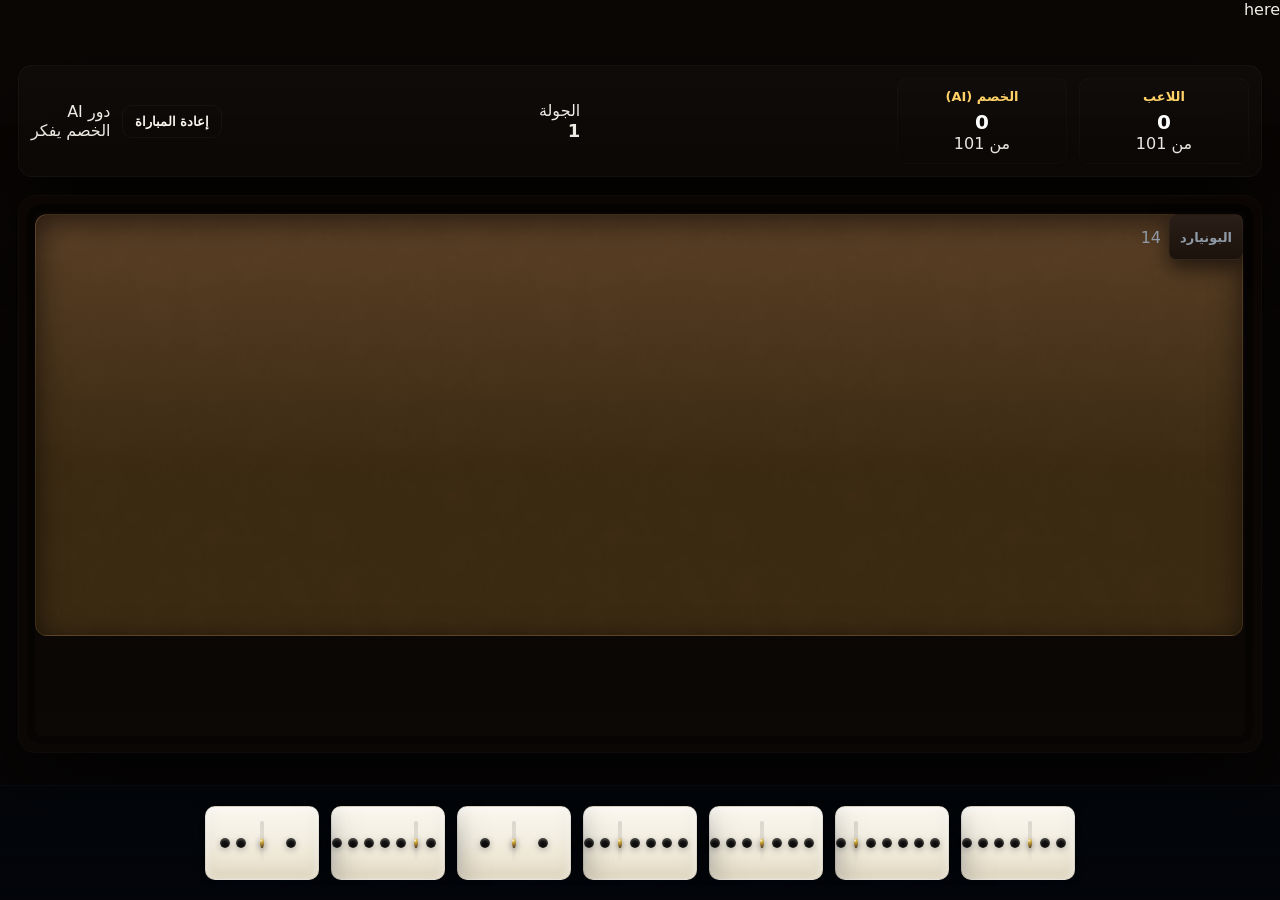
==== Ab.html @ db0b3e27 "Create Ab.html" ====
here<!doctype html>
<html lang="ar">
<head>
  <meta charset="utf-8" />
  <meta name="viewport" content="width=device-width,initial-scale=1" />
  <title>Dominoes — Wood Table Single File</title>

  <style>
    :root{
      --bg-dark-1:#0b0705;
      --wood-1:#3b2a12;
      --wood-2:#6b4a2a;
      --felt-1:#0b2a1f;
      --ivory:#fbf7ef;
      --pip-black:#0b0b0b;
      --muted:#8f9aa6;
      --accent:#ffd166;
      --tile-w:96px;
      --tile-h:56px;
      --tile-gap:12px;
      --ui-radius:12px;
      --card-shadow: 0 30px 90px rgba(0,0,0,0.75);
    }

    /* Page */
    html,body{ height:100%; margin:0; background: linear-gradient(180deg,var(--bg-dark-1), #070505); font-family: Inter, system-ui, "Noto Naskh Arabic", Arial; color:#efece6; -webkit-font-smoothing:antialiased; -moz-osx-font-smoothing:grayscale; direction: rtl; }
    .app-wrap{ max-width:1280px; margin:28px auto; padding:18px; box-sizing:border-box; }

    /* Scoreboard */
    .scoreboard{ display:flex; align-items:center; justify-content:space-between; gap:16px; padding:12px; border-radius:14px; background: linear-gradient(180deg, rgba(255,255,255,0.02), rgba(255,255,255,0.01)); border:1px solid rgba(255,255,255,0.03); box-shadow: var(--card-shadow); }
    .score-left, .score-right{ display:flex; gap:12px; align-items:center; }
    .score-card{ padding:10px 14px; border-radius:10px; background: linear-gradient(180deg, rgba(255,255,255,0.01), rgba(255,255,255,0.00)); min-width:140px; text-align:center; border:1px solid rgba(255,255,255,0.02); }
    .score-card h4{ margin:0; color:var(--accent); font-weight:800; font-size:13px; }
    .score-card p{ margin:6px 0 0 0; font-weight:900; font-size:20px; color:#fff; }
    .round-number{ font-weight:800; font-size:18px; }

    /* Buttons */
    .btn{ background:transparent; border:1px solid rgba(255,255,255,0.04); padding:8px 12px; border-radius:10px; color:var(--ivory); font-weight:700; cursor:pointer; transition: transform 160ms ease; }
    .btn:active{ transform: translateY(1px) scale(0.998); }

    /* Board wrap */
    .board-wrap{ margin-top:18px; border-radius:18px; padding:18px; position:relative; overflow:hidden; border:1px solid rgba(255,255,255,0.02); box-shadow: var(--card-shadow); background: linear-gradient(180deg,#0b0604 0%, #0b0705 100%); min-height:520px; }

    .board-wrap::before{
      content:"";
      position:absolute; inset:8px; border-radius:14px; pointer-events:none;
      background:
        linear-gradient(180deg, rgba(0,0,0,0.25), rgba(255,255,255,0.02)),
        repeating-linear-gradient(90deg, rgba(255,255,255,0.02) 0 1px, transparent 1px 6px);
      mix-blend-mode:overlay;
      box-shadow: inset 0 0 0 8px rgba(0,0,0,0.45);
    }

    /* Board canvas: polished walnut wood with inset felt playing area */
    .board-canvas{
      position:relative;
      width:100%;
      height:420px;
      border-radius:12px;
      margin:0 auto;
      overflow:hidden;
      background:
        linear-gradient(180deg, #5a3f26 0%, #3b2a12 60%),
        radial-gradient(800px 200px at 50% 10%, rgba(255,255,255,0.02), transparent 10%);
      box-shadow: inset 0 6px 30px rgba(0,0,0,0.6);
      border:1px solid rgba(255,255,255,0.02);
    }

    .board-canvas::after{
      content:"";
      position:absolute; inset:0; border-radius:12px; pointer-events:none;
      background-image: url("data:image/svg+xml;utf8,<svg xmlns='http://www.w3.org/2000/svg' width='400' height='400'><defs><filter id='g'><feTurbulence baseFrequency='0.02' numOctaves='3' stitchTiles='stitch'/><feColorMatrix type='saturate' values='0'/></filter></defs><rect width='100%' height='100%' filter='url(%23g)' opacity='0.06' fill='%23000000'/></svg>");
      mix-blend-mode:overlay;
      opacity:0.9;
    }

    /* Placement hints */
    .placement-hints{ position:absolute; top:12px; left:12px; display:flex; gap:8px; z-index:20; pointer-events:none; }
    .hint-dot{ width:12px; height:12px; border-radius:50%; background: linear-gradient(180deg,#ffd88a,#ffd166); box-shadow: 0 6px 18px rgba(255,209,102,0.12); opacity:0; transform:scale(.6); transition: all 180ms cubic-bezier(.2,.9,.3,1); }
    .hint-dot.show{ opacity:1; transform:scale(1); }

    /* Boneyard UI */
    .boneyard-ui{ position:absolute; right:18px; top:18px; display:flex; gap:8px; align-items:center; z-index:30; color:var(--muted); }
    .bone-stack{ width:72px; height:44px; border-radius:8px; background: linear-gradient(180deg,#2b1f18,#1a120b); border:1px solid rgba(255,255,255,0.03); box-shadow: 0 8px 20px rgba(0,0,0,0.6); display:flex; align-items:center; justify-content:center; color:var(--muted); font-weight:700; font-size:13px; cursor:pointer; user-select:none; }

    /* Hand area */
    .hand{ position:fixed; left:0; right:0; bottom:0; background: linear-gradient(180deg, rgba(2,6,12,0.6), rgba(2,6,12,0.85)); border-top:1px solid rgba(255,255,255,0.02); padding:14px 18px; display:flex; align-items:center; justify-content:center; gap:12px; z-index:60; }
    .hand-inner{ display:flex; gap:12px; align-items:center; justify-content:center; max-width:100%; overflow:auto; padding:6px; }

    /* Tile base style (white ivory look) */
    .tile, .domino{
      width: var(--tile-w);
      height: var(--tile-h);
      border-radius:10px;
      display:flex;
      align-items:center;
      justify-content:space-between;
      padding:8px;
      gap:8px;
      position:absolute;
      transform-origin:center;
      transition: transform 220ms cubic-bezier(.2,.9,.3,1), box-shadow 180ms ease, left 220ms linear, top 220ms linear;
      background: linear-gradient(180deg, var(--ivory) 0%, #f3efe3 40%, #e9dfc8 100%);
      border: 1px solid rgba(0,0,0,0.08);
      box-shadow:
        0 18px 40px rgba(2,6,12,0.6),
        0 6px 18px rgba(2,6,12,0.45),
        inset 0 2px 8px rgba(255,255,255,0.6),
        inset 0 -8px 18px rgba(0,0,0,0.06);
      color: var(--pip-black);
      user-select:none;
      -webkit-user-select:none;
      will-change: transform, left, top;
    }

    /* For hand tiles (not on board) we use relative positioning */
    .domino.hand-tile{ position:relative; left:auto; top:auto; margin:0; cursor:grab; transition: transform 160ms ease, box-shadow 160ms ease; }

    /* halves and divider */
    .tile .half, .domino .half{ flex:1; display:flex; align-items:center; justify-content:center; gap:6px; height:100%; }
    .tile .divider, .domino .divider{
      width:4px; height:80%; border-radius:4px; display:flex; align-items:center; justify-content:center;
      background: linear-gradient(180deg, rgba(0,0,0,0.12), rgba(255,255,255,0.06));
      box-shadow: inset 0 1px 0 rgba(255,255,255,0.02);
    }

    /* metallic stud */
    .tile .stud, .domino .stud{
      width:10px; height:10px; border-radius:50%;
      background: radial-gradient(circle at 30% 25%, #fff9e6 0%, #d4af37 20%, #8b6b2f 60%, #3b2a12 100%);
      box-shadow: 0 2px 6px rgba(0,0,0,0.6), inset 0 1px 0 rgba(255,255,255,0.6);
    }

    /* pips: deep engraved black dots */
    .tile .pip, .domino .pip{
      width:10px; height:10px; border-radius:50%;
      background:
        radial-gradient(circle at 35% 30%, rgba(255,255,255,0.06), rgba(255,255,255,0.02) 6%),
        radial-gradient(circle at 50% 60%, rgba(0,0,0,0.95), rgba(0,0,0,0.85) 40%, rgba(0,0,0,0.6) 60%);
      box-shadow:
        inset 0 2px 6px rgba(255,255,255,0.02),
        inset 0 -6px 10px rgba(0,0,0,0.6),
        0 2px 6px rgba(0,0,0,0.25);
      transform: translateZ(-2px);
    }

    /* playable highlight */
    .tile.playable, .domino.playable{
      transform: translateZ(12px) scale(1.04);
      box-shadow: 0 40px 100px rgba(0,0,0,0.9), 0 0 24px rgba(0,0,0,0.06);
      outline: 2px solid rgba(255,255,255,0.02);
    }

    /* dragging state */
    .tile.dragging, .domino.dragging{
      transform: translateZ(20px) scale(1.08) rotate(-2deg);
      box-shadow: 0 60px 140px rgba(0,0,0,0.95);
      z-index:1200;
    }

    /* tooltip & modal */
    .hint-tooltip{ position:absolute; bottom:84px; left:50%; transform:translateX(-50%); background: rgba(10,14,20,0.92); border:1px solid rgba(255,255,255,0.04); padding:10px 14px; border-radius:10px; color:var(--muted); font-size:13px; z-index:60; box-shadow: 0 10px 30px rgba(0,0,0,0.6); opacity:0; transition: opacity 180ms; pointer-events:none; }
    .hint-tooltip.show{ opacity:1; pointer-events:auto; }

    /* confetti canvas */
    .confetti-canvas{ position:fixed; inset:0; pointer-events:none; z-index:90; display:none; }

    /* responsive */
    @media (max-width: 720px){
      :root{ --tile-w:72px; --tile-h:44px; --tile-gap:8px; }
      .board-canvas{ height:320px; }
      .app-wrap{ padding:12px; }
    }
  </style>
</head>
<body>
  <div id="app" class="app-wrap" aria-live="polite">
    <header class="scoreboard" role="region" aria-label="Scoreboard">
      <div class="score-left">
        <div class="score-card">
          <h4>اللاعب</h4>
          <p id="player-score">0</p>
          <div class="muted">من 101</div>
        </div>
        <div class="score-card">
          <h4>الخصم (AI)</h4>
          <p id="ai-score">0</p>
          <div class="muted">من 101</div>
        </div>
      </div>

      <div class="score-center">
        <div class="muted">الجولة</div>
        <div id="round-number" class="round-number">1</div>
      </div>

      <div class="score-right">
        <button id="reset-match" class="btn">إعادة المباراة</button>
        <div class="status">
          <div id="turn-indicator">—</div>
          <div id="status-text" class="muted">مرحبًا — ابدأ اللعب</div>
        </div>
      </div>
    </header>

    <main class="board-wrap" id="board-wrap" role="application" aria-label="لوحة الدومينو">
      <div id="board-canvas" class="board-canvas" aria-hidden="false"></div>

      <div id="placement-hints" class="placement-hints" aria-hidden="true">
        <div id="hint-left" class="hint-dot"></div>
        <div id="hint-right" class="hint-dot"></div>
      </div>

      <div id="boneyard-ui" class="boneyard-ui" aria-label="البونيارد">
        <div id="bone-stack" class="bone-stack" title="اسحب قطعة">البونيارد</div>
        <div id="boneyard-count" class="muted">28</div>
      </div>

      <div id="first-move-tooltip" class="hint-tooltip" aria-hidden="true"></div>
    </main>

    <aside class="hand" id="player-hand-area" aria-label="يد اللاعب">
      <div class="hand-inner" id="player-hand" role="list"></div>
    </aside>

    <div id="modal-root" class="modal-root" aria-hidden="true"></div>

    <canvas id="confetti" class="confetti-canvas" width="1920" height="1080" aria-hidden="true"></canvas>
  </div>

  <script type="module">
    /* ============================
       Audio Manager (WebAudio synthesis)
       ============================ */
    function AudioManager(){
      const ctx = new (window.AudioContext || window.webkitAudioContext)();
      const master = ctx.createGain(); master.gain.value = 0.9; master.connect(ctx.destination);
      let shuffleInterval = null;
      function now(){ return ctx.currentTime; }
      function resumeIfNeeded(){ if(ctx.state === 'suspended') ctx.resume().catch(()=>{}); }

      function playClack(opts = {}){
        resumeIfNeeded();
        const gainVal = opts.gain ?? 0.12;
        const pitch = opts.pitch ?? 1.0;
        const t = now();
        const o1 = ctx.createOscillator(); o1.type = 'triangle'; o1.frequency.value = 120 * pitch;
        const o2 = ctx.createOscillator(); o2.type = 'square'; o2.frequency.value = 180 * pitch;
        const g = ctx.createGain(); g.gain.value = 0.0001;
        const hpf = ctx.createBiquadFilter(); hpf.type = 'highpass'; hpf.frequency.value = 800;
        const lpf = ctx.createBiquadFilter(); lpf.type = 'lowpass'; lpf.frequency.value = 6000;
        o1.connect(g); o2.connect(g); g.connect(hpf); hpf.connect(lpf); lpf.connect(master);
        g.gain.setValueAtTime(0.0001, t);
        g.gain.exponentialRampToValueAtTime(gainVal, t + 0.005);
        g.gain.exponentialRampToValueAtTime(0.0001, t + 0.18);
        o1.start(t); o2.start(t); o1.stop(t + 0.22); o2.stop(t + 0.22);

        const bufferSize = Math.floor(ctx.sampleRate * 0.06);
        const noiseBuffer = ctx.createBuffer(1, bufferSize, ctx.sampleRate);
        const out = noiseBuffer.getChannelData(0);
        for(let i=0;i<bufferSize;i++) out[i] = (Math.random()*2-1) * Math.exp(-i/(ctx.sampleRate*0.02));
        const noise = ctx.createBufferSource(); noise.buffer = noiseBuffer;
        const ng = ctx.createGain(); ng.gain.value = gainVal * 0.6;
        const nf = ctx.createBiquadFilter(); nf.type = 'bandpass'; nf.frequency.value = 3000;
        noise.connect(nf); nf.connect(ng); ng.connect(master);
        noise.start(t); noise.stop(t + 0.12);
      }

      function playSlide(opts = {}){
        resumeIfNeeded();
        const gainVal = opts.gain ?? 0.08;
        const t = now();
        const len = Math.floor(ctx.sampleRate * 0.9);
        const buffer = ctx.createBuffer(1, len, ctx.sampleRate);
        const data = buffer.getChannelData(0);
        for(let i=0;i<len;i++) data[i] = (Math.random()*2-1) * (1 - i/len) * 0.6;
        const src = ctx.createBufferSource(); src.buffer = buffer;
        const g = ctx.createGain(); g.gain.value = 0.0001;
        const bp = ctx.createBiquadFilter(); bp.type = 'bandpass'; bp.frequency.value = 1200;
        src.connect(bp); bp.connect(g); g.connect(master);
        g.gain.setValueAtTime(0.0001, t);
        g.gain.linearRampToValueAtTime(gainVal, t + 0.02);
        g.gain.exponentialRampToValueAtTime(0.0001, t + 0.9);
        src.start(t); src.stop(t + 1.0);
      }

      function startShuffle(opts = {}){
        resumeIfNeeded();
        const gainVal = opts.gain ?? 0.06;
        if(shuffleInterval) return;
        shuffleInterval = setInterval(()=> playClack({ gain: gainVal, pitch: 0.9 + Math.random()*0.2 }), 140);
      }
      function stopShuffle(){ if(shuffleInterval){ clearInterval(shuffleInterval); shuffleInterval = null; } }

      function playFanfare(opts = {}){
        resumeIfNeeded();
        const gainVal = opts.gain ?? 0.18;
        const t = now() + 0.02;
        const notes = [880, 1100, 1320, 1760];
        notes.forEach((freq, i)=>{
          const o = ctx.createOscillator(); o.type = 'sine';
          const g = ctx.createGain(); g.gain.value = 0.0001;
          const f = ctx.createBiquadFilter(); f.type = 'lowpass'; f.frequency.value = 6000;
          o.frequency.setValueAtTime(freq, t + i*0.08);
          o.connect(f); f.connect(g); g.connect(master);
          g.gain.setValueAtTime(0.0001, t + i*0.08);
          g.gain.exponentialRampToValueAtTime(gainVal * (1 - i*0.12), t + i*0.08 + 0.02);
          g.gain.exponentialRampToValueAtTime(0.0001, t + i*0.08 + 1.2);
          o.start(t + i*0.08); o.stop(t + i*0.08 + 1.2);
        });
        const bell = ctx.createOscillator(); bell.type = 'triangle'; bell.frequency.value = 1760;
        const bg = ctx.createGain(); bg.gain.value = 0.0001;
        const bf = ctx.createBiquadFilter(); bf.type = 'highpass'; bf.frequency.value = 800;
        bell.connect(bf); bf.connect(bg); bg.connect(master);
        bg.gain.setValueAtTime(0.0001, t);
        bg.gain.exponentialRampToValueAtTime(gainVal*0.6, t + 0.02);
        bg.gain.exponentialRampToValueAtTime(0.0001, t + 1.6);
        bell.start(t); bell.stop(t + 1.6);
      }

      function playError(opts = {}){ playClack({ gain: opts.gain ?? 0.06, pitch: 0.6 }); }

      return {
        play(name, opts = {}){
          if(name === 'clack') playClack(opts);
          else if(name === 'slide') playSlide(opts);
          else if(name === 'shuffle') startShuffle(opts);
          else if(name === 'fanfare') playFanfare(opts);
          else if(name === 'error') playError(opts);
        },
        stop(name){
          if(name === 'shuffle') stopShuffle();
        },
        setMasterVolume(v){ master.gain.value = Math.max(0, Math.min(1, v)); },
        ctx
      };
    }

    /* ============================
       Engine (game logic)
       ============================ */
    class Engine {
      constructor(opts = {}) {
        this.targetScore = opts.targetScore || 101;
        this._listeners = new Map();
        this._initState();
      }
      _initState(){
        this.deck = [];
        this.boneyard = [];
        this.hands = { player: [], ai: [] };
        this.train = [];
        this.currentTurn = null;
        this.round = 1;
        this.scores = { player:0, ai:0 };
        this.roundStarter = null;
        this.roundWinner = null;
        this.animLock = false;
        this.highestDoubleTile = null;
        this.highestDoubleOwner = null;
        this.roundFirstMove = true;
      }
      on(evt, fn){ if(!this._listeners.has(evt)) this._listeners.set(evt,[]); this._listeners.get(evt).push(fn); }
      off(evt, fn){ if(!this._listeners.has(evt)) return; this._listeners.set(evt, this._listeners.get(evt).filter(f=>f!==fn)); }
      emit(evt, payload){ (this._listeners.get(evt) || []).forEach(f=>{ try{ f(payload); }catch(e){console.error(e);} }); }

      buildDeck(){
        const arr=[];
        for(let i=0;i<=6;i++) for(let j=i;j<=6;j++) arr.push({a:i,b:j,id:`${i}-${j}`});
        return arr;
      }
      shuffle(arr){
        for(let i=arr.length-1;i>0;i--){
          const j = Math.floor(Math.random()*(i+1));
          [arr[i],arr[j]]=[arr[j],arr[i]];
        }
        return arr;
      }

      initMatch(){
        this.scores = { player:0, ai:0 };
        this.round = 1;
        this.emit('state', this.getState());
        this.startRound(true);
      }
      resetMatch(){ this.initMatch(); }

      startRound(isInitial=false, prevWinner=null){
        this.deck = this.buildDeck();
        this.shuffle(this.deck);
        this.boneyard = [...this.deck];
        this.train = [];
        this.hands = { player: [], ai: [] };
        for(let i=0;i<7;i++){
          this.hands.player.push(this.boneyard.pop());
          this.hands.ai.push(this.boneyard.pop());
        }
        this.updateHighestDouble();
        this.roundFirstMove = true;
        if(isInitial) this.roundStarter = this.determineStarter();
        else if(prevWinner) this.roundStarter = prevWinner;
        this.currentTurn = this.roundStarter;
        this.emit('roundStart', { round: this.round, starter: this.roundStarter, highestDouble: this.highestDoubleTile });
        this.emit('state', this.getState());
      }

      determineStarter(){
        const all = [...this.hands.player.map(t=>({...t,owner:'player'})), ...this.hands.ai.map(t=>({...t,owner:'ai'}))];
        const doubles = all.filter(t=>t.a===t.b);
        if(doubles.length){
          doubles.sort((x,y)=> y.a - x.a);
          return doubles[0].owner;
        }
        all.sort((x,y)=> (y.a+y.b) - (x.a+x.b));
        return all[0].owner;
      }

      updateHighestDouble(){
        const all = [...this.hands.player.map(t=>({...t,owner:'player'})), ...this.hands.ai.map(t=>({...t,owner:'ai'}))];
        const doubles = all.filter(t=>t.a===t.b);
        if(doubles.length===0){ this.highestDoubleTile = null; this.highestDoubleOwner = null; return; }
        doubles.sort((x,y)=> y.a - x.a);
        this.highestDoubleTile = { a: doubles[0].a, b: doubles[0].b, id: doubles[0].id };
        this.highestDoubleOwner = doubles[0].owner;
      }

      attemptPlaceFromPlayer(handIndex, side, coords){
        if(this.currentTurn !== 'player' || this.animLock) return { success:false, reason:'not-your-turn' };
        const tile = this.hands.player[handIndex];
        if(!tile) return { success:false, reason:'no-tile' };
        if(!this.isTilePlayable(tile, 'player')) return { success:false, reason:'not-playable' };
        const placement = this._placeTile(tile, 'player', side, coords);
        if(placement){
          this.hands.player.splice(handIndex,1);
          this.roundFirstMove = false;
          this.emit('tilePlaced', { tile: placement, by:'player' });
          this._afterPlacement('player');
          return { success:true, tile: placement };
        }
        return { success:false, reason:'invalid-placement' };
      }

      _placeTile(tile, owner, side='right', coords=null){
        const placed = { ...tile, owner, isDouble: tile.a===tile.b, id: tile.id, spinner:false };
        if(this.train.length === 0){
          placed.dir = { x: 1, y: 0 };
          placed.index = 0;
          placed.rot = placed.isDouble ? 0 : 90;
          if(placed.isDouble) placed.spinner = true;
          this.train.push(placed);
          return placed;
        }

        const spinnerIndex = this.train.findIndex(t=>t.isDouble && t.spinner);
        if(spinnerIndex >= 0){
          if(side === 'left'){
            placed.dir = { x: -1, y: 0 };
            placed.rot = placed.isDouble ? 0 : 90;
            this.train.unshift(placed);
          } else {
            placed.dir = { x: 1, y: 0 };
            placed.rot = placed.isDouble ? 0 : 90;
            this.train.push(placed);
          }
          if(placed.isDouble && !this.train.some(t=>t.spinner)) placed.spinner = true;
          return placed;
        }

        const leftEnd = this.train[0];
        const rightEnd = this.train[this.train.length-1];
        const leftVal = leftEnd.a;
        const rightVal = rightEnd.b;

        const canLeft = (tile.a === leftVal || tile.b === leftVal);
        const canRight = (tile.a === rightVal || tile.b === rightVal);

        if(!canLeft && !canRight) return null;

        let targetSide = null;
        if(canLeft && !canRight) targetSide = 'left';
        else if(canRight && !canLeft) targetSide = 'right';
        else targetSide = side || 'right';

        if(targetSide === 'left'){
          placed.dir = { x: -1, y: 0 };
          placed.rot = placed.isDouble ? 0 : 90;
          this.train.unshift(placed);
        } else {
          placed.dir = { x: 1, y: 0 };
          placed.rot = placed.isDouble ? 0 : 90;
          this.train.push(placed);
        }

        if(placed.isDouble && !this.train.some(t=>t.spinner)){
          placed.spinner = true;
        }

        return placed;
      }

      _afterPlacement(who){
        this.emit('state', this.getState());

        if(this.hands.player.length === 0 || this.hands.ai.length === 0){
          const winner = this.hands.player.length === 0 ? 'player' : 'ai';
          this.roundWinner = winner;
          const loser = winner === 'player' ? 'ai' : 'player';
          const points = this.sumPips(this.hands[loser]);
          this.scores[winner] += points;
          this.emit('roundEnd', { winner, points });
          this.emit('victory', winner);
          return;
        }

        const playerPlayable = this.getPlayableTiles(this.hands.player).length > 0;
        const aiPlayable = this.getPlayableTiles(this.hands.ai).length > 0;
        if(!playerPlayable && !aiPlayable && this.boneyard.length === 0){
          const playerPips = this.sumPips(this.hands.player);
          const aiPips = this.sumPips(this.hands.ai);
          let winner = null, points = 0;
          if(playerPips < aiPips){ winner = 'player'; points = aiPips - playerPips; }
          else if(aiPips < playerPips){ winner = 'ai'; points = playerPips - aiPips; }
          if(winner){
            this.scores[winner] += points;
            this.roundWinner = winner;
            this.emit('roundEnd', { winner, points, reason:'blocked' });
            this.emit('victory', winner);
            return;
          } else {
            this.emit('roundEnd', { winner:null, points:0, reason:'tie' });
            return;
          }
        }

        this.currentTurn = (who === 'player') ? 'ai' : 'player';
        this.emit('state', this.getState());
        if(this.currentTurn === 'ai') setTimeout(()=> this._aiPlay(), 500);
      }

      _aiPlay(){
        if(this.animLock) return;
        if(this.train.length === 0 && this.roundFirstMove && this.highestDoubleTile && this.highestDoubleOwner === 'ai'){
          const idx = this.hands.ai.findIndex(t=>t.id === this.highestDoubleTile.id);
          if(idx >= 0){
            const tile = this.hands.ai[idx];
            const placement = this._placeTile(tile, 'ai', 'right', null);
            if(placement){
              this.hands.ai.splice(idx,1);
              this.roundFirstMove = false;
              this.emit('tilePlaced', { tile: placement, by:'ai' });
              this._afterPlacement('ai');
              return;
            }
          }
        }

        const playable = this.getPlayableTiles(this.hands.ai);
        if(playable.length === 0){
          if(this.boneyard.length > 0){
            this.draw('ai');
            setTimeout(()=> this._aiPlay(), 400);
            return;
          } else {
            this.currentTurn = 'player';
            this.emit('state', this.getState());
            this.emit('pass', { who:'ai' });
            return;
          }
        }

        playable.sort((x,y)=>{
          const xScore = (x.a===x.b?100:0) + (x.a+x.b);
          const yScore = (y.a===y.b?100:0) + (y.a+y.b);
          return yScore - xScore;
        });

        const chosen = playable[0];
        const idx = this.hands.ai.findIndex(t=>t.id===chosen.id);
        const placement = this._placeTile(chosen, 'ai', 'right', null);
        if(placement){
          this.hands.ai.splice(idx,1);
          this.emit('tilePlaced', { tile: placement, by:'ai' });
          this._afterPlacement('ai');
        }
      }

      draw(who){
        if(this.boneyard.length === 0) return null;
        const tile = this.boneyard.pop();
        if(who === 'player') this.hands.player.push(tile);
        else this.hands.ai.push(tile);
        this.emit('draw', { who, tile });
        this.emit('state', this.getState());
        return tile;
      }
      playerDraw(){ return this.draw('player'); }
      canPlayerDraw(){ return this.boneyard.length > 0 && this.currentTurn === 'player' && !this.animLock; }

      isTilePlayable(tile, who){
        if(this.train.length === 0 && this.roundFirstMove && this.highestDoubleTile){
          if(this.highestDoubleOwner === who) return tile.id === this.highestDoubleTile.id;
          return false;
        }
        if(this.train.length === 0) return true;
        const leftEnd = this.train[0].a;
        const rightEnd = this.train[this.train.length-1].b;
        return tile.a === leftEnd || tile.b === leftEnd || tile.a === rightEnd || tile.b === rightEnd;
      }

      getPlayableTiles(hand){
        return hand.filter(t => this.isTilePlayable(t, hand === this.hands.player ? 'player' : 'ai'));
      }

      sumPips(hand){ return hand.reduce((s,t)=> s + t.a + t.b, 0); }

      getState(){
        return {
          round: this.round,
          scores: {...this.scores},
          hands: { player: [...this.hands.player], ai: [...this.hands.ai] },
          boneyard: [...this.boneyard],
          train: [...this.train],
          currentTurn: this.currentTurn,
          highestDoubleTile: this.highestDoubleTile,
          highestDoubleOwner: this.highestDoubleOwner,
          animLock: this.animLock,
          roundFirstMove: this.roundFirstMove
        };
      }
    }

    /* ============================
       Board (2D layout & rendering)
       ============================ */
    class Board {
      constructor(opts = {}){
        this.container = opts.container;
        this.tileW = opts.tileWidth || 96;
        this.tileH = opts.tileHeight || 56;
        this.gap = opts.gap || 12;
        this.onPlaceRequest = opts.onPlaceRequest || function(){ return { success:false }; };
        this.placedElements = new Map();
        this.origin = { x: Math.floor((this.container.clientWidth)/2), y: Math.floor((this.container.clientHeight)/2) };
        this._init();
      }
      _init(){
        this.container.style.position = 'relative';
        this.container.innerHTML = '';
        window.addEventListener('resize', ()=> {
          this.origin = { x: Math.floor((this.container.clientWidth)/2), y: Math.floor((this.container.clientHeight)/2) };
          if(this.lastState) this.updateFromState(this.lastState);
        });
      }

      computeLayout(train){
        const layout = [];
        if(!train || train.length === 0) return layout;

        let x = this.origin.x;
        let y = this.origin.y;
        let dir = { x: 1, y: 0 };
        const stepX = this.tileW + this.gap;
        const stepY = this.tileH + this.gap;

        for(let i=0;i<train.length;i++){
          const t = train[i];
          const isDouble = !!t.isDouble;
          let rot = 0;
          if(isDouble) rot = 0;
          else rot = dir.x !== 0 ? 90 : 0;

          layout.push({ id: t.id, a:t.a, b:t.b, owner:t.owner, isDouble, rot, x, y, dir:{...dir}, index:i, spinner: !!t.spinner });

          let nx = x + dir.x * stepX;
          let ny = y + dir.y * stepY;

          const padding = Math.max(40, this.tileW);
          const withinX = nx > padding && nx < (this.container.clientWidth - padding);
          const withinY = ny > padding && ny < (this.container.clientHeight - padding);
          if(!withinX || !withinY){
            const newDir = { x: dir.y, y: -dir.x };
            dir = newDir;
            nx = x + dir.x * stepX;
            ny = y + dir.y * stepY;
          }

          x = nx; y = ny;
        }

        return layout;
      }

      updateFromState(state){
        this.lastState = state;
        const layout = this.computeLayout(state.train);
        const ids = new Set(layout.map(l=>l.id));
        for(const [id,el] of this.placedElements.entries()){
          if(!ids.has(id)){
            el.remove();
            this.placedElements.delete(id);
          }
        }
        layout.forEach(item=>{
          let el = this.placedElements.get(item.id);
          if(!el){
            el = this._createTileElement(item);
            this.container.appendChild(el);
            this.placedElements.set(item.id, el);
          }
          this._moveTileElement(el, item.x - this.tileW/2, item.y - this.tileH/2, item.rot, item.isDouble);
        });
      }

      _createTileElement(item){
        const el = document.createElement('div');
        el.className = 'tile';
        el.dataset.id = item.id;
        const left = document.createElement('div'); left.className = 'half pips-'+item.a;
        for(let i=0;i<this._pipCount(item.a);i++){ const p=document.createElement('div'); p.className='pip'; left.appendChild(p); }
        const div = document.createElement('div'); div.className='divider';
        const stud = document.createElement('div'); stud.className='stud'; div.appendChild(stud);
        const right = document.createElement('div'); right.className = 'half pips-'+item.b;
        for(let i=0;i<this._pipCount(item.b);i++){ const p=document.createElement('div'); p.className='pip'; right.appendChild(p); }
        el.appendChild(left); el.appendChild(div); el.appendChild(right);
        el.style.position = 'absolute';
        el.style.left = `${this.origin.x - this.tileW/2}px`;
        el.style.top = `${this.origin.y - this.tileH/2}px`;
        el.style.width = `${this.tileW}px`;
        el.style.height = `${this.tileH}px`;
        el.style.transition = 'transform 260ms cubic-bezier(.2,.9,.3,1), left 260ms linear, top 260ms linear';
        return el;
      }

      _moveTileElement(el, left, top, rot, isDouble){
        el.style.left = `${left}px`;
        el.style.top = `${top}px`;
        const r = isDouble ? 0 : 90;
        el.style.transform = `rotate(${r}deg) translateZ(0)`;
      }

      _pipCount(n){ return n===0 ? 1 : n; }

      computeDropSide(clientX, clientY){
        const rect = this.container.getBoundingClientRect();
        const cx = rect.left + rect.width/2;
        if(clientX < cx - rect.width*0.15) return 'left';
        if(clientX > cx + rect.width*0.15) return 'right';
        return 'middle';
      }

      requestPlace(handIndex, side, clientX, clientY){
        const coords = { x: clientX, y: clientY };
        return this.onPlaceRequest(handIndex, side, coords);
      }
    }

    /* ============================
       UI (hand rendering, drag/drop, interactions)
       ============================ */
    class UI {
      constructor(opts = {}){
        this.engine = opts.engine;
        this.board = opts.board;
        this.audio = opts.audio;
        this.elements = opts.elements || {};
        this.playerHandEl = this.elements.playerHand;
        this.boneyardCountEl = this.elements.boneyardCount;
        this.boneStackEl = this.elements.boneStack;
        this.roundNumberEl = this.elements.roundNumber;
        this.playerScoreEl = this.elements.playerScore;
        this.aiScoreEl = this.elements.aiScore;
        this.turnIndicatorEl = this.elements.turnIndicator;
        this.statusTextEl = this.elements.statusText;
        this.modalRoot = this.elements.modalRoot;
        this.confettiCanvas = this.elements.confettiCanvas;
        this.firstMoveTooltip = this.elements.firstMoveTooltip;

        this._bindEngineEvents();
        this._bindBoardUI();
      }

      _bindEngineEvents(){
        this.engine.on('state', (s)=> this.updateFromState(s));
        this.engine.on('tilePlaced', (info)=> {
          this.flashStatus(`${info.by === 'player' ? 'أنت' : 'الخصم'} لعب ${info.tile.a}-${info.tile.b}`);
          this.board.updateFromState(this.engine.getState());
        });
        this.engine.on('draw', ()=> {
          this.updateFromState(this.engine.getState());
        });
        this.engine.on('victory', (winner)=> {
          this.showVictory(winner);
        });
      }

      _bindBoardUI(){
        if(this.boneStackEl){
          this.boneStackEl.addEventListener('click', ()=>{
            if(this.engine.canPlayerDraw()){
              const tile = this.engine.playerDraw();
              if(tile){
                this.flashStatus('سحبت قطعة');
                this.audio.play('slide', { gain: 0.08 });
              } else {
                this.flashStatus('البونيارد فارغ');
                this.audio.play('error', { gain: 0.06 });
              }
            }
          });
        }
      }

      updateFromState(state){
        this._renderHand(state.hands.player);
        this._updateBoneyard(state.boneyard.length);
        this._updateScores(state.scores);
        this._updateRound(state.round);
        this._updateTurn(state.currentTurn);
      }

      _renderHand(hand){
        this.playerHandEl.innerHTML = '';
        hand.forEach((tile, idx)=>{
          const el = document.createElement('div');
          el.className = 'domino hand-tile';
          el.dataset.index = idx;
          el.dataset.tileId = tile.id;
          el.style.width = `${parseInt(getComputedStyle(document.documentElement).getPropertyValue('--tile-w')) || 96}px`;
          el.style.height = `${parseInt(getComputedStyle(document.documentElement).getPropertyValue('--tile-h')) || 56}px`;

          const left = document.createElement('div'); left.className = 'half pips-'+tile.a;
          for(let i=0;i<this._pipCount(tile.a);i++){ const p=document.createElement('div'); p.className='pip'; left.appendChild(p); }
          const div = document.createElement('div'); div.className = 'divider';
          const stud = document.createElement('div'); stud.className='stud'; div.appendChild(stud);
          const right = document.createElement('div'); right.className = 'half pips-'+tile.b;
          for(let i=0;i<this._pipCount(tile.b);i++){ const p=document.createElement('div'); p.className='pip'; right.appendChild(p); }
          el.appendChild(left); el.appendChild(div); el.appendChild(right);

          el.addEventListener('pointermove', (ev)=> this._onTilePointerMove(ev, el));
          el.addEventListener('pointerleave', ()=> this._onTilePointerLeave(el));
          el.addEventListener('pointerdown', (ev)=> this._onTilePointerDown(ev, el, idx));
          el.addEventListener('click', (ev)=> this._onTileClick(ev, el, idx));

          this.playerHandEl.appendChild(el);
        });
      }

      _pipCount(n){ return n===0 ? 1 : n; }

      _updateBoneyard(count){ if(this.boneyardCountEl) this.boneyardCountEl.textContent = count; }
      _updateScores(scores){ if(this.playerScoreEl) this.playerScoreEl.textContent = scores.player; if(this.aiScoreEl) this.aiScoreEl.textContent = scores.ai; }
      _updateRound(r){ if(this.roundNumberEl) this.roundNumberEl.textContent = r; }
      _updateTurn(turn){
        if(this.turnIndicatorEl) this.turnIndicatorEl.textContent = turn === 'player' ? 'دورك' : 'دور AI';
        if(this.statusTextEl) this.statusTextEl.textContent = turn === 'player' ? 'قم بالحركة' : 'الخصم يفكر';
      }

      flashStatus(msg){
        if(this.statusTextEl) this.statusTextEl.textContent = msg;
        setTimeout(()=> {
          const s = this.engine.getState();
          this._updateTurn(s.currentTurn);
        }, 1400);
      }

      showVictory(winner){
        this.modalRoot.innerHTML = '';
        const modal = document.createElement('div'); modal.className = 'modal';
        modal.style.position = 'fixed';
        modal.style.inset = '0';
        modal.style.display = 'flex';
        modal.style.alignItems = 'center';
        modal.style.justifyContent = 'center';
        modal.style.zIndex = 2000;
        const card = document.createElement('div'); card.className = 'modal-card';
        card.style.background = 'linear-gradient(180deg, rgba(255,255,255,0.02), rgba(255,255,255,0.01))';
        card.style.borderRadius = '12px';
        card.style.padding = '18px';
        card.style.boxShadow = '0 30px 80px rgba(0,0,0,0.7)';
        card.innerHTML = `<h2 style="margin:0 0 8px 0">${winner === 'player' ? 'البطل — أنت!' : 'البطل — AI'}</h2>
          <p style="color:var(--muted); margin:8px 0 12px 0;">انتهت المباراة — النتيجة النهائية</p>
          <div style="font-size:20px; font-weight:900; margin:8px 0; color:var(--accent);">أنت: ${this.engine.scores.player} • AI: ${this.engine.scores.ai}</div>
          <div style="display:flex; gap:12px; justify-content:center; margin-top:12px;">
            <button id="play-again" class="btn">العب مرة أخرى</button>
            <button id="close-match" class="btn">إغلاق</button>
          </div>`;
        modal.appendChild(card);
        this.modalRoot.appendChild(modal);
        this.modalRoot.style.display = 'block';
        this.modalRoot.setAttribute('aria-hidden','false');

        card.querySelector('#play-again').addEventListener('click', ()=>{
          this.modalRoot.style.display = 'none';
          this.modalRoot.innerHTML = '';
          this.engine.startRound(true);
        });
        card.querySelector('#close-match').addEventListener('click', ()=>{
          this.modalRoot.style.display = 'none';
          this.modalRoot.innerHTML = '';
        });
      }

      _onTilePointerMove(e, el){
        const rect = el.getBoundingClientRect();
        const cx = rect.left + rect.width/2;
        const cy = rect.top + rect.height/2;
        const dx = (e.clientX - cx) / rect.width;
        const dy = (e.clientY - cy) / rect.height;
        const rx = dy * 6;
        const ry = -dx * 8;
        el.style.transform = `perspective(800px) rotateX(${rx}deg) rotateY(${ry}deg) translateZ(8px)`;
      }
      _onTilePointerLeave(el){
        el.style.transform = `perspective(800px) rotateX(2deg) rotateY(-1deg) translateZ(0)`;
      }

      _onTilePointerDown(e, el, handIndex){
        if(this.engine.currentTurn !== 'player' || this.engine.animLock) return;
        e.preventDefault();
        el.setPointerCapture(e.pointerId);
        el.classList.add('dragging');
        const startX = e.clientX;
        const startY = e.clientY;
        const origRect = el.getBoundingClientRect();
        const offsetX = startX - origRect.left;
        const offsetY = startY - origRect.top;

        const move = (ev)=>{
          el.style.position = 'fixed';
          el.style.left = `${ev.clientX - offsetX}px`;
          el.style.top = `${ev.clientY - offsetY}px`;
          const side = this.board.computeDropSide(ev.clientX, ev.clientY);
          const hintLeft = document.getElementById('hint-left');
          const hintRight = document.getElementById('hint-right');
          if(hintLeft && hintRight){
            hintLeft.classList.remove('show'); hintRight.classList.remove('show');
            if(side === 'left') hintLeft.classList.add('show');
            if(side === 'right') hintRight.classList.add('show');
          }
        };

        const up = (ev)=>{
          try{ el.releasePointerCapture(e.pointerId); }catch(_){}
          el.classList.remove('dragging');
          document.removeEventListener('pointermove', move);
          document.removeEventListener('pointerup', up);
          const side = this.board.computeDropSide(ev.clientX, ev.clientY);
          const result = this.board.requestPlace(handIndex, side, ev.clientX, ev.clientY);
          if(result && result.success){
            this.audio.play('clack', { gain: 0.12 });
          } else {
            el.style.transition = 'left 260ms cubic-bezier(.2,.9,.3,1), top 260ms cubic-bezier(.2,.9,.3,1), transform 260ms';
            el.style.left = '';
            el.style.top = '';
            setTimeout(()=> { el.style.transition = ''; }, 300);
            this.audio.play('error', { gain: 0.06 });
          }
          const hintLeft = document.getElementById('hint-left');
          const hintRight = document.getElementById('hint-right');
          if(hintLeft) hintLeft.classList.remove('show');
          if(hintRight) hintRight.classList.remove('show');
        };

        document.addEventListener('pointermove', move);
        document.addEventListener('pointerup', up, { once:true });
      }

      _onTileClick(e, el, handIndex){
        const rect = this.board.container.getBoundingClientRect();
        const cx = rect.left + rect.width/2;
        const side = (e.clientX < cx) ? 'left' : 'right';
        const result = this.board.requestPlace(handIndex, side, e.clientX, e.clientY);
        if(result && result.success){
          this.audio.play('clack', { gain: 0.12 });
        } else {
          this.flashStatus('القطعة غير قابلة للعب');
          this.audio.play('error', { gain: 0.06 });
        }
      }
    }

    /* ============================
       Confetti helper
       ============================ */
    function startConfetti(canvas){
      if(!canvas) return;
      canvas.style.display='block';
      canvas.width = window.innerWidth; canvas.height = window.innerHeight;
      const ctx = canvas.getContext('2d'); const pieces=[];
      const colors = ['#ffd166','#7ef9ff','#ff7ab6','#9bffb8','#ffd1a9'];
      for(let i=0;i<120;i++){
        pieces.push({ x: Math.random()*canvas.width, y: Math.random()*canvas.height - canvas.height, w: 6 + Math.random()*10, h: 6 + Math.random()*10, vx: -2 + Math.random()*4, vy: 2 + Math.random()*6, r: Math.random()*360, vr: -6 + Math.random()*12, color: colors[Math.floor(Math.random()*colors.length)], opacity: 0.8 + Math.random()*0.2 });
      }
      let anim = null;
      (function loop(){ ctx.clearRect(0,0,canvas.width,canvas.height); pieces.forEach(p=>{ p.x += p.vx; p.y += p.vy; p.r += p.vr; ctx.save(); ctx.translate(p.x,p.y); ctx.rotate(p.r * Math.PI/180); ctx.fillStyle = p.color; ctx.globalAlpha = p.opacity; ctx.fillRect(-p.w/2, -p.h/2, p.w, p.h); ctx.restore(); if(p.y > canvas.height + 40){ p.y = -40; p.x = Math.random()*canvas.width; } }); anim = requestAnimationFrame(loop); })();
      setTimeout(()=>{ if(anim) cancelAnimationFrame(anim); canvas.style.display='none'; }, 6000);
    }

    /* ============================
       Bootstrap: initialize everything
       ============================ */
    (function bootstrap(){
      const audio = AudioManager();
      audio.setMasterVolume(0.9);

      const engine = new Engine({ targetScore: 101 });

      const board = new Board({
        container: document.getElementById('board-canvas'),
        tileWidth: parseInt(getComputedStyle(document.documentElement).getPropertyValue('--tile-w')) || 96,
        tileHeight: parseInt(getComputedStyle(document.documentElement).getPropertyValue('--tile-h')) || 56,
        onPlaceRequest: (handIndex, side, coords) => {
          const result = engine.attemptPlaceFromPlayer(handIndex, side, coords);
          if(result.success){
            audio.play('clack', { gain: 0.12, pitch: 1 + (result.tile.a + result.tile.b)/24 });
          } else {
            audio.play('error', { gain: 0.06 });
          }
          return result;
        }
      });

      const ui = new UI({
        engine,
        board,
        audio,
        elements: {
          playerHand: document.getElementById('player-hand'),
          boneyardCount: document.getElementById('boneyard-count'),
          boneStack: document.getElementById('bone-stack'),
          roundNumber: document.getElementById('round-number'),
          playerScore: document.getElementById('player-score'),
          aiScore: document.getElementById('ai-score'),
          turnIndicator: document.getElementById('turn-indicator'),
          statusText: document.getElementById('status-text'),
          modalRoot: document.getElementById('modal-root'),
          confettiCanvas: document.getElementById('confetti'),
          firstMoveTooltip: document.getElementById('first-move-tooltip')
        }
      });

      engine.on('state', (state) => {
        ui.updateFromState(state);
        board.updateFromState(state);
      });

      engine.on('roundStart', (info) => {
        audio.play('shuffle', { gain: 0.06 });
        setTimeout(()=> audio.stop('shuffle'), 900);
      });

      engine.on('tilePlaced', (info) => {
        audio.play('clack', { gain: 0.12, pitch: 1 + (info.tile.a + info.tile.b)/24 });
        board.updateFromState(engine.getState());
      });

      engine.on('draw', (payload) => {
        audio.play('slide', { gain: 0.08 });
      });

      engine.on('victory', (winner) => {
        audio.play('fanfare', { gain: 0.18 });
        startConfetti(document.getElementById('confetti'));
        ui.showVictory(winner);
      });

      document.getElementById('reset-match').addEventListener('click', () => {
        if(confirm('إعادة المباراة وإعادة ضبط النقاط؟')) engine.resetMatch();
      });

      document.getElementById('bone-stack').addEventListener('click', () => {
        if(engine.canPlayerDraw()){
          const tile = engine.playerDraw();
          if(tile){
            ui.flashStatus('سحبت قطعة');
            audio.play('slide', { gain: 0.08 });
          } else {
            ui.flashStatus('البونيارد فارغ');
            audio.play('error', { gain: 0.06 });
          }
        }
      });

      // Start
      engine.initMatch();

      // Expose for debugging
      window.DOMINO = { engine, board, ui, audio };
    })();
  </script>
</body>
    </html>
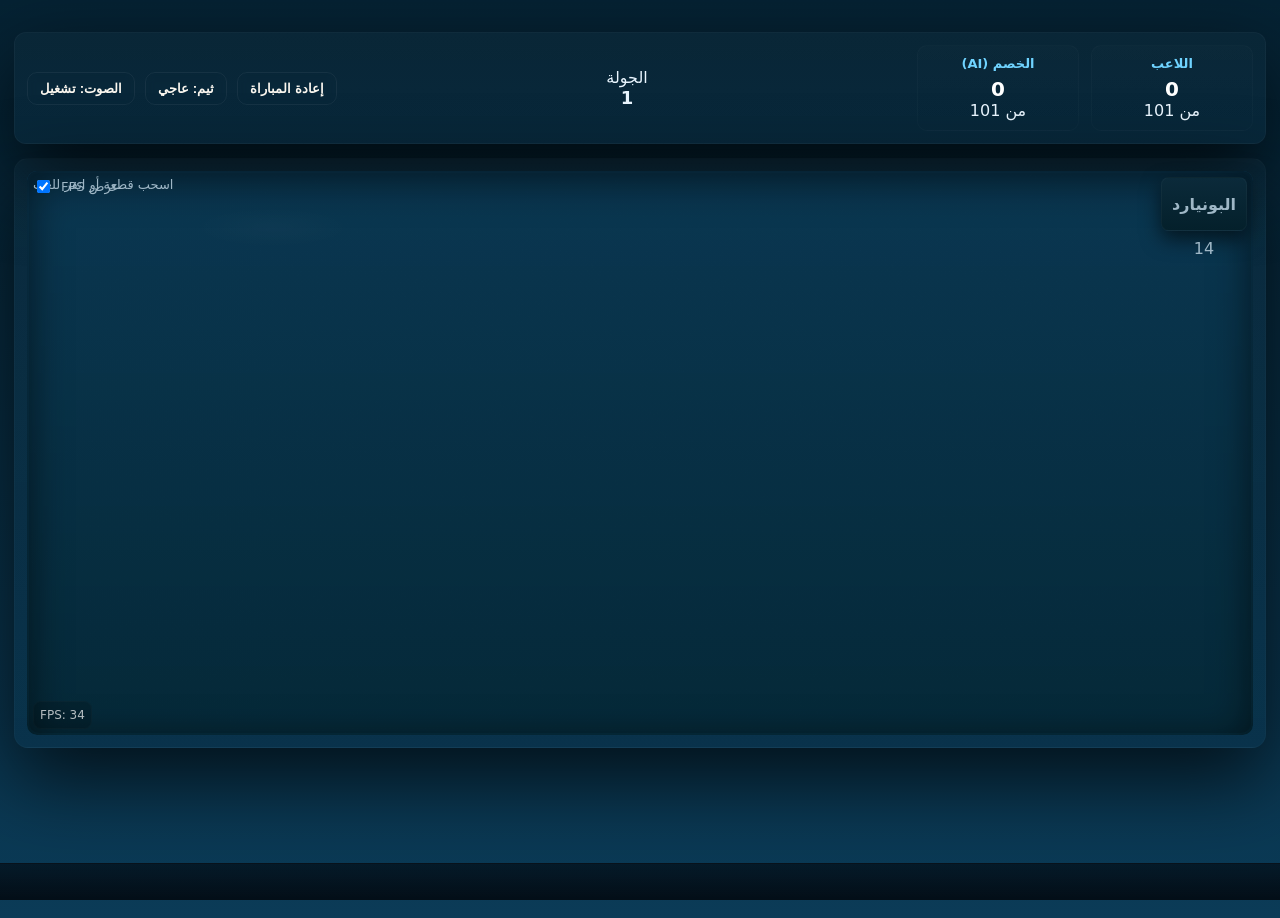
==== commit cffb8681: "Update Ab.html" ====
--- a/Ab.html
+++ b/Ab.html
@@ -1,1092 +1,599 @@
-here<!doctype html>
+<!doctype html>
 <html lang="ar">
 <head>
   <meta charset="utf-8" />
   <meta name="viewport" content="width=device-width,initial-scale=1" />
-  <title>Dominoes — Wood Table Single File</title>
+  <title>Dominoes — Blue Pro — Single File</title>
 
   <style>
     :root{
-      --bg-dark-1:#0b0705;
-      --wood-1:#3b2a12;
-      --wood-2:#6b4a2a;
-      --felt-1:#0b2a1f;
+      --bg-1:#052233;
+      --bg-2:#0b3b57;
+      --panel:#072a3a;
+      --accent:#6fd3ff;
+      --muted:#9fb7c6;
       --ivory:#fbf7ef;
-      --pip-black:#0b0b0b;
-      --muted:#8f9aa6;
-      --accent:#ffd166;
+      --obsidian:#0b0b0d;
       --tile-w:96px;
       --tile-h:56px;
       --tile-gap:12px;
       --ui-radius:12px;
-      --card-shadow: 0 30px 90px rgba(0,0,0,0.75);
+      --shadow-strong: 0 30px 80px rgba(0,0,0,0.7);
+      --glass: rgba(255,255,255,0.03);
+      --fps-color: rgba(255,255,255,0.7);
     }
 
     /* Page */
-    html,body{ height:100%; margin:0; background: linear-gradient(180deg,var(--bg-dark-1), #070505); font-family: Inter, system-ui, "Noto Naskh Arabic", Arial; color:#efece6; -webkit-font-smoothing:antialiased; -moz-osx-font-smoothing:grayscale; direction: rtl; }
-    .app-wrap{ max-width:1280px; margin:28px auto; padding:18px; box-sizing:border-box; }
-
-    /* Scoreboard */
-    .scoreboard{ display:flex; align-items:center; justify-content:space-between; gap:16px; padding:12px; border-radius:14px; background: linear-gradient(180deg, rgba(255,255,255,0.02), rgba(255,255,255,0.01)); border:1px solid rgba(255,255,255,0.03); box-shadow: var(--card-shadow); }
-    .score-left, .score-right{ display:flex; gap:12px; align-items:center; }
-    .score-card{ padding:10px 14px; border-radius:10px; background: linear-gradient(180deg, rgba(255,255,255,0.01), rgba(255,255,255,0.00)); min-width:140px; text-align:center; border:1px solid rgba(255,255,255,0.02); }
-    .score-card h4{ margin:0; color:var(--accent); font-weight:800; font-size:13px; }
-    .score-card p{ margin:6px 0 0 0; font-weight:900; font-size:20px; color:#fff; }
-    .round-number{ font-weight:800; font-size:18px; }
-
-    /* Buttons */
-    .btn{ background:transparent; border:1px solid rgba(255,255,255,0.04); padding:8px 12px; border-radius:10px; color:var(--ivory); font-weight:700; cursor:pointer; transition: transform 160ms ease; }
-    .btn:active{ transform: translateY(1px) scale(0.998); }
-
-    /* Board wrap */
-    .board-wrap{ margin-top:18px; border-radius:18px; padding:18px; position:relative; overflow:hidden; border:1px solid rgba(255,255,255,0.02); box-shadow: var(--card-shadow); background: linear-gradient(180deg,#0b0604 0%, #0b0705 100%); min-height:520px; }
-
-    .board-wrap::before{
-      content:"";
-      position:absolute; inset:8px; border-radius:14px; pointer-events:none;
-      background:
-        linear-gradient(180deg, rgba(0,0,0,0.25), rgba(255,255,255,0.02)),
-        repeating-linear-gradient(90deg, rgba(255,255,255,0.02) 0 1px, transparent 1px 6px);
-      mix-blend-mode:overlay;
-      box-shadow: inset 0 0 0 8px rgba(0,0,0,0.45);
-    }
-
-    /* Board canvas: polished walnut wood with inset felt playing area */
-    .board-canvas{
-      position:relative;
-      width:100%;
-      height:420px;
-      border-radius:12px;
-      margin:0 auto;
-      overflow:hidden;
-      background:
-        linear-gradient(180deg, #5a3f26 0%, #3b2a12 60%),
-        radial-gradient(800px 200px at 50% 10%, rgba(255,255,255,0.02), transparent 10%);
-      box-shadow: inset 0 6px 30px rgba(0,0,0,0.6);
-      border:1px solid rgba(255,255,255,0.02);
-    }
-
-    .board-canvas::after{
-      content:"";
-      position:absolute; inset:0; border-radius:12px; pointer-events:none;
-      background-image: url("data:image/svg+xml;utf8,<svg xmlns='http://www.w3.org/2000/svg' width='400' height='400'><defs><filter id='g'><feTurbulence baseFrequency='0.02' numOctaves='3' stitchTiles='stitch'/><feColorMatrix type='saturate' values='0'/></filter></defs><rect width='100%' height='100%' filter='url(%23g)' opacity='0.06' fill='%23000000'/></svg>");
-      mix-blend-mode:overlay;
-      opacity:0.9;
-    }
-
-    /* Placement hints */
-    .placement-hints{ position:absolute; top:12px; left:12px; display:flex; gap:8px; z-index:20; pointer-events:none; }
-    .hint-dot{ width:12px; height:12px; border-radius:50%; background: linear-gradient(180deg,#ffd88a,#ffd166); box-shadow: 0 6px 18px rgba(255,209,102,0.12); opacity:0; transform:scale(.6); transition: all 180ms cubic-bezier(.2,.9,.3,1); }
-    .hint-dot.show{ opacity:1; transform:scale(1); }
-
-    /* Boneyard UI */
-    .boneyard-ui{ position:absolute; right:18px; top:18px; display:flex; gap:8px; align-items:center; z-index:30; color:var(--muted); }
-    .bone-stack{ width:72px; height:44px; border-radius:8px; background: linear-gradient(180deg,#2b1f18,#1a120b); border:1px solid rgba(255,255,255,0.03); box-shadow: 0 8px 20px rgba(0,0,0,0.6); display:flex; align-items:center; justify-content:center; color:var(--muted); font-weight:700; font-size:13px; cursor:pointer; user-select:none; }
-
-    /* Hand area */
-    .hand{ position:fixed; left:0; right:0; bottom:0; background: linear-gradient(180deg, rgba(2,6,12,0.6), rgba(2,6,12,0.85)); border-top:1px solid rgba(255,255,255,0.02); padding:14px 18px; display:flex; align-items:center; justify-content:center; gap:12px; z-index:60; }
-    .hand-inner{ display:flex; gap:12px; align-items:center; justify-content:center; max-width:100%; overflow:auto; padding:6px; }
-
-    /* Tile base style (white ivory look) */
-    .tile, .domino{
-      width: var(--tile-w);
-      height: var(--tile-h);
-      border-radius:10px;
-      display:flex;
-      align-items:center;
-      justify-content:space-between;
-      padding:8px;
-      gap:8px;
-      position:absolute;
-      transform-origin:center;
-      transition: transform 220ms cubic-bezier(.2,.9,.3,1), box-shadow 180ms ease, left 220ms linear, top 220ms linear;
-      background: linear-gradient(180deg, var(--ivory) 0%, #f3efe3 40%, #e9dfc8 100%);
-      border: 1px solid rgba(0,0,0,0.08);
-      box-shadow:
-        0 18px 40px rgba(2,6,12,0.6),
-        0 6px 18px rgba(2,6,12,0.45),
-        inset 0 2px 8px rgba(255,255,255,0.6),
-        inset 0 -8px 18px rgba(0,0,0,0.06);
-      color: var(--pip-black);
-      user-select:none;
-      -webkit-user-select:none;
-      will-change: transform, left, top;
-    }
-
-    /* For hand tiles (not on board) we use relative positioning */
-    .domino.hand-tile{ position:relative; left:auto; top:auto; margin:0; cursor:grab; transition: transform 160ms ease, box-shadow 160ms ease; }
-
-    /* halves and divider */
-    .tile .half, .domino .half{ flex:1; display:flex; align-items:center; justify-content:center; gap:6px; height:100%; }
-    .tile .divider, .domino .divider{
-      width:4px; height:80%; border-radius:4px; display:flex; align-items:center; justify-content:center;
-      background: linear-gradient(180deg, rgba(0,0,0,0.12), rgba(255,255,255,0.06));
-      box-shadow: inset 0 1px 0 rgba(255,255,255,0.02);
-    }
-
-    /* metallic stud */
-    .tile .stud, .domino .stud{
-      width:10px; height:10px; border-radius:50%;
-      background: radial-gradient(circle at 30% 25%, #fff9e6 0%, #d4af37 20%, #8b6b2f 60%, #3b2a12 100%);
-      box-shadow: 0 2px 6px rgba(0,0,0,0.6), inset 0 1px 0 rgba(255,255,255,0.6);
-    }
-
-    /* pips: deep engraved black dots */
-    .tile .pip, .domino .pip{
-      width:10px; height:10px; border-radius:50%;
-      background:
-        radial-gradient(circle at 35% 30%, rgba(255,255,255,0.06), rgba(255,255,255,0.02) 6%),
-        radial-gradient(circle at 50% 60%, rgba(0,0,0,0.95), rgba(0,0,0,0.85) 40%, rgba(0,0,0,0.6) 60%);
-      box-shadow:
-        inset 0 2px 6px rgba(255,255,255,0.02),
-        inset 0 -6px 10px rgba(0,0,0,0.6),
-        0 2px 6px rgba(0,0,0,0.25);
-      transform: translateZ(-2px);
-    }
-
-    /* playable highlight */
-    .tile.playable, .domino.playable{
-      transform: translateZ(12px) scale(1.04);
-      box-shadow: 0 40px 100px rgba(0,0,0,0.9), 0 0 24px rgba(0,0,0,0.06);
-      outline: 2px solid rgba(255,255,255,0.02);
-    }
-
-    /* dragging state */
-    .tile.dragging, .domino.dragging{
-      transform: translateZ(20px) scale(1.08) rotate(-2deg);
-      box-shadow: 0 60px 140px rgba(0,0,0,0.95);
-      z-index:1200;
-    }
-
-    /* tooltip & modal */
-    .hint-tooltip{ position:absolute; bottom:84px; left:50%; transform:translateX(-50%); background: rgba(10,14,20,0.92); border:1px solid rgba(255,255,255,0.04); padding:10px 14px; border-radius:10px; color:var(--muted); font-size:13px; z-index:60; box-shadow: 0 10px 30px rgba(0,0,0,0.6); opacity:0; transition: opacity 180ms; pointer-events:none; }
-    .hint-tooltip.show{ opacity:1; pointer-events:auto; }
-
-    /* confetti canvas */
-    .confetti-canvas{ position:fixed; inset:0; pointer-events:none; z-index:90; display:none; }
-
-    /* responsive */
-    @media (max-width: 720px){
-      :root{ --tile-w:72px; --tile-h:44px; --tile-gap:8px; }
-      .board-canvas{ height:320px; }
-      .app-wrap{ padding:12px; }
+    html,body{height:100%;margin:0;font-family:Inter, system-ui, "Noto Naskh Arabic", Arial; background: linear-gradient(180deg,var(--bg-1), var(--bg-2)); color:#eaf6ff; -webkit-font-smoothing:antialiased; -moz-osx-font-smoothing:grayscale; direction:rtl;}
+    .app{max-width:1280px;margin:18px auto;padding:14px;box-sizing:border-box;}
+
+    /* Top bar */
+    header.topbar{display:flex;align-items:center;justify-content:space-between;padding:12px;border-radius:12px;background:linear-gradient(180deg, rgba(255,255,255,0.02), rgba(255,255,255,0.01));box-shadow:var(--shadow-strong);border:1px solid rgba(255,255,255,0.03);}
+    .scores{display:flex;gap:12px;align-items:center;}
+    .score{min-width:140px;padding:10px;border-radius:10px;background:linear-gradient(180deg, rgba(255,255,255,0.01), transparent);text-align:center;border:1px solid rgba(255,255,255,0.02);}
+    .score h4{margin:0;color:var(--accent);font-size:13px;font-weight:800}
+    .score p{margin:6px 0 0 0;font-weight:900;font-size:20px;color:#fff}
+
+    .center-info{text-align:center;}
+    .controls{display:flex;gap:10px;align-items:center;}
+
+    .btn{background:transparent;border:1px solid rgba(255,255,255,0.06);padding:8px 12px;border-radius:10px;color:var(--ivory);font-weight:700;cursor:pointer;backdrop-filter: blur(4px);}
+    .btn:active{transform:translateY(1px)}
+
+    /* Board area */
+    .board-wrap{margin-top:14px;border-radius:14px;padding:14px;position:relative;overflow:hidden;background:linear-gradient(180deg, rgba(255,255,255,0.02), rgba(0,0,0,0.06));box-shadow:var(--shadow-strong);border:1px solid rgba(255,255,255,0.02);min-height:560px;}
+    .board-bg{position:absolute;inset:12px;border-radius:10px;background:
+      radial-gradient(800px 200px at 20% 10%, rgba(255,255,255,0.02), transparent 10%),
+      linear-gradient(180deg,#0b3b57,#063042);box-shadow:inset 0 8px 40px rgba(0,0,0,0.6);overflow:hidden;}
+    .board-bg::after{content:"";position:absolute;inset:0;background-image:url("data:image/svg+xml;utf8,<svg xmlns='http://www.w3.org/2000/svg' width='300' height='300'><defs><filter id='t'><feTurbulence baseFrequency='0.6' numOctaves='1' stitchTiles='stitch'/></filter></defs><rect width='100%' height='100%' filter='url(%23t)' opacity='0.02' fill='%23000000'/></svg>");mix-blend-mode:overlay;opacity:0.9}
+    #boardCanvas{position:relative;display:block;width:100%;height:420px;border-radius:10px;z-index:2}
+
+    /* boneyard */
+    .boneyard{position:absolute;right:18px;top:18px;z-index:6;display:flex;flex-direction:column;align-items:center;gap:8px;color:var(--muted)}
+    .boneyard .stack{width:84px;height:52px;border-radius:8px;background:linear-gradient(180deg,#0b2a3a,#04202b);display:flex;align-items:center;justify-content:center;border:1px solid rgba(255,255,255,0.03);cursor:pointer;box-shadow:0 8px 20px rgba(0,0,0,0.6);font-weight:800;color:var(--muted)}
+
+    /* hints */
+    .hint{position:absolute;left:18px;top:18px;z-index:6;color:var(--muted);font-size:13px}
+
+    /* hand */
+    .hand{position:fixed;left:0;right:0;bottom:0;background:linear-gradient(180deg, rgba(2,6,12,0.6), rgba(2,6,12,0.85));border-top:1px solid rgba(255,255,255,0.02);padding:12px 18px;display:flex;align-items:center;justify-content:center;gap:12px;z-index:60}
+    .hand-inner{display:flex;gap:12px;align-items:center;justify-content:center;max-width:100%;overflow:auto;padding:6px}
+
+    /* hand tile (DOM) */
+    .hand-tile{width:var(--tile-w);height:var(--tile-h);border-radius:10px;background:linear-gradient(180deg,var(--ivory),#f0ebe0);box-shadow:0 12px 30px rgba(0,0,0,0.6), inset 0 2px 8px rgba(255,255,255,0.6);display:flex;align-items:center;justify-content:space-between;padding:8px;gap:8px;cursor:grab;user-select:none;flex:0 0 auto;transition:transform 160ms ease, box-shadow 160ms ease}
+    .hand-tile:active{cursor:grabbing}
+    .half{flex:1;display:flex;align-items:center;justify-content:center;gap:6px;height:100%}
+    .divider{width:4px;height:80%;border-radius:4px;background:linear-gradient(180deg, rgba(0,0,0,0.12), rgba(255,255,255,0.06));display:flex;align-items:center;justify-content:center}
+    .stud{width:10px;height:10px;border-radius:50%;background:radial-gradient(circle at 30% 25%, #fff9e6 0%, #ffd36a 20%, #b07a2a 60%, #3b2a12 100%);box-shadow:0 2px 6px rgba(0,0,0,0.6), inset 0 1px 0 rgba(255,255,255,0.6)}
+    .pip{width:10px;height:10px;border-radius:50%;background:radial-gradient(circle at 50% 60%, #000, #111);box-shadow:inset 0 -6px 10px rgba(0,0,0,0.6);}
+
+    /* dragging */
+    .dragging{transform:translateZ(20px) scale(1.06);box-shadow:0 60px 140px rgba(0,0,0,0.95);z-index:1200}
+
+    /* modal */
+    .modal-root{position:fixed;inset:0;display:none;align-items:center;justify-content:center;z-index:2000}
+    .modal-card{background:linear-gradient(180deg, rgba(255,255,255,0.02), rgba(255,255,255,0.01));padding:18px;border-radius:12px;box-shadow:0 30px 80px rgba(0,0,0,0.7);min-width:320px;text-align:center}
+
+    /* settings */
+    .settings{position:absolute;left:18px;top:18px;z-index:6;display:flex;flex-direction:column;gap:8px}
+    .toggle{display:flex;gap:8px;align-items:center}
+
+    /* debug */
+    .debug{position:absolute;left:18px;bottom:18px;color:var(--fps-color);font-size:12px;z-index:80;background:rgba(0,0,0,0.18);padding:6px;border-radius:8px;border:1px solid rgba(255,255,255,0.02)}
+
+    @media (max-width:720px){
+      :root{--tile-w:72px;--tile-h:44px}
+      .board-wrap{min-height:480px}
+      #boardCanvas{height:320px}
     }
   </style>
 </head>
 <body>
-  <div id="app" class="app-wrap" aria-live="polite">
-    <header class="scoreboard" role="region" aria-label="Scoreboard">
-      <div class="score-left">
-        <div class="score-card">
-          <h4>اللاعب</h4>
-          <p id="player-score">0</p>
-          <div class="muted">من 101</div>
-        </div>
-        <div class="score-card">
-          <h4>الخصم (AI)</h4>
-          <p id="ai-score">0</p>
-          <div class="muted">من 101</div>
-        </div>
+  <div class="app" id="app">
+    <header class="topbar" role="banner">
+      <div class="scores">
+        <div class="score"><h4>اللاعب</h4><p id="playerScore">0</p><div class="muted">من 101</div></div>
+        <div class="score"><h4>الخصم (AI)</h4><p id="aiScore">0</p><div class="muted">من 101</div></div>
       </div>
 
-      <div class="score-center">
+      <div class="center-info">
         <div class="muted">الجولة</div>
-        <div id="round-number" class="round-number">1</div>
+        <div id="roundNumber" style="font-weight:800;font-size:18px">1</div>
       </div>
 
-      <div class="score-right">
-        <button id="reset-match" class="btn">إعادة المباراة</button>
-        <div class="status">
-          <div id="turn-indicator">—</div>
-          <div id="status-text" class="muted">مرحبًا — ابدأ اللعب</div>
-        </div>
+      <div class="controls">
+        <button id="resetBtn" class="btn">إعادة المباراة</button>
+        <button id="themeBtn" class="btn">ثيم: عاجي</button>
+        <button id="soundBtn" class="btn">الصوت: تشغيل</button>
       </div>
     </header>
 
-    <main class="board-wrap" id="board-wrap" role="application" aria-label="لوحة الدومينو">
-      <div id="board-canvas" class="board-canvas" aria-hidden="false"></div>
-
-      <div id="placement-hints" class="placement-hints" aria-hidden="true">
-        <div id="hint-left" class="hint-dot"></div>
-        <div id="hint-right" class="hint-dot"></div>
+    <main class="board-wrap" role="main" aria-label="لوحة اللعب">
+      <div class="board-bg"></div>
+      <canvas id="boardCanvas" width="1200" height="420"></canvas>
+
+      <div class="boneyard" aria-hidden="false">
+        <div id="boneStack" class="stack">البونيارد</div>
+        <div id="boneyardCount" style="color:var(--muted)">28</div>
       </div>
 
-      <div id="boneyard-ui" class="boneyard-ui" aria-label="البونيارد">
-        <div id="bone-stack" class="bone-stack" title="اسحب قطعة">البونيارد</div>
-        <div id="boneyard-count" class="muted">28</div>
+      <div class="hint" id="hintText">اسحب قطعة أو انقر للعب</div>
+
+      <div class="settings" id="settings">
+        <div class="toggle"><label style="font-size:13px;color:var(--muted)">عرض FPS</label><input id="fpsToggle" type="checkbox" checked></div>
       </div>
 
-      <div id="first-move-tooltip" class="hint-tooltip" aria-hidden="true"></div>
+      <div class="debug" id="debug">FPS: --</div>
+
+      <div class="modal-root" id="modalRoot"></div>
     </main>
 
-    <aside class="hand" id="player-hand-area" aria-label="يد اللاعب">
-      <div class="hand-inner" id="player-hand" role="list"></div>
+    <aside class="hand" aria-label="يد اللاعب">
+      <div class="hand-inner" id="handInner"></div>
     </aside>
-
-    <div id="modal-root" class="modal-root" aria-hidden="true"></div>
-
-    <canvas id="confetti" class="confetti-canvas" width="1920" height="1080" aria-hidden="true"></canvas>
   </div>
 
-  <script type="module">
-    /* ============================
-       Audio Manager (WebAudio synthesis)
-       ============================ */
-    function AudioManager(){
-      const ctx = new (window.AudioContext || window.webkitAudioContext)();
-      const master = ctx.createGain(); master.gain.value = 0.9; master.connect(ctx.destination);
-      let shuffleInterval = null;
-      function now(){ return ctx.currentTime; }
-      function resumeIfNeeded(){ if(ctx.state === 'suspended') ctx.resume().catch(()=>{}); }
-
-      function playClack(opts = {}){
-        resumeIfNeeded();
-        const gainVal = opts.gain ?? 0.12;
-        const pitch = opts.pitch ?? 1.0;
-        const t = now();
-        const o1 = ctx.createOscillator(); o1.type = 'triangle'; o1.frequency.value = 120 * pitch;
-        const o2 = ctx.createOscillator(); o2.type = 'square'; o2.frequency.value = 180 * pitch;
+  <script>
+  /* ============================
+     Helpers
+     ============================ */
+  const clamp = (v,a,b)=> Math.max(a,Math.min(b,v));
+  const now = ()=> performance.now();
+
+  /* ============================
+     AudioManager
+     ============================ */
+  function AudioManager(){
+    const ctx = new (window.AudioContext || window.webkitAudioContext)();
+    const master = ctx.createGain(); master.gain.value = 0.9; master.connect(ctx.destination);
+    let shuffleInterval = null;
+    function resume(){ if(ctx.state === 'suspended') ctx.resume().catch(()=>{}); }
+    function playClack({gain=0.12,pitch=1.0} = {}){
+      resume();
+      const t = ctx.currentTime;
+      const o1 = ctx.createOscillator(); o1.type='triangle'; o1.frequency.value = 140 * pitch;
+      const o2 = ctx.createOscillator(); o2.type='square'; o2.frequency.value = 220 * pitch;
+      const g = ctx.createGain(); g.gain.value = 0.0001;
+      const h = ctx.createBiquadFilter(); h.type='highpass'; h.frequency.value = 700;
+      o1.connect(g); o2.connect(g); g.connect(h); h.connect(master);
+      g.gain.setValueAtTime(0.0001,t); g.gain.exponentialRampToValueAtTime(gain,t+0.005); g.gain.exponentialRampToValueAtTime(0.0001,t+0.18);
+      o1.start(t); o2.start(t); o1.stop(t+0.22); o2.stop(t+0.22);
+      // noise burst
+      const buf = ctx.createBuffer(1, Math.floor(ctx.sampleRate*0.06), ctx.sampleRate);
+      const d = buf.getChannelData(0); for(let i=0;i<d.length;i++) d[i] = (Math.random()*2-1)*Math.exp(-i/(ctx.sampleRate*0.02));
+      const s = ctx.createBufferSource(); s.buffer = buf;
+      const ng = ctx.createGain(); ng.gain.value = gain*0.6;
+      const nf = ctx.createBiquadFilter(); nf.type='bandpass'; nf.frequency.value=3000;
+      s.connect(nf); nf.connect(ng); ng.connect(master);
+      s.start(t); s.stop(t+0.12);
+    }
+    function playSlide({gain=0.08} = {}){
+      resume();
+      const t = ctx.currentTime;
+      const len = Math.floor(ctx.sampleRate*0.9);
+      const buf = ctx.createBuffer(1,len,ctx.sampleRate);
+      const d = buf.getChannelData(0); for(let i=0;i<len;i++) d[i] = (Math.random()*2-1)*(1 - i/len)*0.6;
+      const s = ctx.createBufferSource(); s.buffer = buf;
+      const g = ctx.createGain(); g.gain.value = 0.0001;
+      const bp = ctx.createBiquadFilter(); bp.type='bandpass'; bp.frequency.value=1200;
+      s.connect(bp); bp.connect(g); g.connect(master);
+      g.gain.setValueAtTime(0.0001,t); g.gain.linearRampToValueAtTime(gain,t+0.02); g.gain.exponentialRampToValueAtTime(0.0001,t+0.9);
+      s.start(t); s.stop(t+1.0);
+    }
+    function startShuffle({gain=0.06} = {}){
+      resume();
+      if(shuffleInterval) return;
+      shuffleInterval = setInterval(()=> playClack({gain,pitch:0.9+Math.random()*0.2}), 140);
+    }
+    function stopShuffle(){ if(shuffleInterval){ clearInterval(shuffleInterval); shuffleInterval=null; } }
+    function playFanfare({gain=0.18} = {}){
+      resume();
+      const t = ctx.currentTime + 0.02;
+      const notes = [880,1100,1320,1760];
+      notes.forEach((f,i)=>{
+        const o = ctx.createOscillator(); o.type='sine'; o.frequency.setValueAtTime(f,t+i*0.08);
         const g = ctx.createGain(); g.gain.value = 0.0001;
-        const hpf = ctx.createBiquadFilter(); hpf.type = 'highpass'; hpf.frequency.value = 800;
-        const lpf = ctx.createBiquadFilter(); lpf.type = 'lowpass'; lpf.frequency.value = 6000;
-        o1.connect(g); o2.connect(g); g.connect(hpf); hpf.connect(lpf); lpf.connect(master);
-        g.gain.setValueAtTime(0.0001, t);
-        g.gain.exponentialRampToValueAtTime(gainVal, t + 0.005);
-        g.gain.exponentialRampToValueAtTime(0.0001, t + 0.18);
-        o1.start(t); o2.start(t); o1.stop(t + 0.22); o2.stop(t + 0.22);
-
-        const bufferSize = Math.floor(ctx.sampleRate * 0.06);
-        const noiseBuffer = ctx.createBuffer(1, bufferSize, ctx.sampleRate);
-        const out = noiseBuffer.getChannelData(0);
-        for(let i=0;i<bufferSize;i++) out[i] = (Math.random()*2-1) * Math.exp(-i/(ctx.sampleRate*0.02));
-        const noise = ctx.createBufferSource(); noise.buffer = noiseBuffer;
-        const ng = ctx.createGain(); ng.gain.value = gainVal * 0.6;
-        const nf = ctx.createBiquadFilter(); nf.type = 'bandpass'; nf.frequency.value = 3000;
-        noise.connect(nf); nf.connect(ng); ng.connect(master);
-        noise.start(t); noise.stop(t + 0.12);
-      }
-
-      function playSlide(opts = {}){
-        resumeIfNeeded();
-        const gainVal = opts.gain ?? 0.08;
-        const t = now();
-        const len = Math.floor(ctx.sampleRate * 0.9);
-        const buffer = ctx.createBuffer(1, len, ctx.sampleRate);
-        const data = buffer.getChannelData(0);
-        for(let i=0;i<len;i++) data[i] = (Math.random()*2-1) * (1 - i/len) * 0.6;
-        const src = ctx.createBufferSource(); src.buffer = buffer;
-        const g = ctx.createGain(); g.gain.value = 0.0001;
-        const bp = ctx.createBiquadFilter(); bp.type = 'bandpass'; bp.frequency.value = 1200;
-        src.connect(bp); bp.connect(g); g.connect(master);
-        g.gain.setValueAtTime(0.0001, t);
-        g.gain.linearRampToValueAtTime(gainVal, t + 0.02);
-        g.gain.exponentialRampToValueAtTime(0.0001, t + 0.9);
-        src.start(t); src.stop(t + 1.0);
-      }
-
-      function startShuffle(opts = {}){
-        resumeIfNeeded();
-        const gainVal = opts.gain ?? 0.06;
-        if(shuffleInterval) return;
-        shuffleInterval = setInterval(()=> playClack({ gain: gainVal, pitch: 0.9 + Math.random()*0.2 }), 140);
-      }
-      function stopShuffle(){ if(shuffleInterval){ clearInterval(shuffleInterval); shuffleInterval = null; } }
-
-      function playFanfare(opts = {}){
-        resumeIfNeeded();
-        const gainVal = opts.gain ?? 0.18;
-        const t = now() + 0.02;
-        const notes = [880, 1100, 1320, 1760];
-        notes.forEach((freq, i)=>{
-          const o = ctx.createOscillator(); o.type = 'sine';
-          const g = ctx.createGain(); g.gain.value = 0.0001;
-          const f = ctx.createBiquadFilter(); f.type = 'lowpass'; f.frequency.value = 6000;
-          o.frequency.setValueAtTime(freq, t + i*0.08);
-          o.connect(f); f.connect(g); g.connect(master);
-          g.gain.setValueAtTime(0.0001, t + i*0.08);
-          g.gain.exponentialRampToValueAtTime(gainVal * (1 - i*0.12), t + i*0.08 + 0.02);
-          g.gain.exponentialRampToValueAtTime(0.0001, t + i*0.08 + 1.2);
-          o.start(t + i*0.08); o.stop(t + i*0.08 + 1.2);
-        });
-        const bell = ctx.createOscillator(); bell.type = 'triangle'; bell.frequency.value = 1760;
-        const bg = ctx.createGain(); bg.gain.value = 0.0001;
-        const bf = ctx.createBiquadFilter(); bf.type = 'highpass'; bf.frequency.value = 800;
-        bell.connect(bf); bf.connect(bg); bg.connect(master);
-        bg.gain.setValueAtTime(0.0001, t);
-        bg.gain.exponentialRampToValueAtTime(gainVal*0.6, t + 0.02);
-        bg.gain.exponentialRampToValueAtTime(0.0001, t + 1.6);
-        bell.start(t); bell.stop(t + 1.6);
-      }
-
-      function playError(opts = {}){ playClack({ gain: opts.gain ?? 0.06, pitch: 0.6 }); }
-
-      return {
-        play(name, opts = {}){
-          if(name === 'clack') playClack(opts);
-          else if(name === 'slide') playSlide(opts);
-          else if(name === 'shuffle') startShuffle(opts);
-          else if(name === 'fanfare') playFanfare(opts);
-          else if(name === 'error') playError(opts);
-        },
-        stop(name){
-          if(name === 'shuffle') stopShuffle();
-        },
-        setMasterVolume(v){ master.gain.value = Math.max(0, Math.min(1, v)); },
-        ctx
-      };
-    }
-
-    /* ============================
-       Engine (game logic)
-       ============================ */
-    class Engine {
-      constructor(opts = {}) {
-        this.targetScore = opts.targetScore || 101;
-        this._listeners = new Map();
-        this._initState();
-      }
-      _initState(){
-        this.deck = [];
-        this.boneyard = [];
-        this.hands = { player: [], ai: [] };
-        this.train = [];
-        this.currentTurn = null;
-        this.round = 1;
-        this.scores = { player:0, ai:0 };
-        this.roundStarter = null;
-        this.roundWinner = null;
-        this.animLock = false;
-        this.highestDoubleTile = null;
-        this.highestDoubleOwner = null;
-        this.roundFirstMove = true;
-      }
-      on(evt, fn){ if(!this._listeners.has(evt)) this._listeners.set(evt,[]); this._listeners.get(evt).push(fn); }
-      off(evt, fn){ if(!this._listeners.has(evt)) return; this._listeners.set(evt, this._listeners.get(evt).filter(f=>f!==fn)); }
-      emit(evt, payload){ (this._listeners.get(evt) || []).forEach(f=>{ try{ f(payload); }catch(e){console.error(e);} }); }
-
-      buildDeck(){
-        const arr=[];
-        for(let i=0;i<=6;i++) for(let j=i;j<=6;j++) arr.push({a:i,b:j,id:`${i}-${j}`});
-        return arr;
-      }
-      shuffle(arr){
-        for(let i=arr.length-1;i>0;i--){
-          const j = Math.floor(Math.random()*(i+1));
-          [arr[i],arr[j]]=[arr[j],arr[i]];
-        }
-        return arr;
-      }
-
-      initMatch(){
-        this.scores = { player:0, ai:0 };
-        this.round = 1;
-        this.emit('state', this.getState());
-        this.startRound(true);
-      }
-      resetMatch(){ this.initMatch(); }
-
-      startRound(isInitial=false, prevWinner=null){
-        this.deck = this.buildDeck();
-        this.shuffle(this.deck);
-        this.boneyard = [...this.deck];
-        this.train = [];
-        this.hands = { player: [], ai: [] };
-        for(let i=0;i<7;i++){
-          this.hands.player.push(this.boneyard.pop());
-          this.hands.ai.push(this.boneyard.pop());
-        }
-        this.updateHighestDouble();
-        this.roundFirstMove = true;
-        if(isInitial) this.roundStarter = this.determineStarter();
-        else if(prevWinner) this.roundStarter = prevWinner;
-        this.currentTurn = this.roundStarter;
-        this.emit('roundStart', { round: this.round, starter: this.roundStarter, highestDouble: this.highestDoubleTile });
-        this.emit('state', this.getState());
-      }
-
-      determineStarter(){
-        const all = [...this.hands.player.map(t=>({...t,owner:'player'})), ...this.hands.ai.map(t=>({...t,owner:'ai'}))];
-        const doubles = all.filter(t=>t.a===t.b);
-        if(doubles.length){
-          doubles.sort((x,y)=> y.a - x.a);
-          return doubles[0].owner;
-        }
-        all.sort((x,y)=> (y.a+y.b) - (x.a+x.b));
-        return all[0].owner;
-      }
-
-      updateHighestDouble(){
-        const all = [...this.hands.player.map(t=>({...t,owner:'player'})), ...this.hands.ai.map(t=>({...t,owner:'ai'}))];
-        const doubles = all.filter(t=>t.a===t.b);
-        if(doubles.length===0){ this.highestDoubleTile = null; this.highestDoubleOwner = null; return; }
-        doubles.sort((x,y)=> y.a - x.a);
-        this.highestDoubleTile = { a: doubles[0].a, b: doubles[0].b, id: doubles[0].id };
-        this.highestDoubleOwner = doubles[0].owner;
-      }
-
-      attemptPlaceFromPlayer(handIndex, side, coords){
-        if(this.currentTurn !== 'player' || this.animLock) return { success:false, reason:'not-your-turn' };
-        const tile = this.hands.player[handIndex];
-        if(!tile) return { success:false, reason:'no-tile' };
-        if(!this.isTilePlayable(tile, 'player')) return { success:false, reason:'not-playable' };
-        const placement = this._placeTile(tile, 'player', side, coords);
-        if(placement){
-          this.hands.player.splice(handIndex,1);
-          this.roundFirstMove = false;
-          this.emit('tilePlaced', { tile: placement, by:'player' });
-          this._afterPlacement('player');
-          return { success:true, tile: placement };
-        }
-        return { success:false, reason:'invalid-placement' };
-      }
-
-      _placeTile(tile, owner, side='right', coords=null){
-        const placed = { ...tile, owner, isDouble: tile.a===tile.b, id: tile.id, spinner:false };
-        if(this.train.length === 0){
-          placed.dir = { x: 1, y: 0 };
-          placed.index = 0;
-          placed.rot = placed.isDouble ? 0 : 90;
-          if(placed.isDouble) placed.spinner = true;
-          this.train.push(placed);
-          return placed;
-        }
-
-        const spinnerIndex = this.train.findIndex(t=>t.isDouble && t.spinner);
-        if(spinnerIndex >= 0){
-          if(side === 'left'){
-            placed.dir = { x: -1, y: 0 };
-            placed.rot = placed.isDouble ? 0 : 90;
-            this.train.unshift(placed);
-          } else {
-            placed.dir = { x: 1, y: 0 };
-            placed.rot = placed.isDouble ? 0 : 90;
-            this.train.push(placed);
-          }
-          if(placed.isDouble && !this.train.some(t=>t.spinner)) placed.spinner = true;
-          return placed;
-        }
-
-        const leftEnd = this.train[0];
-        const rightEnd = this.train[this.train.length-1];
-        const leftVal = leftEnd.a;
-        const rightVal = rightEnd.b;
-
-        const canLeft = (tile.a === leftVal || tile.b === leftVal);
-        const canRight = (tile.a === rightVal || tile.b === rightVal);
-
-        if(!canLeft && !canRight) return null;
-
-        let targetSide = null;
-        if(canLeft && !canRight) targetSide = 'left';
-        else if(canRight && !canLeft) targetSide = 'right';
-        else targetSide = side || 'right';
-
-        if(targetSide === 'left'){
-          placed.dir = { x: -1, y: 0 };
-          placed.rot = placed.isDouble ? 0 : 90;
-          this.train.unshift(placed);
-        } else {
-          placed.dir = { x: 1, y: 0 };
-          placed.rot = placed.isDouble ? 0 : 90;
-          this.train.push(placed);
-        }
-
-        if(placed.isDouble && !this.train.some(t=>t.spinner)){
-          placed.spinner = true;
-        }
-
+        const lp = ctx.createBiquadFilter(); lp.type='lowpass'; lp.frequency.value=6000;
+        o.connect(lp); lp.connect(g); g.connect(master);
+        g.gain.setValueAtTime(0.0001,t+i*0.08); g.gain.exponentialRampToValueAtTime(gain*(1-i*0.12), t+i*0.08+0.02); g.gain.exponentialRampToValueAtTime(0.0001,t+i*0.08+1.2);
+        o.start(t+i*0.08); o.stop(t+i*0.08+1.2);
+      });
+    }
+    function playError(){ playClack({gain:0.06,pitch:0.6}); }
+    return { play(name,opts={}){ if(name==='clack') playClack(opts); else if(name==='slide') playSlide(opts); else if(name==='shuffle') startShuffle(opts); else if(name==='fanfare') playFanfare(opts); else if(name==='error') playError(); }, stop(name){ if(name==='shuffle') stopShuffle(); }, setMasterVolume(v){ master.gain.value = clamp(v,0,1); }, ctx };
+  }
+
+  /* ============================
+     Engine (game logic)
+     ============================ */
+  class Engine {
+    constructor(){ this._listeners = new Map(); this.resetMatch(); }
+    on(evt,fn){ if(!this._listeners.has(evt)) this._listeners.set(evt,[]); this._listeners.get(evt).push(fn); }
+    emit(evt,p){ (this._listeners.get(evt)||[]).forEach(f=>{try{f(p)}catch(e){console.error(e)}}) }
+
+    resetMatch(){ this.scores={player:0,ai:0}; this.round=1; this._startRound(); }
+    _startRound(){
+      this.deck=[]; for(let i=0;i<=6;i++) for(let j=i;j<=6;j++) this.deck.push({a:i,b:j,id:`${i}-${j}`});
+      this._shuffle(this.deck);
+      this.boneyard=[...this.deck]; this.hands={player:[],ai:[]}; this.train=[]; this.roundFirst=true; this.roundWinner=null;
+      for(let i=0;i<7;i++){ this.hands.player.push(this.boneyard.pop()); this.hands.ai.push(this.boneyard.pop()); }
+      this._updateHighestDouble();
+      this.roundStarter = this._determineStarter();
+      this.currentTurn = this.roundStarter;
+      this.emit('roundStart',{round:this.round,starter:this.roundStarter,highestDouble:this.highestDouble});
+      this.emit('state',this.getState());
+    }
+    _shuffle(arr){ for(let i=arr.length-1;i>0;i--){ const j=Math.floor(Math.random()*(i+1)); [arr[i],arr[j]]=[arr[j],arr[i]]; } }
+    _determineStarter(){ const all=[...this.hands.player.map(t=>({...t,owner:'player'})),...this.hands.ai.map(t=>({...t,owner:'ai'}))]; const doubles=all.filter(t=>t.a===t.b); if(doubles.length){ doubles.sort((x,y)=>y.a-x.a); return doubles[0].owner } all.sort((x,y)=> (y.a+y.b)-(x.a+x.b)); return all[0].owner }
+    _updateHighestDouble(){ const all=[...this.hands.player.map(t=>({...t,owner:'player'})),...this.hands.ai.map(t=>({...t,owner:'ai'}))]; const doubles=all.filter(t=>t.a===t.b); if(!doubles.length){ this.highestDouble=null; this.highestOwner=null; return } doubles.sort((x,y)=>y.a-x.a); this.highestDouble={a:doubles[0].a,b:doubles[0].b,id:doubles[0].id}; this.highestOwner=doubles[0].owner }
+
+    getState(){ return { round:this.round, scores:{...this.scores}, hands:{player:[...this.hands.player],ai:[...this.hands.ai]}, boneyard:[...this.boneyard], train:[...this.train], currentTurn:this.currentTurn, highestDouble:this.highestDouble, highestOwner:this.highestOwner, roundFirst:this.roundFirst } }
+
+    canPlayerDraw(){ return this.boneyard.length>0 && this.currentTurn==='player' }
+    playerDraw(){ return this._draw('player') }
+    _draw(who){ if(this.boneyard.length===0) return null; const t=this.boneyard.pop(); this.hands[who].push(t); this.emit('draw',{who,t}); this.emit('state',this.getState()); return t }
+
+    attemptPlaceFromPlayer(handIndex, side, coords){
+      if(this.currentTurn!=='player') return {success:false,reason:'not-turn'};
+      const tile = this.hands.player[handIndex]; if(!tile) return {success:false,reason:'no-tile'};
+      if(!this._isPlayable(tile,'player')) return {success:false,reason:'not-playable'};
+      const placed = this._placeTile(tile,'player',side,coords);
+      if(placed){ this.hands.player.splice(handIndex,1); this.roundFirst=false; this.emit('tilePlaced',{tile:placed,by:'player'}); this._afterPlacement('player'); return {success:true,tile:placed} }
+      return {success:false,reason:'invalid'}
+    }
+
+    _placeTile(tile,owner,side='right',coords=null){
+      const placed = {...tile,owner,isDouble:tile.a===tile.b,spinner:false};
+      if(this.train.length===0){ placed.dir={x:1,y:0}; placed.rot=placed.isDouble?0:90; if(placed.isDouble) placed.spinner=true; this.train.push(placed); return placed }
+      const spinnerIndex = this.train.findIndex(t=>t.isDouble && t.spinner);
+      if(spinnerIndex>=0){
+        if(side==='left'){ placed.dir={x:-1,y:0}; placed.rot=placed.isDouble?0:90; this.train.unshift(placed) } else { placed.dir={x:1,y:0}; placed.rot=placed.isDouble?0:90; this.train.push(placed) }
+        if(placed.isDouble && !this.train.some(t=>t.spinner)) placed.spinner=true;
         return placed;
       }
-
-      _afterPlacement(who){
-        this.emit('state', this.getState());
-
-        if(this.hands.player.length === 0 || this.hands.ai.length === 0){
-          const winner = this.hands.player.length === 0 ? 'player' : 'ai';
-          this.roundWinner = winner;
-          const loser = winner === 'player' ? 'ai' : 'player';
-          const points = this.sumPips(this.hands[loser]);
-          this.scores[winner] += points;
-          this.emit('roundEnd', { winner, points });
-          this.emit('victory', winner);
-          return;
+      const leftEnd=this.train[0], rightEnd=this.train[this.train.length-1];
+      const leftVal=leftEnd.a, rightVal=rightEnd.b;
+      const canLeft=(tile.a===leftVal||tile.b===leftVal), canRight=(tile.a===rightVal||tile.b===rightVal);
+      if(!canLeft && !canRight) return null;
+      let target = null;
+      if(canLeft && !canRight) target='left'; else if(canRight && !canLeft) target='right'; else target=side||'right';
+      if(target==='left'){ placed.dir={x:-1,y:0}; placed.rot=placed.isDouble?0:90; this.train.unshift(placed) } else { placed.dir={x:1,y:0}; placed.rot=placed.isDouble?0:90; this.train.push(placed) }
+      if(placed.isDouble && !this.train.some(t=>t.spinner)) placed.spinner=true;
+      return placed;
+    }
+
+    _afterPlacement(who){
+      this.emit('state',this.getState());
+      if(this.hands.player.length===0||this.hands.ai.length===0){
+        const winner = this.hands.player.length===0?'player':'ai';
+        const loser = winner==='player'?'ai':'player';
+        const pts = this._sumPips(this.hands[loser]);
+        this.scores[winner]+=pts;
+        this.emit('roundEnd',{winner,pts});
+        this.emit('victory',winner);
+        return;
+      }
+      const pPlayable = this.getPlayable(this.hands.player).length>0;
+      const aiPlayable = this.getPlayable(this.hands.ai).length>0;
+      if(!pPlayable && !aiPlayable && this.boneyard.length===0){
+        const pPips=this._sumPips(this.hands.player), aiPips=this._sumPips(this.hands.ai);
+        let winner=null,pts=0;
+        if(pPips<aiPips){ winner='player'; pts=aiPips-pPips } else if(aiPips<pPips){ winner='ai'; pts=pPips-aiPips }
+        if(winner){ this.scores[winner]+=pts; this.emit('roundEnd',{winner,pts,reason:'blocked'}); this.emit('victory',winner); return } else { this.emit('roundEnd',{winner:null,pts:0,reason:'tie'}); return }
+      }
+      this.currentTurn = (who==='player')?'ai':'player';
+      this.emit('state',this.getState());
+      if(this.currentTurn==='ai') setTimeout(()=> this._aiPlay(), 420 + Math.random()*600);
+    }
+
+    _aiPlay(){
+      if(this.train.length===0 && this.roundFirst && this.highestDouble && this.highestOwner==='ai'){
+        const idx = this.hands.ai.findIndex(t=>t.id===this.highestDouble.id);
+        if(idx>=0){ const tile=this.hands.ai[idx]; const placement=this._placeTile(tile,'ai','right',null); if(placement){ this.hands.ai.splice(idx,1); this.roundFirst=false; this.emit('tilePlaced',{tile:placement,by:'ai'}); this._afterPlacement('ai'); return } }
+      }
+      const playable = this.getPlayable(this.hands.ai);
+      if(playable.length===0){ if(this.boneyard.length>0){ this._draw('ai'); setTimeout(()=> this._aiPlay(), 360); return } else { this.currentTurn='player'; this.emit('state',this.getState()); this.emit('pass',{who:'ai'}); return } }
+      playable.sort((x,y)=> ((y.a===y.b?100:0)+(y.a+y.b)) - ((x.a===x.b?100:0)+(x.a+x.b)));
+      const chosen = playable[0]; const idx = this.hands.ai.findIndex(t=>t.id===chosen.id); const placement=this._placeTile(chosen,'ai','right',null);
+      if(placement){ this.hands.ai.splice(idx,1); this.emit('tilePlaced',{tile:placement,by:'ai'}); this._afterPlacement('ai'); }
+    }
+
+    _isPlayable(tile,who){ if(this.train.length===0 && this.roundFirst && this.highestDouble){ if(this.highestOwner===who) return tile.id===this.highestDouble.id; return false } if(this.train.length===0) return true; const left=this.train[0].a, right=this.train[this.train.length-1].b; return tile.a===left||tile.b===left||tile.a===right||tile.b===right }
+    getPlayable(hand){ return hand.filter(t=> this._isPlayable(t, hand===this.hands.player?'player':'ai')) }
+    _sumPips(hand){ return hand.reduce((s,t)=>s+t.a+t.b,0) }
+  }
+
+  /* ============================
+     BoardRenderer (Canvas)
+     ============================ */
+  class BoardRenderer {
+    constructor(canvas, engine){
+      this.canvas = canvas; this.ctx = canvas.getContext('2d'); this.engine = engine;
+      this.dpr = Math.max(1, window.devicePixelRatio || 1);
+      this.tileW = parseInt(getComputedStyle(document.documentElement).getPropertyValue('--tile-w')) || 96;
+      this.tileH = parseInt(getComputedStyle(document.documentElement).getPropertyValue('--tile-h')) || 56;
+      this.gap = parseInt(getComputedStyle(document.documentElement).getPropertyValue('--tile-gap')) || 12;
+      this.origin = {x:canvas.clientWidth/2, y:canvas.clientHeight/2};
+      this._resize();
+      window.addEventListener('resize', ()=> this._resize());
+      this._pending = false;
+    }
+    _resize(){
+      const w = this.canvas.clientWidth, h = this.canvas.clientHeight;
+      this.canvas.width = Math.floor(w * this.dpr); this.canvas.height = Math.floor(h * this.dpr);
+      this.ctx.setTransform(this.dpr,0,0,this.dpr,0,0);
+      this.origin = {x:w/2, y:h/2};
+      this.renderImmediate();
+    }
+    computeLayout(train){
+      const layout = [];
+      if(!train || train.length===0) return layout;
+      let x = this.origin.x, y = this.origin.y;
+      let dir = {x:1,y:0};
+      const stepX = this.tileW + this.gap, stepY = this.tileH + this.gap;
+      for(let i=0;i<train.length;i++){
+        const t = train[i];
+        const isDouble = !!t.isDouble;
+        const rot = isDouble?0:(dir.x!==0?90:0);
+        layout.push({id:t.id,a:t.a,b:t.b,owner:t.owner,isDouble,rot,x,y,index:i,spinner:!!t.spinner});
+        let nx = x + dir.x * stepX, ny = y + dir.y * stepY;
+        const pad = Math.max(40,this.tileW);
+        const withinX = nx > pad && nx < (this.canvas.clientWidth/this.dpr - pad);
+        const withinY = ny > pad && ny < (this.canvas.clientHeight/this.dpr - pad);
+        if(!withinX || !withinY){ const newDir = {x:dir.y, y:-dir.x}; dir=newDir; nx = x + dir.x * stepX; ny = y + dir.y * stepY; }
+        x = nx; y = ny;
+      }
+      return layout;
+    }
+    renderImmediate(){ const state = this.engine.getState(); const layout = this.computeLayout(state.train); this._draw(layout); }
+    scheduleRender(){ if(this._pending) return; this._pending=true; requestAnimationFrame(()=>{ this._pending=false; this.renderImmediate(); }); }
+    _draw(layout){
+      const ctx = this.ctx; const w = this.canvas.clientWidth, h = this.canvas.clientHeight;
+      ctx.clearRect(0,0,w,h);
+      // subtle vignette
+      const g = ctx.createLinearGradient(0,0,0,h); g.addColorStop(0,'rgba(0,0,0,0.06)'); g.addColorStop(1,'rgba(0,0,0,0.14)');
+      ctx.fillStyle = g; ctx.fillRect(0,0,w,h);
+      // draw tiles back-to-front
+      for(const item of layout) this._drawTile(ctx, item.x - this.tileW/2, item.y - this.tileH/2, item);
+    }
+    _drawTile(ctx,left,top,item){
+      const w = this.tileW, h = this.tileH;
+      ctx.save();
+      ctx.translate(left + w/2, top + h/2);
+      const rot = item.isDouble?0:90;
+      ctx.rotate(rot * Math.PI/180);
+      // shadow
+      ctx.fillStyle = 'rgba(0,0,0,0.32)';
+      ctx.beginPath(); this._roundRect(ctx, -w/2+4, -h/2+6, w, h, 10); ctx.fill();
+      // body gradient
+      const grad = ctx.createLinearGradient(-w/2,-h/2,w/2,h/2);
+      grad.addColorStop(0,'#ffffff'); grad.addColorStop(0.5,'#f3f6fb'); grad.addColorStop(1,'#e9eef6');
+      ctx.fillStyle = grad;
+      ctx.beginPath(); this._roundRect(ctx, -w/2, -h/2, w, h, 10); ctx.fill();
+      // inner inset to simulate bevel
+      ctx.strokeStyle = 'rgba(0,0,0,0.06)'; ctx.lineWidth = 1; ctx.beginPath(); this._roundRect(ctx, -w/2+0.5, -h/2+0.5, w-1, h-1, 9); ctx.stroke();
+      // divider
+      ctx.fillStyle = 'rgba(0,0,0,0.08)'; ctx.beginPath(); ctx.fillRect(-2, -h*0.4, 4, h*0.8);
+      // stud (metallic)
+      ctx.beginPath(); ctx.fillStyle = '#d4af37'; ctx.arc(0,0,5,0,Math.PI*2); ctx.fill();
+      ctx.beginPath(); ctx.fillStyle = 'rgba(255,255,255,0.18)'; ctx.arc(-1,-1,2.2,0,Math.PI*2); ctx.fill();
+      // pips
+      this._drawPips(ctx, -w/4, 0, item.a);
+      this._drawPips(ctx, w/4, 0, item.b);
+      ctx.restore();
+    }
+    _drawPips(ctx, cx, cy, n){
+      const positions = {
+        0: [[0,0]],
+        1: [[0,0]],
+        2: [[-10,-10],[10,10]],
+        3: [[-10,-10],[0,0],[10,10]],
+        4: [[-10,-10],[10,-10],[-10,10],[10,10]],
+        5: [[-10,-10],[10,-10],[0,0],[-10,10],[10,10]],
+        6: [[-10,-10],[10,-10],[-10,0],[10,0],[-10,10],[10,10]]
+      };
+      const list = positions[n] || positions[0];
+      for(const p of list){
+        const x = cx + p[0], y = cy + p[1];
+        // engraved effect
+        ctx.beginPath(); ctx.fillStyle = '#0b0b0b'; ctx.arc(x,y,6,0,Math.PI*2); ctx.fill();
+        ctx.beginPath(); ctx.fillStyle = 'rgba(255,255,255,0.06)'; ctx.arc(x-1,y-1,2.6,0,Math.PI*2); ctx.fill();
+      }
+    }
+    _roundRect(ctx,x,y,w,h,r){ const rr=r; ctx.moveTo(x+rr,y); ctx.arcTo(x+w,y,x+w,y+h,rr); ctx.arcTo(x+w,y+h,x,y+h,rr); ctx.arcTo(x,y+h,x,y,rr); ctx.arcTo(x,y,x+w,y,rr); ctx.closePath(); }
+  }
+
+  /* ============================
+     UIController (DOM hand + interactions)
+     ============================ */
+  class UIController {
+    constructor(engine, board, audio){
+      this.engine = engine; this.board = board; this.audio = audio;
+      this.handEl = document.getElementById('handInner');
+      this.boneyardCountEl = document.getElementById('boneyardCount');
+      this.boneStack = document.getElementById('boneStack');
+      this.playerScoreEl = document.getElementById('playerScore');
+      this.aiScoreEl = document.getElementById('aiScore');
+      this.roundNumberEl = document.getElementById('roundNumber');
+      this.turnIndicator = document.getElementById('turnIndicator');
+      this.statusText = document.getElementById('statusText');
+      this.debugEl = document.getElementById('debug');
+      this.modalRoot = document.getElementById('modalRoot');
+      this.themeBtn = document.getElementById('themeBtn');
+      this.soundBtn = document.getElementById('soundBtn');
+      this.resetBtn = document.getElementById('resetBtn');
+      this.fpsToggle = document.getElementById('fpsToggle');
+      this._soundOn = true;
+      this._theme = 'ivory';
+      this._bind();
+      this._fpsLoop();
+    }
+    _bind(){
+      this.engine.on('state', s=> this.updateFromState(s));
+      this.engine.on('tilePlaced', info=> { this._flash(`${info.by==='player'?'أنت':'AI'} لعب ${info.tile.a}-${info.tile.b}`); });
+      this.engine.on('draw', ()=> { this._flash('تم السحب'); });
+      this.engine.on('victory', winner=> { this._onVictory(winner); });
+      this.boneStack.addEventListener('click', ()=> {
+        if(this.engine.canPlayerDraw()){ const t=this.engine.playerDraw(); if(t){ if(this._soundOn) this.audio.play('slide'); this._flash('سحبت قطعة'); } else { this._flash('البونيارد فارغ'); if(this._soundOn) this.audio.play('error'); } }
+      });
+      this.resetBtn.addEventListener('click', ()=> { if(confirm('إعادة المباراة؟')) this.engine.resetMatch(); });
+      this.themeBtn.addEventListener('click', ()=> this._toggleTheme());
+      this.soundBtn.addEventListener('click', ()=> this._toggleSound());
+      this.fpsToggle.addEventListener('change', ()=> { this.debugEl.style.display = this.fpsToggle.checked ? 'block' : 'none'; });
+    }
+    updateFromState(state){
+      this.playerScoreEl.textContent = state.scores.player;
+      this.aiScoreEl.textContent = state.scores.ai;
+      this.roundNumberEl.textContent = state.round;
+      this.boneyardCountEl.textContent = state.boneyard.length;
+      this.turnIndicator.textContent = state.currentTurn==='player'?'دورك':'دور AI';
+      this.statusText.textContent = state.currentTurn==='player'?'قم بالحركة':'الخصم يفكر';
+      this._renderHand(state.hands.player);
+      this.board.scheduleRender();
+    }
+    _renderHand(hand){
+      this.handEl.innerHTML = '';
+      hand.forEach((tile, idx)=>{
+        const el = document.createElement('div'); el.className='hand-tile'; el.draggable=false;
+        el.dataset.index = idx; el.dataset.id = tile.id;
+        const left = document.createElement('div'); left.className='half';
+        for(let i=0;i<this._pipCount(tile.a);i++){ const p=document.createElement('div'); p.className='pip'; left.appendChild(p); }
+        const div = document.createElement('div'); div.className='divider'; const stud = document.createElement('div'); stud.className='stud'; div.appendChild(stud);
+        const right = document.createElement('div'); right.className='half';
+        for(let i=0;i<this._pipCount(tile.b);i++){ const p=document.createElement('div'); p.className='pip'; right.appendChild(p); }
+        el.appendChild(left); el.appendChild(div); el.appendChild(right);
+        el.addEventListener('pointerdown', (ev)=> this._startDrag(ev, el, idx));
+        el.addEventListener('click', (ev)=> this._onClickPlay(ev, idx));
+        el.addEventListener('pointermove', (ev)=> this._onHoverTilt(ev, el));
+        el.addEventListener('pointerleave', ()=> el.style.transform='');
+        this.handEl.appendChild(el);
+      });
+    }
+    _pipCount(n){ return n===0?1:n; }
+
+    _startDrag(ev, el, handIndex){
+      if(this.engine.currentTurn!=='player') return;
+      ev.preventDefault();
+      el.setPointerCapture(ev.pointerId);
+      el.classList.add('dragging');
+      const rect = el.getBoundingClientRect();
+      const offsetX = ev.clientX - rect.left, offsetY = ev.clientY - rect.top;
+      let last = {x:ev.clientX,y:ev.clientY, t:performance.now()};
+      let vx=0, vy=0;
+      const move = (m)=>{
+        vx = m.clientX - last.x; vy = m.clientY - last.y; last = {x:m.clientX,y:m.clientY,t:performance.now()};
+        el.style.position='fixed'; el.style.left = `${m.clientX - offsetX}px`; el.style.top = `${m.clientY - offsetY}px`;
+      };
+      const up = (u)=>{
+        try{ el.releasePointerCapture(ev.pointerId); }catch(_){}
+        el.classList.remove('dragging');
+        document.removeEventListener('pointermove', move);
+        document.removeEventListener('pointerup', up);
+        // compute drop side
+        const boardRect = document.getElementById('boardCanvas').getBoundingClientRect();
+        const cx = boardRect.left + boardRect.width/2;
+        const side = (u.clientX < cx)?'left':'right';
+        const res = this.engine.attemptPlaceFromPlayer(handIndex, side, {x:u.clientX,y:u.clientY});
+        if(res && res.success){ if(this._soundOn) this.audio.play('clack'); } else {
+          // inertia snap-back animation
+          const startLeft = parseFloat(el.style.left || 0), startTop = parseFloat(el.style.top || 0);
+          const duration = 260; const start = performance.now();
+          const origStyleLeft = ''; const origStyleTop = '';
+          const animate = (t)=>{
+            const p = Math.min(1,(t-start)/duration);
+            const ease = 1 - Math.pow(1-p,3);
+            el.style.left = `${startLeft + (0 - startLeft) * ease}px`;
+            el.style.top = `${startTop + (0 - startTop) * ease}px`;
+            if(p<1) requestAnimationFrame(animate); else { el.style.left=''; el.style.top=''; }
+          };
+          requestAnimationFrame(animate);
+          if(this._soundOn) this.audio.play('error');
         }
-
-        const playerPlayable = this.getPlayableTiles(this.hands.player).length > 0;
-        const aiPlayable = this.getPlayableTiles(this.hands.ai).length > 0;
-        if(!playerPlayable && !aiPlayable && this.boneyard.length === 0){
-          const playerPips = this.sumPips(this.hands.player);
-          const aiPips = this.sumPips(this.hands.ai);
-          let winner = null, points = 0;
-          if(playerPips < aiPips){ winner = 'player'; points = aiPips - playerPips; }
-          else if(aiPips < playerPips){ winner = 'ai'; points = playerPips - aiPips; }
-          if(winner){
-            this.scores[winner] += points;
-            this.roundWinner = winner;
-            this.emit('roundEnd', { winner, points, reason:'blocked' });
-            this.emit('victory', winner);
-            return;
-          } else {
-            this.emit('roundEnd', { winner:null, points:0, reason:'tie' });
-            return;
-          }
-        }
-
-        this.currentTurn = (who === 'player') ? 'ai' : 'player';
-        this.emit('state', this.getState());
-        if(this.currentTurn === 'ai') setTimeout(()=> this._aiPlay(), 500);
-      }
-
-      _aiPlay(){
-        if(this.animLock) return;
-        if(this.train.length === 0 && this.roundFirstMove && this.highestDoubleTile && this.highestDoubleOwner === 'ai'){
-          const idx = this.hands.ai.findIndex(t=>t.id === this.highestDoubleTile.id);
-          if(idx >= 0){
-            const tile = this.hands.ai[idx];
-            const placement = this._placeTile(tile, 'ai', 'right', null);
-            if(placement){
-              this.hands.ai.splice(idx,1);
-              this.roundFirstMove = false;
-              this.emit('tilePlaced', { tile: placement, by:'ai' });
-              this._afterPlacement('ai');
-              return;
-            }
-          }
-        }
-
-        const playable = this.getPlayableTiles(this.hands.ai);
-        if(playable.length === 0){
-          if(this.boneyard.length > 0){
-            this.draw('ai');
-            setTimeout(()=> this._aiPlay(), 400);
-            return;
-          } else {
-            this.currentTurn = 'player';
-            this.emit('state', this.getState());
-            this.emit('pass', { who:'ai' });
-            return;
-          }
-        }
-
-        playable.sort((x,y)=>{
-          const xScore = (x.a===x.b?100:0) + (x.a+x.b);
-          const yScore = (y.a===y.b?100:0) + (y.a+y.b);
-          return yScore - xScore;
-        });
-
-        const chosen = playable[0];
-        const idx = this.hands.ai.findIndex(t=>t.id===chosen.id);
-        const placement = this._placeTile(chosen, 'ai', 'right', null);
-        if(placement){
-          this.hands.ai.splice(idx,1);
-          this.emit('tilePlaced', { tile: placement, by:'ai' });
-          this._afterPlacement('ai');
-        }
-      }
-
-      draw(who){
-        if(this.boneyard.length === 0) return null;
-        const tile = this.boneyard.pop();
-        if(who === 'player') this.hands.player.push(tile);
-        else this.hands.ai.push(tile);
-        this.emit('draw', { who, tile });
-        this.emit('state', this.getState());
-        return tile;
-      }
-      playerDraw(){ return this.draw('player'); }
-      canPlayerDraw(){ return this.boneyard.length > 0 && this.currentTurn === 'player' && !this.animLock; }
-
-      isTilePlayable(tile, who){
-        if(this.train.length === 0 && this.roundFirstMove && this.highestDoubleTile){
-          if(this.highestDoubleOwner === who) return tile.id === this.highestDoubleTile.id;
-          return false;
-        }
-        if(this.train.length === 0) return true;
-        const leftEnd = this.train[0].a;
-        const rightEnd = this.train[this.train.length-1].b;
-        return tile.a === leftEnd || tile.b === leftEnd || tile.a === rightEnd || tile.b === rightEnd;
-      }
-
-      getPlayableTiles(hand){
-        return hand.filter(t => this.isTilePlayable(t, hand === this.hands.player ? 'player' : 'ai'));
-      }
-
-      sumPips(hand){ return hand.reduce((s,t)=> s + t.a + t.b, 0); }
-
-      getState(){
-        return {
-          round: this.round,
-          scores: {...this.scores},
-          hands: { player: [...this.hands.player], ai: [...this.hands.ai] },
-          boneyard: [...this.boneyard],
-          train: [...this.train],
-          currentTurn: this.currentTurn,
-          highestDoubleTile: this.highestDoubleTile,
-          highestDoubleOwner: this.highestDoubleOwner,
-          animLock: this.animLock,
-          roundFirstMove: this.roundFirstMove
-        };
-      }
-    }
-
-    /* ============================
-       Board (2D layout & rendering)
-       ============================ */
-    class Board {
-      constructor(opts = {}){
-        this.container = opts.container;
-        this.tileW = opts.tileWidth || 96;
-        this.tileH = opts.tileHeight || 56;
-        this.gap = opts.gap || 12;
-        this.onPlaceRequest = opts.onPlaceRequest || function(){ return { success:false }; };
-        this.placedElements = new Map();
-        this.origin = { x: Math.floor((this.container.clientWidth)/2), y: Math.floor((this.container.clientHeight)/2) };
-        this._init();
-      }
-      _init(){
-        this.container.style.position = 'relative';
-        this.container.innerHTML = '';
-        window.addEventListener('resize', ()=> {
-          this.origin = { x: Math.floor((this.container.clientWidth)/2), y: Math.floor((this.container.clientHeight)/2) };
-          if(this.lastState) this.updateFromState(this.lastState);
-        });
-      }
-
-      computeLayout(train){
-        const layout = [];
-        if(!train || train.length === 0) return layout;
-
-        let x = this.origin.x;
-        let y = this.origin.y;
-        let dir = { x: 1, y: 0 };
-        const stepX = this.tileW + this.gap;
-        const stepY = this.tileH + this.gap;
-
-        for(let i=0;i<train.length;i++){
-          const t = train[i];
-          const isDouble = !!t.isDouble;
-          let rot = 0;
-          if(isDouble) rot = 0;
-          else rot = dir.x !== 0 ? 90 : 0;
-
-          layout.push({ id: t.id, a:t.a, b:t.b, owner:t.owner, isDouble, rot, x, y, dir:{...dir}, index:i, spinner: !!t.spinner });
-
-          let nx = x + dir.x * stepX;
-          let ny = y + dir.y * stepY;
-
-          const padding = Math.max(40, this.tileW);
-          const withinX = nx > padding && nx < (this.container.clientWidth - padding);
-          const withinY = ny > padding && ny < (this.container.clientHeight - padding);
-          if(!withinX || !withinY){
-            const newDir = { x: dir.y, y: -dir.x };
-            dir = newDir;
-            nx = x + dir.x * stepX;
-            ny = y + dir.y * stepY;
-          }
-
-          x = nx; y = ny;
-        }
-
-        return layout;
-      }
-
-      updateFromState(state){
-        this.lastState = state;
-        const layout = this.computeLayout(state.train);
-        const ids = new Set(layout.map(l=>l.id));
-        for(const [id,el] of this.placedElements.entries()){
-          if(!ids.has(id)){
-            el.remove();
-            this.placedElements.delete(id);
-          }
-        }
-        layout.forEach(item=>{
-          let el = this.placedElements.get(item.id);
-          if(!el){
-            el = this._createTileElement(item);
-            this.container.appendChild(el);
-            this.placedElements.set(item.id, el);
-          }
-          this._moveTileElement(el, item.x - this.tileW/2, item.y - this.tileH/2, item.rot, item.isDouble);
-        });
-      }
-
-      _createTileElement(item){
-        const el = document.createElement('div');
-        el.className = 'tile';
-        el.dataset.id = item.id;
-        const left = document.createElement('div'); left.className = 'half pips-'+item.a;
-        for(let i=0;i<this._pipCount(item.a);i++){ const p=document.createElement('div'); p.className='pip'; left.appendChild(p); }
-        const div = document.createElement('div'); div.className='divider';
-        const stud = document.createElement('div'); stud.className='stud'; div.appendChild(stud);
-        const right = document.createElement('div'); right.className = 'half pips-'+item.b;
-        for(let i=0;i<this._pipCount(item.b);i++){ const p=document.createElement('div'); p.className='pip'; right.appendChild(p); }
-        el.appendChild(left); el.appendChild(div); el.appendChild(right);
-        el.style.position = 'absolute';
-        el.style.left = `${this.origin.x - this.tileW/2}px`;
-        el.style.top = `${this.origin.y - this.tileH/2}px`;
-        el.style.width = `${this.tileW}px`;
-        el.style.height = `${this.tileH}px`;
-        el.style.transition = 'transform 260ms cubic-bezier(.2,.9,.3,1), left 260ms linear, top 260ms linear';
-        return el;
-      }
-
-      _moveTileElement(el, left, top, rot, isDouble){
-        el.style.left = `${left}px`;
-        el.style.top = `${top}px`;
-        const r = isDouble ? 0 : 90;
-        el.style.transform = `rotate(${r}deg) translateZ(0)`;
-      }
-
-      _pipCount(n){ return n===0 ? 1 : n; }
-
-      computeDropSide(clientX, clientY){
-        const rect = this.container.getBoundingClientRect();
-        const cx = rect.left + rect.width/2;
-        if(clientX < cx - rect.width*0.15) return 'left';
-        if(clientX > cx + rect.width*0.15) return 'right';
-        return 'middle';
-      }
-
-      requestPlace(handIndex, side, clientX, clientY){
-        const coords = { x: clientX, y: clientY };
-        return this.onPlaceRequest(handIndex, side, coords);
-      }
-    }
-
-    /* ============================
-       UI (hand rendering, drag/drop, interactions)
-       ============================ */
-    class UI {
-      constructor(opts = {}){
-        this.engine = opts.engine;
-        this.board = opts.board;
-        this.audio = opts.audio;
-        this.elements = opts.elements || {};
-        this.playerHandEl = this.elements.playerHand;
-        this.boneyardCountEl = this.elements.boneyardCount;
-        this.boneStackEl = this.elements.boneStack;
-        this.roundNumberEl = this.elements.roundNumber;
-        this.playerScoreEl = this.elements.playerScore;
-        this.aiScoreEl = this.elements.aiScore;
-        this.turnIndicatorEl = this.elements.turnIndicator;
-        this.statusTextEl = this.elements.statusText;
-        this.modalRoot = this.elements.modalRoot;
-        this.confettiCanvas = this.elements.confettiCanvas;
-        this.firstMoveTooltip = this.elements.firstMoveTooltip;
-
-        this._bindEngineEvents();
-        this._bindBoardUI();
-      }
-
-      _bindEngineEvents(){
-        this.engine.on('state', (s)=> this.updateFromState(s));
-        this.engine.on('tilePlaced', (info)=> {
-          this.flashStatus(`${info.by === 'player' ? 'أنت' : 'الخصم'} لعب ${info.tile.a}-${info.tile.b}`);
-          this.board.updateFromState(this.engine.getState());
-        });
-        this.engine.on('draw', ()=> {
-          this.updateFromState(this.engine.getState());
-        });
-        this.engine.on('victory', (winner)=> {
-          this.showVictory(winner);
-        });
-      }
-
-      _bindBoardUI(){
-        if(this.boneStackEl){
-          this.boneStackEl.addEventListener('click', ()=>{
-            if(this.engine.canPlayerDraw()){
-              const tile = this.engine.playerDraw();
-              if(tile){
-                this.flashStatus('سحبت قطعة');
-                this.audio.play('slide', { gain: 0.08 });
-              } else {
-                this.flashStatus('البونيارد فارغ');
-                this.audio.play('error', { gain: 0.06 });
-              }
-            }
-          });
-        }
-      }
-
-      updateFromState(state){
-        this._renderHand(state.hands.player);
-        this._updateBoneyard(state.boneyard.length);
-        this._updateScores(state.scores);
-        this._updateRound(state.round);
-        this._updateTurn(state.currentTurn);
-      }
-
-      _renderHand(hand){
-        this.playerHandEl.innerHTML = '';
-        hand.forEach((tile, idx)=>{
-          const el = document.createElement('div');
-          el.className = 'domino hand-tile';
-          el.dataset.index = idx;
-          el.dataset.tileId = tile.id;
-          el.style.width = `${parseInt(getComputedStyle(document.documentElement).getPropertyValue('--tile-w')) || 96}px`;
-          el.style.height = `${parseInt(getComputedStyle(document.documentElement).getPropertyValue('--tile-h')) || 56}px`;
-
-          const left = document.createElement('div'); left.className = 'half pips-'+tile.a;
-          for(let i=0;i<this._pipCount(tile.a);i++){ const p=document.createElement('div'); p.className='pip'; left.appendChild(p); }
-          const div = document.createElement('div'); div.className = 'divider';
-          const stud = document.createElement('div'); stud.className='stud'; div.appendChild(stud);
-          const right = document.createElement('div'); right.className = 'half pips-'+tile.b;
-          for(let i=0;i<this._pipCount(tile.b);i++){ const p=document.createElement('div'); p.className='pip'; right.appendChild(p); }
-          el.appendChild(left); el.appendChild(div); el.appendChild(right);
-
-          el.addEventListener('pointermove', (ev)=> this._onTilePointerMove(ev, el));
-          el.addEventListener('pointerleave', ()=> this._onTilePointerLeave(el));
-          el.addEventListener('pointerdown', (ev)=> this._onTilePointerDown(ev, el, idx));
-          el.addEventListener('click', (ev)=> this._onTileClick(ev, el, idx));
-
-          this.playerHandEl.appendChild(el);
-        });
-      }
-
-      _pipCount(n){ return n===0 ? 1 : n; }
-
-      _updateBoneyard(count){ if(this.boneyardCountEl) this.boneyardCountEl.textContent = count; }
-      _updateScores(scores){ if(this.playerScoreEl) this.playerScoreEl.textContent = scores.player; if(this.aiScoreEl) this.aiScoreEl.textContent = scores.ai; }
-      _updateRound(r){ if(this.roundNumberEl) this.roundNumberEl.textContent = r; }
-      _updateTurn(turn){
-        if(this.turnIndicatorEl) this.turnIndicatorEl.textContent = turn === 'player' ? 'دورك' : 'دور AI';
-        if(this.statusTextEl) this.statusTextEl.textContent = turn === 'player' ? 'قم بالحركة' : 'الخصم يفكر';
-      }
-
-      flashStatus(msg){
-        if(this.statusTextEl) this.statusTextEl.textContent = msg;
-        setTimeout(()=> {
-          const s = this.engine.getState();
-          this._updateTurn(s.currentTurn);
-        }, 1400);
-      }
-
-      showVictory(winner){
-        this.modalRoot.innerHTML = '';
-        const modal = document.createElement('div'); modal.className = 'modal';
-        modal.style.position = 'fixed';
-        modal.style.inset = '0';
-        modal.style.display = 'flex';
-        modal.style.alignItems = 'center';
-        modal.style.justifyContent = 'center';
-        modal.style.zIndex = 2000;
-        const card = document.createElement('div'); card.className = 'modal-card';
-        card.style.background = 'linear-gradient(180deg, rgba(255,255,255,0.02), rgba(255,255,255,0.01))';
-        card.style.borderRadius = '12px';
-        card.style.padding = '18px';
-        card.style.boxShadow = '0 30px 80px rgba(0,0,0,0.7)';
-        card.innerHTML = `<h2 style="margin:0 0 8px 0">${winner === 'player' ? 'البطل — أنت!' : 'البطل — AI'}</h2>
-          <p style="color:var(--muted); margin:8px 0 12px 0;">انتهت المباراة — النتيجة النهائية</p>
-          <div style="font-size:20px; font-weight:900; margin:8px 0; color:var(--accent);">أنت: ${this.engine.scores.player} • AI: ${this.engine.scores.ai}</div>
-          <div style="display:flex; gap:12px; justify-content:center; margin-top:12px;">
-            <button id="play-again" class="btn">العب مرة أخرى</button>
-            <button id="close-match" class="btn">إغلاق</button>
-          </div>`;
-        modal.appendChild(card);
-        this.modalRoot.appendChild(modal);
-        this.modalRoot.style.display = 'block';
-        this.modalRoot.setAttribute('aria-hidden','false');
-
-        card.querySelector('#play-again').addEventListener('click', ()=>{
-          this.modalRoot.style.display = 'none';
-          this.modalRoot.innerHTML = '';
-          this.engine.startRound(true);
-        });
-        card.querySelector('#close-match').addEventListener('click', ()=>{
-          this.modalRoot.style.display = 'none';
-          this.modalRoot.innerHTML = '';
-        });
-      }
-
-      _onTilePointerMove(e, el){
-        const rect = el.getBoundingClientRect();
-        const cx = rect.left + rect.width/2;
-        const cy = rect.top + rect.height/2;
-        const dx = (e.clientX - cx) / rect.width;
-        const dy = (e.clientY - cy) / rect.height;
-        const rx = dy * 6;
-        const ry = -dx * 8;
-        el.style.transform = `perspective(800px) rotateX(${rx}deg) rotateY(${ry}deg) translateZ(8px)`;
-      }
-      _onTilePointerLeave(el){
-        el.style.transform = `perspective(800px) rotateX(2deg) rotateY(-1deg) translateZ(0)`;
-      }
-
-      _onTilePointerDown(e, el, handIndex){
-        if(this.engine.currentTurn !== 'player' || this.engine.animLock) return;
-        e.preventDefault();
-        el.setPointerCapture(e.pointerId);
-        el.classList.add('dragging');
-        const startX = e.clientX;
-        const startY = e.clientY;
-        const origRect = el.getBoundingClientRect();
-        const offsetX = startX - origRect.left;
-        const offsetY = startY - origRect.top;
-
-        const move = (ev)=>{
-          el.style.position = 'fixed';
-          el.style.left = `${ev.clientX - offsetX}px`;
-          el.style.top = `${ev.clientY - offsetY}px`;
-          const side = this.board.computeDropSide(ev.clientX, ev.clientY);
-          const hintLeft = document.getElementById('hint-left');
-          const hintRight = document.getElementById('hint-right');
-          if(hintLeft && hintRight){
-            hintLeft.classList.remove('show'); hintRight.classList.remove('show');
-            if(side === 'left') hintLeft.classList.add('show');
-            if(side === 'right') hintRight.classList.add('show');
-          }
-        };
-
-        const up = (ev)=>{
-          try{ el.releasePointerCapture(e.pointerId); }catch(_){}
-          el.classList.remove('dragging');
-          document.removeEventListener('pointermove', move);
-          document.removeEventListener('pointerup', up);
-          const side = this.board.computeDropSide(ev.clientX, ev.clientY);
-          const result = this.board.requestPlace(handIndex, side, ev.clientX, ev.clientY);
-          if(result && result.success){
-            this.audio.play('clack', { gain: 0.12 });
-          } else {
-            el.style.transition = 'left 260ms cubic-bezier(.2,.9,.3,1), top 260ms cubic-bezier(.2,.9,.3,1), transform 260ms';
-            el.style.left = '';
-            el.style.top = '';
-            setTimeout(()=> { el.style.transition = ''; }, 300);
-            this.audio.play('error', { gain: 0.06 });
-          }
-          const hintLeft = document.getElementById('hint-left');
-          const hintRight = document.getElementById('hint-right');
-          if(hintLeft) hintLeft.classList.remove('show');
-          if(hintRight) hintRight.classList.remove('show');
-        };
-
-        document.addEventListener('pointermove', move);
-        document.addEventListener('pointerup', up, { once:true });
-      }
-
-      _onTileClick(e, el, handIndex){
-        const rect = this.board.container.getBoundingClientRect();
-        const cx = rect.left + rect.width/2;
-        const side = (e.clientX < cx) ? 'left' : 'right';
-        const result = this.board.requestPlace(handIndex, side, e.clientX, e.clientY);
-        if(result && result.success){
-          this.audio.play('clack', { gain: 0.12 });
-        } else {
-          this.flashStatus('القطعة غير قابلة للعب');
-          this.audio.play('error', { gain: 0.06 });
-        }
-      }
-    }
-
-    /* ============================
-       Confetti helper
-       ============================ */
-    function startConfetti(canvas){
-      if(!canvas) return;
-      canvas.style.display='block';
-      canvas.width = window.innerWidth; canvas.height = window.innerHeight;
-      const ctx = canvas.getContext('2d'); const pieces=[];
-      const colors = ['#ffd166','#7ef9ff','#ff7ab6','#9bffb8','#ffd1a9'];
-      for(let i=0;i<120;i++){
-        pieces.push({ x: Math.random()*canvas.width, y: Math.random()*canvas.height - canvas.height, w: 6 + Math.random()*10, h: 6 + Math.random()*10, vx: -2 + Math.random()*4, vy: 2 + Math.random()*6, r: Math.random()*360, vr: -6 + Math.random()*12, color: colors[Math.floor(Math.random()*colors.length)], opacity: 0.8 + Math.random()*0.2 });
-      }
-      let anim = null;
-      (function loop(){ ctx.clearRect(0,0,canvas.width,canvas.height); pieces.forEach(p=>{ p.x += p.vx; p.y += p.vy; p.r += p.vr; ctx.save(); ctx.translate(p.x,p.y); ctx.rotate(p.r * Math.PI/180); ctx.fillStyle = p.color; ctx.globalAlpha = p.opacity; ctx.fillRect(-p.w/2, -p.h/2, p.w, p.h); ctx.restore(); if(p.y > canvas.height + 40){ p.y = -40; p.x = Math.random()*canvas.width; } }); anim = requestAnimationFrame(loop); })();
-      setTimeout(()=>{ if(anim) cancelAnimationFrame(anim); canvas.style.display='none'; }, 6000);
-    }
-
-    /* ============================
-       Bootstrap: initialize everything
-       ============================ */
-    (function bootstrap(){
-      const audio = AudioManager();
-      audio.setMasterVolume(0.9);
-
-      const engine = new Engine({ targetScore: 101 });
-
-      const board = new Board({
-        container: document.getElementById('board-canvas'),
-        tileWidth: parseInt(getComputedStyle(document.documentElement).getPropertyValue('--tile-w')) || 96,
-        tileHeight: parseInt(getComputedStyle(document.documentElement).getPropertyValue('--tile-h')) || 56,
-        onPlaceRequest: (handIndex, side, coords) => {
-          const result = engine.attemptPlaceFromPlayer(handIndex, side, coords);
-          if(result.success){
-            audio.play('clack', { gain: 0.12, pitch: 1 + (result.tile.a + result.tile.b)/24 });
-          } else {
-            audio.play('error', { gain: 0.06 });
-          }
-          return result;
-        }
-      });
-
-      const ui = new UI({
-        engine,
-        board,
-        audio,
-        elements: {
-          playerHand: document.getElementById('player-hand'),
-          boneyardCount: document.getElementById('boneyard-count'),
-          boneStack: document.getElementById('bone-stack'),
-          roundNumber: document.getElementById('round-number'),
-          playerScore: document.getElementById('player-score'),
-          aiScore: document.getElementById('ai-score'),
-          turnIndicator: document.getElementById('turn-indicator'),
-          statusText: document.getElementById('status-text'),
-          modalRoot: document.getElementById('modal-root'),
-          confettiCanvas: document.getElementById('confetti'),
-          firstMoveTooltip: document.getElementById('first-move-tooltip')
-        }
-      });
-
-      engine.on('state', (state) => {
-        ui.updateFromState(state);
-        board.updateFromState(state);
-      });
-
-      engine.on('roundStart', (info) => {
-        audio.play('shuffle', { gain: 0.06 });
-        setTimeout(()=> audio.stop('shuffle'), 900);
-      });
-
-      engine.on('tilePlaced', (info) => {
-        audio.play('clack', { gain: 0.12, pitch: 1 + (info.tile.a + info.tile.b)/24 });
-        board.updateFromState(engine.getState());
-      });
-
-      engine.on('draw', (payload) => {
-        audio.play('slide', { gain: 0.08 });
-      });
-
-      engine.on('victory', (winner) => {
-        audio.play('fanfare', { gain: 0.18 });
-        startConfetti(document.getElementById('confetti'));
-        ui.showVictory(winner);
-      });
-
-      document.getElementById('reset-match').addEventListener('click', () => {
-        if(confirm('إعادة المباراة وإعادة ضبط النقاط؟')) engine.resetMatch();
-      });
-
-      document.getElementById('bone-stack').addEventListener('click', () => {
-        if(engine.canPlayerDraw()){
-          const tile = engine.playerDraw();
-          if(tile){
-            ui.flashStatus('سحبت قطعة');
-            audio.play('slide', { gain: 0.08 });
-          } else {
-            ui.flashStatus('البونيارد فارغ');
-            audio.play('error', { gain: 0.06 });
-          }
-        }
-      });
-
-      // Start
-      engine.initMatch();
-
-      // Expose for debugging
-      window.DOMINO = { engine, board, ui, audio };
-    })();
+      };
+      document.addEventListener('pointermove', move);
+      document.addEventListener('pointerup', up, {once:true});
+    }
+
+    _onClickPlay(ev, handIndex){
+      if(this.engine.currentTurn!=='player') return;
+      const boardRect = document.getElementById('boardCanvas').getBoundingClientRect();
+      const cx = boardRect.left + boardRect.width/2;
+      const side = (ev.clientX < cx)?'left':'right';
+      const res = this.engine.attemptPlaceFromPlayer(handIndex, side, {x:ev.clientX,y:ev.clientY});
+      if(res && res.success){ if(this._soundOn) this.audio.play('clack'); } else { this._flash('القطعة غير قابلة للعب'); if(this._soundOn) this.audio.play('error'); }
+    }
+
+    _onHoverTilt(ev, el){
+      const rect = el.getBoundingClientRect();
+      const cx = rect.left + rect.width/2, cy = rect.top + rect.height/2;
+      const dx = (ev.clientX - cx)/rect.width, dy = (ev.clientY - cy)/rect.height;
+      const rx = dy * 6, ry = -dx * 8;
+      el.style.transform = `perspective(800px) rotateX(${rx}deg) rotateY(${ry}deg) translateZ(8px)`;
+    }
+
+    _flash(msg){
+      this.statusText.textContent = msg;
+      setTimeout(()=>{ const s=this.engine.getState(); this.statusText.textContent = s.currentTurn==='player'?'قم بالحركة':'الخصم يفكر'; }, 1400);
+    }
+
+    _onVictory(winner){
+      if(this._soundOn) this.audio.play('fanfare');
+      this._showModal(winner==='player'?'فزت!':'فاز AI', `النقاط: أنت ${this.engine.scores.player} • AI ${this.engine.scores.ai}`);
+    }
+
+    _showModal(title, text){
+      this.modalRoot.innerHTML = '';
+      const card = document.createElement('div'); card.className='modal-card';
+      card.innerHTML = `<h3 style="margin:0 0 8px 0">${title}</h3><p style="color:var(--muted)">${text}</p><div style="margin-top:12px;display:flex;gap:8px;justify-content:center"><button id="again" class="btn">العب مرة أخرى</button><button id="close" class="btn">إغلاق</button></div>`;
+      this.modalRoot.appendChild(card); this.modalRoot.style.display='flex';
+      card.querySelector('#again').addEventListener('click', ()=>{ this.modalRoot.style.display='none'; this.engine.resetMatch(); });
+      card.querySelector('#close').addEventListener('click', ()=>{ this.modalRoot.style.display='none'; });
+    }
+
+    _toggleTheme(){
+      this._theme = this._theme==='ivory'?'obsidian':'ivory';
+      if(this._theme==='ivory'){ document.documentElement.style.setProperty('--ivory','#fbf7ef'); this.themeBtn.textContent='ثيم: عاجي'; } else { document.documentElement.style.setProperty('--ivory','#0b0b0d'); this.themeBtn.textContent='ثيم: أسود'; }
+      // re-render board to reflect material change
+      this.board.scheduleRender();
+    }
+
+    _toggleSound(){ this._soundOn = !this._soundOn; this.soundBtn.textContent = this._soundOn ? 'الصوت: تشغيل' : 'الصوت: إيقاف'; }
+
+    _fpsLoop(){
+      let frames=0,last=performance.now();
+      setInterval(()=>{ this.debugEl.textContent = `FPS: ${frames}`; frames=0; },1000);
+      const tick=()=>{ frames++; requestAnimationFrame(tick); }; requestAnimationFrame(tick);
+    }
+  }
+
+  /* ============================
+     Wiring & Boot
+     ============================ */
+  (function boot(){
+    const canvas = document.getElementById('boardCanvas');
+    function fitCanvas(){ canvas.style.width = canvas.parentElement.clientWidth - 28 + 'px'; canvas.style.height = canvas.parentElement.clientHeight - 28 + 'px'; }
+    fitCanvas(); window.addEventListener('resize', fitCanvas);
+
+    const audio = AudioManager();
+    const engine = new Engine();
+    const board = new BoardRenderer(canvas, engine);
+    // wire board.requestPlace to engine
+    board.requestPlace = (handIndex, side, clientX, clientY) => engine.attemptPlaceFromPlayer(handIndex, side, {x:clientX,y:clientY});
+    const ui = new UIController(engine, board, audio);
+
+    engine.on('state', ()=> board.scheduleRender());
+    engine.on('roundStart', ()=> { if(ui._soundOn) audio.play('shuffle'); setTimeout(()=> audio.stop('shuffle'), 900); });
+
+    // resume audio on first gesture
+    function resumeAudio(){ audio.ctx.resume().catch(()=>{}); document.removeEventListener('pointerdown', resumeAudio); }
+    document.addEventListener('pointerdown', resumeAudio);
+
+    engine.resetMatch();
+    board.renderImmediate();
+
+    // expose for debugging
+    window.DOMINO = { engine, board, ui, audio };
+  })();
   </script>
 </body>
-    </html>
+</html>
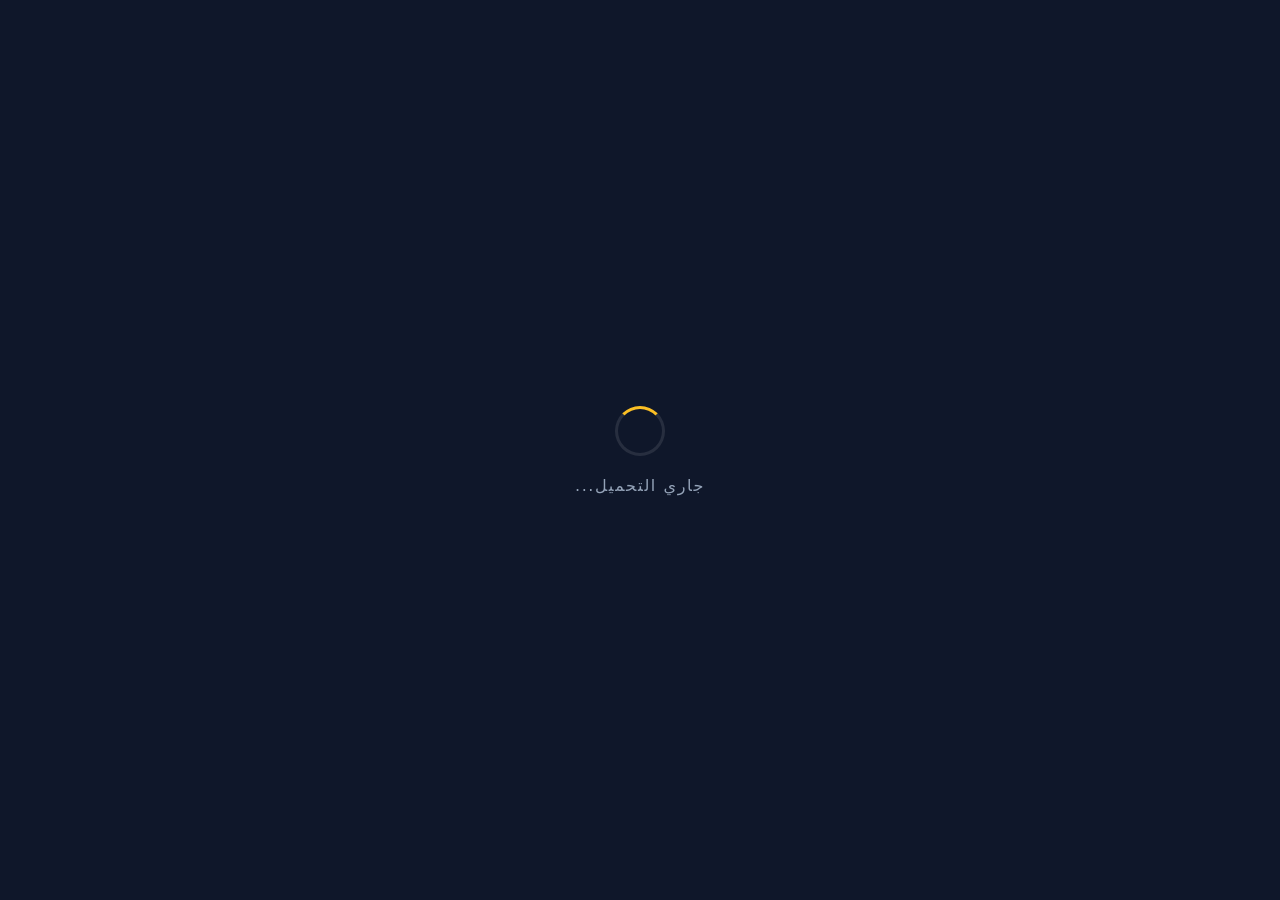
==== commit eb25b341: "Update Ab.html" ====
--- a/Ab.html
+++ b/Ab.html
@@ -1,599 +1,1388 @@
-<!doctype html>
-<html lang="ar">
+<!DOCTYPE html>
+<html lang="ar" dir="rtl">
 <head>
-  <meta charset="utf-8" />
-  <meta name="viewport" content="width=device-width,initial-scale=1" />
-  <title>Dominoes — Blue Pro — Single File</title>
-
-  <style>
-    :root{
-      --bg-1:#052233;
-      --bg-2:#0b3b57;
-      --panel:#072a3a;
-      --accent:#6fd3ff;
-      --muted:#9fb7c6;
-      --ivory:#fbf7ef;
-      --obsidian:#0b0b0d;
-      --tile-w:96px;
-      --tile-h:56px;
-      --tile-gap:12px;
-      --ui-radius:12px;
-      --shadow-strong: 0 30px 80px rgba(0,0,0,0.7);
-      --glass: rgba(255,255,255,0.03);
-      --fps-color: rgba(255,255,255,0.7);
-    }
-
-    /* Page */
-    html,body{height:100%;margin:0;font-family:Inter, system-ui, "Noto Naskh Arabic", Arial; background: linear-gradient(180deg,var(--bg-1), var(--bg-2)); color:#eaf6ff; -webkit-font-smoothing:antialiased; -moz-osx-font-smoothing:grayscale; direction:rtl;}
-    .app{max-width:1280px;margin:18px auto;padding:14px;box-sizing:border-box;}
-
-    /* Top bar */
-    header.topbar{display:flex;align-items:center;justify-content:space-between;padding:12px;border-radius:12px;background:linear-gradient(180deg, rgba(255,255,255,0.02), rgba(255,255,255,0.01));box-shadow:var(--shadow-strong);border:1px solid rgba(255,255,255,0.03);}
-    .scores{display:flex;gap:12px;align-items:center;}
-    .score{min-width:140px;padding:10px;border-radius:10px;background:linear-gradient(180deg, rgba(255,255,255,0.01), transparent);text-align:center;border:1px solid rgba(255,255,255,0.02);}
-    .score h4{margin:0;color:var(--accent);font-size:13px;font-weight:800}
-    .score p{margin:6px 0 0 0;font-weight:900;font-size:20px;color:#fff}
-
-    .center-info{text-align:center;}
-    .controls{display:flex;gap:10px;align-items:center;}
-
-    .btn{background:transparent;border:1px solid rgba(255,255,255,0.06);padding:8px 12px;border-radius:10px;color:var(--ivory);font-weight:700;cursor:pointer;backdrop-filter: blur(4px);}
-    .btn:active{transform:translateY(1px)}
-
-    /* Board area */
-    .board-wrap{margin-top:14px;border-radius:14px;padding:14px;position:relative;overflow:hidden;background:linear-gradient(180deg, rgba(255,255,255,0.02), rgba(0,0,0,0.06));box-shadow:var(--shadow-strong);border:1px solid rgba(255,255,255,0.02);min-height:560px;}
-    .board-bg{position:absolute;inset:12px;border-radius:10px;background:
-      radial-gradient(800px 200px at 20% 10%, rgba(255,255,255,0.02), transparent 10%),
-      linear-gradient(180deg,#0b3b57,#063042);box-shadow:inset 0 8px 40px rgba(0,0,0,0.6);overflow:hidden;}
-    .board-bg::after{content:"";position:absolute;inset:0;background-image:url("data:image/svg+xml;utf8,<svg xmlns='http://www.w3.org/2000/svg' width='300' height='300'><defs><filter id='t'><feTurbulence baseFrequency='0.6' numOctaves='1' stitchTiles='stitch'/></filter></defs><rect width='100%' height='100%' filter='url(%23t)' opacity='0.02' fill='%23000000'/></svg>");mix-blend-mode:overlay;opacity:0.9}
-    #boardCanvas{position:relative;display:block;width:100%;height:420px;border-radius:10px;z-index:2}
-
-    /* boneyard */
-    .boneyard{position:absolute;right:18px;top:18px;z-index:6;display:flex;flex-direction:column;align-items:center;gap:8px;color:var(--muted)}
-    .boneyard .stack{width:84px;height:52px;border-radius:8px;background:linear-gradient(180deg,#0b2a3a,#04202b);display:flex;align-items:center;justify-content:center;border:1px solid rgba(255,255,255,0.03);cursor:pointer;box-shadow:0 8px 20px rgba(0,0,0,0.6);font-weight:800;color:var(--muted)}
-
-    /* hints */
-    .hint{position:absolute;left:18px;top:18px;z-index:6;color:var(--muted);font-size:13px}
-
-    /* hand */
-    .hand{position:fixed;left:0;right:0;bottom:0;background:linear-gradient(180deg, rgba(2,6,12,0.6), rgba(2,6,12,0.85));border-top:1px solid rgba(255,255,255,0.02);padding:12px 18px;display:flex;align-items:center;justify-content:center;gap:12px;z-index:60}
-    .hand-inner{display:flex;gap:12px;align-items:center;justify-content:center;max-width:100%;overflow:auto;padding:6px}
-
-    /* hand tile (DOM) */
-    .hand-tile{width:var(--tile-w);height:var(--tile-h);border-radius:10px;background:linear-gradient(180deg,var(--ivory),#f0ebe0);box-shadow:0 12px 30px rgba(0,0,0,0.6), inset 0 2px 8px rgba(255,255,255,0.6);display:flex;align-items:center;justify-content:space-between;padding:8px;gap:8px;cursor:grab;user-select:none;flex:0 0 auto;transition:transform 160ms ease, box-shadow 160ms ease}
-    .hand-tile:active{cursor:grabbing}
-    .half{flex:1;display:flex;align-items:center;justify-content:center;gap:6px;height:100%}
-    .divider{width:4px;height:80%;border-radius:4px;background:linear-gradient(180deg, rgba(0,0,0,0.12), rgba(255,255,255,0.06));display:flex;align-items:center;justify-content:center}
-    .stud{width:10px;height:10px;border-radius:50%;background:radial-gradient(circle at 30% 25%, #fff9e6 0%, #ffd36a 20%, #b07a2a 60%, #3b2a12 100%);box-shadow:0 2px 6px rgba(0,0,0,0.6), inset 0 1px 0 rgba(255,255,255,0.6)}
-    .pip{width:10px;height:10px;border-radius:50%;background:radial-gradient(circle at 50% 60%, #000, #111);box-shadow:inset 0 -6px 10px rgba(0,0,0,0.6);}
-
-    /* dragging */
-    .dragging{transform:translateZ(20px) scale(1.06);box-shadow:0 60px 140px rgba(0,0,0,0.95);z-index:1200}
-
-    /* modal */
-    .modal-root{position:fixed;inset:0;display:none;align-items:center;justify-content:center;z-index:2000}
-    .modal-card{background:linear-gradient(180deg, rgba(255,255,255,0.02), rgba(255,255,255,0.01));padding:18px;border-radius:12px;box-shadow:0 30px 80px rgba(0,0,0,0.7);min-width:320px;text-align:center}
-
-    /* settings */
-    .settings{position:absolute;left:18px;top:18px;z-index:6;display:flex;flex-direction:column;gap:8px}
-    .toggle{display:flex;gap:8px;align-items:center}
-
-    /* debug */
-    .debug{position:absolute;left:18px;bottom:18px;color:var(--fps-color);font-size:12px;z-index:80;background:rgba(0,0,0,0.18);padding:6px;border-radius:8px;border:1px solid rgba(255,255,255,0.02)}
-
-    @media (max-width:720px){
-      :root{--tile-w:72px;--tile-h:44px}
-      .board-wrap{min-height:480px}
-      #boardCanvas{height:320px}
-    }
-  </style>
+    <meta charset="UTF-8">
+    <meta name="viewport" content="width=device-width, initial-scale=1.0, maximum-scale=1.0, user-scalable=no">
+    <title>دومينوة</title>
+    <style>
+        :root {
+            --bg: #0f172a;
+            --surface: #1e293b;
+            --surface-light: #334155;
+            --gold: #fbbf24;
+            --gold-light: #fcd34d;
+            --text: #f1f5f9;
+            --text-dim: #94a3b8;
+            --accent: #10b981;
+            --accent-glow: #34d399;
+            --danger: #ef4444;
+            --player-color: #3b82f6;
+            --ai-color: #f43f5e;
+            --highlight: #22d3ee;
+            --shadow: 0 8px 32px rgba(0, 0, 0, 0.4);
+            --tile-bg: #fef3c7;
+            --tile-border: #d97706;
+            --tile-pip: #451a03;
+            --tile-divider: #b45309;
+            --glass: rgba(30, 41, 59, 0.85);
+        }
+
+        * { margin: 0; padding: 0; box-sizing: border-box; }
+
+        body {
+            background: var(--bg);
+            background-image:
+                radial-gradient(ellipse at 20% 50%, rgba(59, 130, 246, 0.08) 0%, transparent 50%),
+                radial-gradient(ellipse at 80% 50%, rgba(244, 63, 94, 0.08) 0%, transparent 50%),
+                radial-gradient(ellipse at 50% 100%, rgba(16, 185, 129, 0.05) 0%, transparent 50%);
+            font-family: 'Segoe UI', 'Inter', system-ui, -apple-system, sans-serif;
+            display: flex;
+            flex-direction: column;
+            align-items: center;
+            justify-content: center;
+            height: 100vh;
+            height: 100dvh;
+            overflow: hidden;
+            user-select: none;
+            -webkit-user-select: none;
+            -webkit-tap-highlight-color: transparent;
+            touch-action: manipulation;
+            color: var(--text);
+        }
+
+        .header {
+            width: 100%;
+            max-width: 1000px;
+            display: flex;
+            align-items: center;
+            justify-content: space-between;
+            padding: 12px 20px;
+            gap: 12px;
+            flex-shrink: 0;
+            z-index: 10;
+        }
+
+        .header .score-block {
+            display: flex;
+            flex-direction: column;
+            align-items: center;
+            background: var(--glass);
+            backdrop-filter: blur(12px);
+            border: 1px solid rgba(255, 255, 255, 0.1);
+            border-radius: 16px;
+            padding: 10px 20px;
+            box-shadow: var(--shadow);
+            min-width: 90px;
+            transition: all 0.3s ease;
+            position: relative;
+            overflow: hidden;
+        }
+
+        .header .score-block::before {
+            content: '';
+            position: absolute;
+            top: 0;
+            left: 0;
+            right: 0;
+            height: 3px;
+            background: linear-gradient(90deg, transparent, var(--c), transparent);
+            opacity: 0.7;
+        }
+
+        .header .score-block.player-block { --c: var(--player-color); border-color: rgba(59, 130, 246, 0.3); }
+        .header .score-block.ai-block { --c: var(--ai-color); border-color: rgba(244, 63, 94, 0.3); }
+
+        .header .score-block .label {
+            font-size: 0.65rem;
+            text-transform: uppercase;
+            letter-spacing: 0.1em;
+            color: var(--text-dim);
+            font-weight: 700;
+        }
+
+        .header .score-block .score {
+            font-size: 1.8rem;
+            font-weight: 800;
+            color: var(--text);
+            font-variant-numeric: tabular-nums;
+            font-family: 'SF Mono', 'Cascadia Code', 'Consolas', monospace;
+            transition: all 0.3s;
+        }
+
+        .header .score-block .score.flash {
+            animation: scoreFlash 0.8s ease-out;
+            color: var(--gold);
+        }
+
+        @keyframes scoreFlash {
+            0%, 100% { transform: scale(1); }
+            25% { transform: scale(1.4); }
+            50% { transform: scale(1.2); }
+        }
+
+        .header .center-info {
+            display: flex;
+            flex-direction: column;
+            align-items: center;
+            gap: 6px;
+            flex: 1;
+            min-width: 0;
+        }
+
+        #turnIndicator {
+            display: flex;
+            align-items: center;
+            gap: 8px;
+            font-weight: 800;
+            font-size: 1rem;
+            color: var(--text);
+            white-space: nowrap;
+            padding: 8px 20px;
+            border-radius: 50px;
+            background: var(--glass);
+            backdrop-filter: blur(12px);
+            border: 1px solid rgba(255, 255, 255, 0.1);
+            box-shadow: var(--shadow);
+            transition: all 0.4s;
+        }
+
+        #turnIndicator .dot {
+            width: 10px;
+            height: 10px;
+            border-radius: 50%;
+            display: inline-block;
+            flex-shrink: 0;
+            animation: pulseDot 2s ease-in-out infinite;
+            box-shadow: 0 0 12px currentColor;
+        }
+
+        #turnIndicator.player-turn { border-color: rgba(59, 130, 246, 0.4); color: var(--player-color); }
+        #turnIndicator.ai-turn { border-color: rgba(244, 63, 94, 0.4); color: var(--ai-color); }
+        #turnIndicator.player-turn .dot { background: var(--player-color); color: var(--player-color); }
+        #turnIndicator.ai-turn .dot { background: var(--ai-color); color: var(--ai-color); }
+
+        @keyframes pulseDot {
+            0%, 100% { box-shadow: 0 0 8px currentColor; }
+            50% { box-shadow: 0 0 24px currentColor, 0 0 48px currentColor; }
+        }
+
+        #statusText {
+            font-size: 0.8rem;
+            color: var(--text-dim);
+            font-weight: 500;
+            text-align: center;
+            transition: all 0.4s;
+            white-space: nowrap;
+            overflow: hidden;
+            text-overflow: ellipsis;
+            max-width: 100%;
+            padding: 4px 12px;
+            border-radius: 20px;
+            background: rgba(0,0,0,0.2);
+        }
+
+        #statusText.highlight {
+            color: var(--gold);
+            font-weight: 700;
+            background: rgba(251, 191, 36, 0.1);
+        }
+
+        .canvas-container {
+            flex: 1;
+            width: 100%;
+            max-width: 1000px;
+            min-height: 0;
+            position: relative;
+            display: flex;
+            align-items: center;
+            justify-content: center;
+            padding: 8px 16px;
+        }
+
+        .canvas-wrapper {
+            position: relative;
+            width: 100%;
+            height: 100%;
+            border-radius: 20px;
+            overflow: hidden;
+            background: var(--surface);
+            box-shadow: inset 0 2px 24px rgba(0, 0, 0, 0.5), var(--shadow);
+            border: 1px solid rgba(255, 255, 255, 0.05);
+        }
+
+        canvas {
+            display: block;
+            width: 100%;
+            height: 100%;
+            cursor: grab;
+        }
+
+        canvas:active { cursor: grabbing; }
+
+        .drop-zone-indicator {
+            position: absolute;
+            top: 50%;
+            transform: translateY(-50%);
+            width: 60px;
+            height: 80%;
+            border-radius: 12px;
+            border: 2px dashed rgba(34, 211, 238, 0.3);
+            background: rgba(34, 211, 238, 0.05);
+            pointer-events: none;
+            opacity: 0;
+            transition: opacity 0.3s;
+            display: flex;
+            align-items: center;
+            justify-content: center;
+            font-size: 1.5rem;
+            color: var(--highlight);
+        }
+
+        .drop-zone-indicator.left { left: 10px; }
+        .drop-zone-indicator.right { right: 10px; }
+        .drop-zone-indicator.active { opacity: 1; }
+
+        .controls-bar {
+            display: flex;
+            align-items: center;
+            justify-content: center;
+            gap: 12px;
+            padding: 8px 16px;
+            flex-shrink: 0;
+            width: 100%;
+            max-width: 1000px;
+            flex-wrap: wrap;
+        }
+
+        .btn {
+            background: var(--surface-light);
+            border: 1px solid rgba(255, 255, 255, 0.1);
+            color: var(--text);
+            padding: 8px 18px;
+            border-radius: 10px;
+            font-size: 0.85rem;
+            font-weight: 600;
+            cursor: pointer;
+            transition: all 0.2s;
+            font-family: inherit;
+            display: flex;
+            align-items: center;
+            gap: 6px;
+            box-shadow: 0 2px 8px rgba(0,0,0,0.2);
+        }
+
+        .btn:hover {
+            background: rgba(255, 255, 255, 0.1);
+            transform: translateY(-2px);
+            box-shadow: 0 4px 16px rgba(0,0,0,0.3);
+        }
+
+        .btn:active { transform: translateY(0); }
+
+        .btn.primary {
+            background: linear-gradient(135deg, var(--accent), #059669);
+            border-color: transparent;
+            color: white;
+        }
+
+        .btn.primary:hover {
+            background: linear-gradient(135deg, #34d399, #10b981);
+            box-shadow: 0 4px 20px rgba(16, 185, 129, 0.3);
+        }
+
+        .btn.danger {
+            background: linear-gradient(135deg, var(--danger), #dc2626);
+            border-color: transparent;
+            color: white;
+        }
+
+        .boneyard-count {
+            background: var(--surface);
+            border: 1px solid rgba(255, 255, 255, 0.1);
+            padding: 6px 14px;
+            border-radius: 10px;
+            font-size: 0.8rem;
+            color: var(--text-dim);
+            font-weight: 600;
+        }
+
+        .boneyard-count span {
+            color: var(--gold);
+            font-weight: 800;
+            font-size: 1rem;
+        }
+
+        .player-hand {
+            display: flex;
+            align-items: center;
+            justify-content: center;
+            gap: 8px;
+            padding: 12px 16px 20px;
+            flex-shrink: 0;
+            flex-wrap: wrap;
+            max-width: 100%;
+            z-index: 10;
+            min-height: 120px;
+        }
+
+        .domino-tile {
+            width: 56px;
+            height: 100px;
+            background: linear-gradient(160deg, #fffbeb 0%, #fef3c7 100%);
+            border: 2px solid var(--tile-border);
+            border-radius: 10px;
+            cursor: grab;
+            display: flex;
+            flex-direction: column;
+            align-items: center;
+            justify-content: center;
+            position: relative;
+            box-shadow: 0 4px 12px rgba(0, 0, 0, 0.3), 0 1px 3px rgba(0, 0, 0, 0.2);
+            transition: transform 0.25s cubic-bezier(0.22, 0.61, 0.36, 1),
+                box-shadow 0.25s, border-color 0.3s;
+            will-change: transform;
+            touch-action: none;
+        }
+
+        .domino-tile:hover {
+            transform: translateY(-8px) scale(1.06);
+            box-shadow: 0 12px 30px rgba(0, 0, 0, 0.4), 0 2px 6px rgba(0, 0, 0, 0.3);
+            border-color: var(--gold-light);
+            z-index: 20;
+        }
+
+        .domino-tile:active { cursor: grabbing; }
+
+        .domino-tile.dragging {
+            opacity: 0.4;
+            transform: scale(0.9);
+            pointer-events: none;
+        }
+
+        .domino-tile .tile-half {
+            flex: 1;
+            display: flex;
+            align-items: center;
+            justify-content: center;
+            font-size: 1.3rem;
+            font-weight: 800;
+            color: var(--tile-pip);
+            width: 100%;
+            position: relative;
+            font-family: 'Georgia', 'Times New Roman', serif;
+        }
+
+        .domino-tile .tile-divider {
+            width: 75%;
+            height: 2px;
+            background: linear-gradient(90deg, transparent, var(--tile-divider), transparent);
+            border-radius: 1px;
+            flex-shrink: 0;
+        }
+
+        .domino-tile.playable {
+            border-color: var(--highlight);
+            animation: playableGlow 2.5s ease-in-out infinite;
+        }
+
+        @keyframes playableGlow {
+            0%, 100% { box-shadow: 0 4px 12px rgba(0, 0, 0, 0.3), 0 0 10px rgba(34, 211, 238, 0.2); }
+            50% { box-shadow: 0 8px 24px rgba(0, 0, 0, 0.3), 0 0 25px rgba(34, 211, 238, 0.5); }
+        }
+
+        .ghost-tile {
+            position: fixed;
+            pointer-events: none;
+            z-index: 1000;
+            width: 52px;
+            height: 92px;
+            background: linear-gradient(160deg, #fffbeb 0%, #fef3c7 100%);
+            border: 2px dashed var(--highlight);
+            border-radius: 10px;
+            opacity: 0.9;
+            display: flex;
+            flex-direction: column;
+            align-items: center;
+            justify-content: center;
+            box-shadow: 0 12px 40px rgba(0, 0, 0, 0.5);
+            transform: translate(-50%, -50%) rotate(-3deg);
+            transition: opacity 0.15s;
+        }
+
+        .ghost-tile .tile-half {
+            flex: 1;
+            display: flex;
+            align-items: center;
+            justify-content: center;
+            font-size: 1.2rem;
+            font-weight: 800;
+            color: var(--tile-pip);
+            width: 100%;
+            font-family: 'Georgia', 'Times New Roman', serif;
+        }
+
+        .ghost-tile .tile-divider {
+            width: 70%;
+            height: 2px;
+            background: var(--tile-divider);
+            flex-shrink: 0;
+        }
+
+        .modal-overlay {
+            position: fixed;
+            inset: 0;
+            background: rgba(15, 23, 42, 0.9);
+            backdrop-filter: blur(8px);
+            z-index: 2000;
+            display: flex;
+            align-items: center;
+            justify-content: center;
+            opacity: 0;
+            pointer-events: none;
+            transition: opacity 0.4s;
+        }
+
+        .modal-overlay.active {
+            opacity: 1;
+            pointer-events: all;
+        }
+
+        .modal {
+            background: var(--surface);
+            border: 1px solid rgba(255, 255, 255, 0.1);
+            border-radius: 24px;
+            padding: 32px 40px;
+            max-width: 420px;
+            width: 90%;
+            text-align: center;
+            box-shadow: 0 24px 80px rgba(0, 0, 0, 0.5);
+            transform: scale(0.9) translateY(20px);
+            transition: transform 0.4s cubic-bezier(0.22, 0.61, 0.36, 1);
+        }
+
+        .modal-overlay.active .modal {
+            transform: scale(1) translateY(0);
+        }
+
+        .modal h2 {
+            font-size: 1.8rem;
+            margin-bottom: 12px;
+            color: var(--text);
+        }
+
+        .modal p {
+            color: var(--text-dim);
+            margin-bottom: 24px;
+            line-height: 1.6;
+            font-size: 1rem;
+        }
+
+        .modal .winner-icon {
+            font-size: 4rem;
+            margin-bottom: 16px;
+            display: block;
+        }
+
+        .modal-buttons {
+            display: flex;
+            gap: 12px;
+            justify-content: center;
+        }
+
+        .difficulty-selector {
+            display: flex;
+            gap: 8px;
+            background: rgba(0,0,0,0.2);
+            padding: 4px;
+            border-radius: 10px;
+        }
+
+        .diff-btn {
+            background: transparent;
+            border: none;
+            color: var(--text-dim);
+            padding: 6px 14px;
+            border-radius: 8px;
+            font-size: 0.8rem;
+            font-weight: 600;
+            cursor: pointer;
+            transition: all 0.2s;
+            font-family: inherit;
+        }
+
+        .diff-btn.active {
+            background: var(--surface-light);
+            color: var(--text);
+            box-shadow: 0 2px 8px rgba(0,0,0,0.2);
+        }
+
+        .diff-btn:hover:not(.active) { color: var(--text); }
+
+        .history-panel {
+            position: fixed;
+            top: 80px;
+            right: 16px;
+            width: 220px;
+            max-height: 300px;
+            background: var(--glass);
+            backdrop-filter: blur(16px);
+            border: 1px solid rgba(255, 255, 255, 0.1);
+            border-radius: 16px;
+            padding: 16px;
+            box-shadow: var(--shadow);
+            z-index: 100;
+            overflow-y: auto;
+            transform: translateX(120%);
+            transition: transform 0.4s cubic-bezier(0.22, 0.61, 0.36, 1);
+        }
+
+        .history-panel.open { transform: translateX(0); }
+
+        .history-panel h3 {
+            font-size: 0.8rem;
+            text-transform: uppercase;
+            letter-spacing: 0.1em;
+            color: var(--text-dim);
+            margin-bottom: 12px;
+            border-bottom: 1px solid rgba(255, 255, 255, 0.1);
+            padding-bottom: 8px;
+        }
+
+        .history-item {
+            display: flex;
+            justify-content: space-between;
+            align-items: center;
+            padding: 6px 0;
+            font-size: 0.85rem;
+            border-bottom: 1px solid rgba(255, 255, 255, 0.05);
+            animation: slideIn 0.3s ease;
+        }
+
+        .history-item:last-child { border-bottom: none; }
+
+        .history-item .player-name {
+            font-weight: 700;
+            font-size: 0.75rem;
+        }
+
+        .history-item .player-name.player { color: var(--player-color); }
+        .history-item .player-name.ai { color: var(--ai-color); }
+
+        .history-item .move-tile {
+            background: var(--tile-bg);
+            color: var(--tile-pip);
+            padding: 2px 8px;
+            border-radius: 6px;
+            font-weight: 700;
+            font-size: 0.8rem;
+            border: 1px solid var(--tile-border);
+        }
+
+        @keyframes slideIn {
+            from { opacity: 0; transform: translateX(20px); }
+            to { opacity: 1; transform: translateX(0); }
+        }
+
+        .history-toggle {
+            position: fixed;
+            top: 20px;
+            right: 20px;
+            z-index: 101;
+            width: 40px;
+            height: 40px;
+            border-radius: 50%;
+            background: var(--glass);
+            backdrop-filter: blur(12px);
+            border: 1px solid rgba(255, 255, 255, 0.1);
+            color: var(--text);
+            display: flex;
+            align-items: center;
+            justify-content: center;
+            cursor: pointer;
+            font-size: 1.2rem;
+            transition: all 0.3s;
+            box-shadow: var(--shadow);
+        }
+
+        .history-toggle:hover {
+            background: var(--surface-light);
+            transform: scale(1.1);
+        }
+
+        @media (max-width: 768px) {
+            .header { padding: 8px 12px; gap: 8px; }
+            .header .score-block { padding: 8px 14px; border-radius: 12px; min-width: 70px; }
+            .header .score-block .score { font-size: 1.4rem; }
+            .header .score-block .label { font-size: 0.6rem; }
+            #turnIndicator { font-size: 0.85rem; padding: 6px 14px; }
+            #statusText { font-size: 0.7rem; }
+            .domino-tile { width: 44px; height: 78px; border-radius: 8px; }
+            .domino-tile .tile-half { font-size: 1rem; }
+            .player-hand { gap: 4px; padding: 8px 10px 14px; min-height: 100px; }
+            .ghost-tile { width: 40px; height: 72px; }
+            .controls-bar { gap: 8px; }
+            .btn { padding: 6px 12px; font-size: 0.75rem; }
+            .history-panel { width: 180px; right: 8px; top: 70px; }
+            .modal { padding: 24px; }
+            .modal h2 { font-size: 1.4rem; }
+        }
+
+        @media (max-width: 480px) {
+            .domino-tile { width: 38px; height: 68px; }
+            .domino-tile .tile-half { font-size: 0.9rem; }
+        }
+
+        .loading-screen {
+            position: fixed;
+            inset: 0;
+            background: var(--bg);
+            z-index: 3000;
+            display: flex;
+            flex-direction: column;
+            align-items: center;
+            justify-content: center;
+            gap: 20px;
+            transition: opacity 0.6s, visibility 0.6s;
+        }
+
+        .loading-screen.hidden {
+            opacity: 0;
+            visibility: hidden;
+            pointer-events: none;
+        }
+
+        .loading-spinner {
+            width: 50px;
+            height: 50px;
+            border: 3px solid rgba(255, 255, 255, 0.1);
+            border-top-color: var(--gold);
+            border-radius: 50%;
+            animation: spin 1s linear infinite;
+        }
+
+        @keyframes spin { to { transform: rotate(360deg); } }
+
+        .loading-text {
+            color: var(--text-dim);
+            font-size: 1rem;
+            letter-spacing: 0.1em;
+        }
+
+        .side-selector {
+            position: fixed;
+            z-index: 500;
+            background: var(--surface);
+            border: 1px solid rgba(255,255,255,0.1);
+            border-radius: 12px;
+            padding: 8px;
+            display: flex;
+            gap: 8px;
+            box-shadow: 0 8px 32px rgba(0,0,0,0.4);
+            animation: popIn 0.2s ease;
+        }
+
+        @keyframes popIn {
+            from { opacity: 0; transform: scale(0.8); }
+            to { opacity: 1; transform: scale(1); }
+        }
+    </style>
+<base target="_blank">
 </head>
 <body>
-  <div class="app" id="app">
-    <header class="topbar" role="banner">
-      <div class="scores">
-        <div class="score"><h4>اللاعب</h4><p id="playerScore">0</p><div class="muted">من 101</div></div>
-        <div class="score"><h4>الخصم (AI)</h4><p id="aiScore">0</p><div class="muted">من 101</div></div>
-      </div>
-
-      <div class="center-info">
-        <div class="muted">الجولة</div>
-        <div id="roundNumber" style="font-weight:800;font-size:18px">1</div>
-      </div>
-
-      <div class="controls">
-        <button id="resetBtn" class="btn">إعادة المباراة</button>
-        <button id="themeBtn" class="btn">ثيم: عاجي</button>
-        <button id="soundBtn" class="btn">الصوت: تشغيل</button>
-      </div>
-    </header>
-
-    <main class="board-wrap" role="main" aria-label="لوحة اللعب">
-      <div class="board-bg"></div>
-      <canvas id="boardCanvas" width="1200" height="420"></canvas>
-
-      <div class="boneyard" aria-hidden="false">
-        <div id="boneStack" class="stack">البونيارد</div>
-        <div id="boneyardCount" style="color:var(--muted)">28</div>
-      </div>
-
-      <div class="hint" id="hintText">اسحب قطعة أو انقر للعب</div>
-
-      <div class="settings" id="settings">
-        <div class="toggle"><label style="font-size:13px;color:var(--muted)">عرض FPS</label><input id="fpsToggle" type="checkbox" checked></div>
-      </div>
-
-      <div class="debug" id="debug">FPS: --</div>
-
-      <div class="modal-root" id="modalRoot"></div>
-    </main>
-
-    <aside class="hand" aria-label="يد اللاعب">
-      <div class="hand-inner" id="handInner"></div>
-    </aside>
-  </div>
-
-  <script>
-  /* ============================
-     Helpers
-     ============================ */
-  const clamp = (v,a,b)=> Math.max(a,Math.min(b,v));
-  const now = ()=> performance.now();
-
-  /* ============================
-     AudioManager
-     ============================ */
-  function AudioManager(){
-    const ctx = new (window.AudioContext || window.webkitAudioContext)();
-    const master = ctx.createGain(); master.gain.value = 0.9; master.connect(ctx.destination);
-    let shuffleInterval = null;
-    function resume(){ if(ctx.state === 'suspended') ctx.resume().catch(()=>{}); }
-    function playClack({gain=0.12,pitch=1.0} = {}){
-      resume();
-      const t = ctx.currentTime;
-      const o1 = ctx.createOscillator(); o1.type='triangle'; o1.frequency.value = 140 * pitch;
-      const o2 = ctx.createOscillator(); o2.type='square'; o2.frequency.value = 220 * pitch;
-      const g = ctx.createGain(); g.gain.value = 0.0001;
-      const h = ctx.createBiquadFilter(); h.type='highpass'; h.frequency.value = 700;
-      o1.connect(g); o2.connect(g); g.connect(h); h.connect(master);
-      g.gain.setValueAtTime(0.0001,t); g.gain.exponentialRampToValueAtTime(gain,t+0.005); g.gain.exponentialRampToValueAtTime(0.0001,t+0.18);
-      o1.start(t); o2.start(t); o1.stop(t+0.22); o2.stop(t+0.22);
-      // noise burst
-      const buf = ctx.createBuffer(1, Math.floor(ctx.sampleRate*0.06), ctx.sampleRate);
-      const d = buf.getChannelData(0); for(let i=0;i<d.length;i++) d[i] = (Math.random()*2-1)*Math.exp(-i/(ctx.sampleRate*0.02));
-      const s = ctx.createBufferSource(); s.buffer = buf;
-      const ng = ctx.createGain(); ng.gain.value = gain*0.6;
-      const nf = ctx.createBiquadFilter(); nf.type='bandpass'; nf.frequency.value=3000;
-      s.connect(nf); nf.connect(ng); ng.connect(master);
-      s.start(t); s.stop(t+0.12);
-    }
-    function playSlide({gain=0.08} = {}){
-      resume();
-      const t = ctx.currentTime;
-      const len = Math.floor(ctx.sampleRate*0.9);
-      const buf = ctx.createBuffer(1,len,ctx.sampleRate);
-      const d = buf.getChannelData(0); for(let i=0;i<len;i++) d[i] = (Math.random()*2-1)*(1 - i/len)*0.6;
-      const s = ctx.createBufferSource(); s.buffer = buf;
-      const g = ctx.createGain(); g.gain.value = 0.0001;
-      const bp = ctx.createBiquadFilter(); bp.type='bandpass'; bp.frequency.value=1200;
-      s.connect(bp); bp.connect(g); g.connect(master);
-      g.gain.setValueAtTime(0.0001,t); g.gain.linearRampToValueAtTime(gain,t+0.02); g.gain.exponentialRampToValueAtTime(0.0001,t+0.9);
-      s.start(t); s.stop(t+1.0);
-    }
-    function startShuffle({gain=0.06} = {}){
-      resume();
-      if(shuffleInterval) return;
-      shuffleInterval = setInterval(()=> playClack({gain,pitch:0.9+Math.random()*0.2}), 140);
-    }
-    function stopShuffle(){ if(shuffleInterval){ clearInterval(shuffleInterval); shuffleInterval=null; } }
-    function playFanfare({gain=0.18} = {}){
-      resume();
-      const t = ctx.currentTime + 0.02;
-      const notes = [880,1100,1320,1760];
-      notes.forEach((f,i)=>{
-        const o = ctx.createOscillator(); o.type='sine'; o.frequency.setValueAtTime(f,t+i*0.08);
-        const g = ctx.createGain(); g.gain.value = 0.0001;
-        const lp = ctx.createBiquadFilter(); lp.type='lowpass'; lp.frequency.value=6000;
-        o.connect(lp); lp.connect(g); g.connect(master);
-        g.gain.setValueAtTime(0.0001,t+i*0.08); g.gain.exponentialRampToValueAtTime(gain*(1-i*0.12), t+i*0.08+0.02); g.gain.exponentialRampToValueAtTime(0.0001,t+i*0.08+1.2);
-        o.start(t+i*0.08); o.stop(t+i*0.08+1.2);
-      });
-    }
-    function playError(){ playClack({gain:0.06,pitch:0.6}); }
-    return { play(name,opts={}){ if(name==='clack') playClack(opts); else if(name==='slide') playSlide(opts); else if(name==='shuffle') startShuffle(opts); else if(name==='fanfare') playFanfare(opts); else if(name==='error') playError(); }, stop(name){ if(name==='shuffle') stopShuffle(); }, setMasterVolume(v){ master.gain.value = clamp(v,0,1); }, ctx };
-  }
-
-  /* ============================
-     Engine (game logic)
-     ============================ */
-  class Engine {
-    constructor(){ this._listeners = new Map(); this.resetMatch(); }
-    on(evt,fn){ if(!this._listeners.has(evt)) this._listeners.set(evt,[]); this._listeners.get(evt).push(fn); }
-    emit(evt,p){ (this._listeners.get(evt)||[]).forEach(f=>{try{f(p)}catch(e){console.error(e)}}) }
-
-    resetMatch(){ this.scores={player:0,ai:0}; this.round=1; this._startRound(); }
-    _startRound(){
-      this.deck=[]; for(let i=0;i<=6;i++) for(let j=i;j<=6;j++) this.deck.push({a:i,b:j,id:`${i}-${j}`});
-      this._shuffle(this.deck);
-      this.boneyard=[...this.deck]; this.hands={player:[],ai:[]}; this.train=[]; this.roundFirst=true; this.roundWinner=null;
-      for(let i=0;i<7;i++){ this.hands.player.push(this.boneyard.pop()); this.hands.ai.push(this.boneyard.pop()); }
-      this._updateHighestDouble();
-      this.roundStarter = this._determineStarter();
-      this.currentTurn = this.roundStarter;
-      this.emit('roundStart',{round:this.round,starter:this.roundStarter,highestDouble:this.highestDouble});
-      this.emit('state',this.getState());
-    }
-    _shuffle(arr){ for(let i=arr.length-1;i>0;i--){ const j=Math.floor(Math.random()*(i+1)); [arr[i],arr[j]]=[arr[j],arr[i]]; } }
-    _determineStarter(){ const all=[...this.hands.player.map(t=>({...t,owner:'player'})),...this.hands.ai.map(t=>({...t,owner:'ai'}))]; const doubles=all.filter(t=>t.a===t.b); if(doubles.length){ doubles.sort((x,y)=>y.a-x.a); return doubles[0].owner } all.sort((x,y)=> (y.a+y.b)-(x.a+x.b)); return all[0].owner }
-    _updateHighestDouble(){ const all=[...this.hands.player.map(t=>({...t,owner:'player'})),...this.hands.ai.map(t=>({...t,owner:'ai'}))]; const doubles=all.filter(t=>t.a===t.b); if(!doubles.length){ this.highestDouble=null; this.highestOwner=null; return } doubles.sort((x,y)=>y.a-x.a); this.highestDouble={a:doubles[0].a,b:doubles[0].b,id:doubles[0].id}; this.highestOwner=doubles[0].owner }
-
-    getState(){ return { round:this.round, scores:{...this.scores}, hands:{player:[...this.hands.player],ai:[...this.hands.ai]}, boneyard:[...this.boneyard], train:[...this.train], currentTurn:this.currentTurn, highestDouble:this.highestDouble, highestOwner:this.highestOwner, roundFirst:this.roundFirst } }
-
-    canPlayerDraw(){ return this.boneyard.length>0 && this.currentTurn==='player' }
-    playerDraw(){ return this._draw('player') }
-    _draw(who){ if(this.boneyard.length===0) return null; const t=this.boneyard.pop(); this.hands[who].push(t); this.emit('draw',{who,t}); this.emit('state',this.getState()); return t }
-
-    attemptPlaceFromPlayer(handIndex, side, coords){
-      if(this.currentTurn!=='player') return {success:false,reason:'not-turn'};
-      const tile = this.hands.player[handIndex]; if(!tile) return {success:false,reason:'no-tile'};
-      if(!this._isPlayable(tile,'player')) return {success:false,reason:'not-playable'};
-      const placed = this._placeTile(tile,'player',side,coords);
-      if(placed){ this.hands.player.splice(handIndex,1); this.roundFirst=false; this.emit('tilePlaced',{tile:placed,by:'player'}); this._afterPlacement('player'); return {success:true,tile:placed} }
-      return {success:false,reason:'invalid'}
-    }
-
-    _placeTile(tile,owner,side='right',coords=null){
-      const placed = {...tile,owner,isDouble:tile.a===tile.b,spinner:false};
-      if(this.train.length===0){ placed.dir={x:1,y:0}; placed.rot=placed.isDouble?0:90; if(placed.isDouble) placed.spinner=true; this.train.push(placed); return placed }
-      const spinnerIndex = this.train.findIndex(t=>t.isDouble && t.spinner);
-      if(spinnerIndex>=0){
-        if(side==='left'){ placed.dir={x:-1,y:0}; placed.rot=placed.isDouble?0:90; this.train.unshift(placed) } else { placed.dir={x:1,y:0}; placed.rot=placed.isDouble?0:90; this.train.push(placed) }
-        if(placed.isDouble && !this.train.some(t=>t.spinner)) placed.spinner=true;
-        return placed;
-      }
-      const leftEnd=this.train[0], rightEnd=this.train[this.train.length-1];
-      const leftVal=leftEnd.a, rightVal=rightEnd.b;
-      const canLeft=(tile.a===leftVal||tile.b===leftVal), canRight=(tile.a===rightVal||tile.b===rightVal);
-      if(!canLeft && !canRight) return null;
-      let target = null;
-      if(canLeft && !canRight) target='left'; else if(canRight && !canLeft) target='right'; else target=side||'right';
-      if(target==='left'){ placed.dir={x:-1,y:0}; placed.rot=placed.isDouble?0:90; this.train.unshift(placed) } else { placed.dir={x:1,y:0}; placed.rot=placed.isDouble?0:90; this.train.push(placed) }
-      if(placed.isDouble && !this.train.some(t=>t.spinner)) placed.spinner=true;
-      return placed;
-    }
-
-    _afterPlacement(who){
-      this.emit('state',this.getState());
-      if(this.hands.player.length===0||this.hands.ai.length===0){
-        const winner = this.hands.player.length===0?'player':'ai';
-        const loser = winner==='player'?'ai':'player';
-        const pts = this._sumPips(this.hands[loser]);
-        this.scores[winner]+=pts;
-        this.emit('roundEnd',{winner,pts});
-        this.emit('victory',winner);
-        return;
-      }
-      const pPlayable = this.getPlayable(this.hands.player).length>0;
-      const aiPlayable = this.getPlayable(this.hands.ai).length>0;
-      if(!pPlayable && !aiPlayable && this.boneyard.length===0){
-        const pPips=this._sumPips(this.hands.player), aiPips=this._sumPips(this.hands.ai);
-        let winner=null,pts=0;
-        if(pPips<aiPips){ winner='player'; pts=aiPips-pPips } else if(aiPips<pPips){ winner='ai'; pts=pPips-aiPips }
-        if(winner){ this.scores[winner]+=pts; this.emit('roundEnd',{winner,pts,reason:'blocked'}); this.emit('victory',winner); return } else { this.emit('roundEnd',{winner:null,pts:0,reason:'tie'}); return }
-      }
-      this.currentTurn = (who==='player')?'ai':'player';
-      this.emit('state',this.getState());
-      if(this.currentTurn==='ai') setTimeout(()=> this._aiPlay(), 420 + Math.random()*600);
-    }
-
-    _aiPlay(){
-      if(this.train.length===0 && this.roundFirst && this.highestDouble && this.highestOwner==='ai'){
-        const idx = this.hands.ai.findIndex(t=>t.id===this.highestDouble.id);
-        if(idx>=0){ const tile=this.hands.ai[idx]; const placement=this._placeTile(tile,'ai','right',null); if(placement){ this.hands.ai.splice(idx,1); this.roundFirst=false; this.emit('tilePlaced',{tile:placement,by:'ai'}); this._afterPlacement('ai'); return } }
-      }
-      const playable = this.getPlayable(this.hands.ai);
-      if(playable.length===0){ if(this.boneyard.length>0){ this._draw('ai'); setTimeout(()=> this._aiPlay(), 360); return } else { this.currentTurn='player'; this.emit('state',this.getState()); this.emit('pass',{who:'ai'}); return } }
-      playable.sort((x,y)=> ((y.a===y.b?100:0)+(y.a+y.b)) - ((x.a===x.b?100:0)+(x.a+x.b)));
-      const chosen = playable[0]; const idx = this.hands.ai.findIndex(t=>t.id===chosen.id); const placement=this._placeTile(chosen,'ai','right',null);
-      if(placement){ this.hands.ai.splice(idx,1); this.emit('tilePlaced',{tile:placement,by:'ai'}); this._afterPlacement('ai'); }
-    }
-
-    _isPlayable(tile,who){ if(this.train.length===0 && this.roundFirst && this.highestDouble){ if(this.highestOwner===who) return tile.id===this.highestDouble.id; return false } if(this.train.length===0) return true; const left=this.train[0].a, right=this.train[this.train.length-1].b; return tile.a===left||tile.b===left||tile.a===right||tile.b===right }
-    getPlayable(hand){ return hand.filter(t=> this._isPlayable(t, hand===this.hands.player?'player':'ai')) }
-    _sumPips(hand){ return hand.reduce((s,t)=>s+t.a+t.b,0) }
-  }
-
-  /* ============================
-     BoardRenderer (Canvas)
-     ============================ */
-  class BoardRenderer {
-    constructor(canvas, engine){
-      this.canvas = canvas; this.ctx = canvas.getContext('2d'); this.engine = engine;
-      this.dpr = Math.max(1, window.devicePixelRatio || 1);
-      this.tileW = parseInt(getComputedStyle(document.documentElement).getPropertyValue('--tile-w')) || 96;
-      this.tileH = parseInt(getComputedStyle(document.documentElement).getPropertyValue('--tile-h')) || 56;
-      this.gap = parseInt(getComputedStyle(document.documentElement).getPropertyValue('--tile-gap')) || 12;
-      this.origin = {x:canvas.clientWidth/2, y:canvas.clientHeight/2};
-      this._resize();
-      window.addEventListener('resize', ()=> this._resize());
-      this._pending = false;
-    }
-    _resize(){
-      const w = this.canvas.clientWidth, h = this.canvas.clientHeight;
-      this.canvas.width = Math.floor(w * this.dpr); this.canvas.height = Math.floor(h * this.dpr);
-      this.ctx.setTransform(this.dpr,0,0,this.dpr,0,0);
-      this.origin = {x:w/2, y:h/2};
-      this.renderImmediate();
-    }
-    computeLayout(train){
-      const layout = [];
-      if(!train || train.length===0) return layout;
-      let x = this.origin.x, y = this.origin.y;
-      let dir = {x:1,y:0};
-      const stepX = this.tileW + this.gap, stepY = this.tileH + this.gap;
-      for(let i=0;i<train.length;i++){
-        const t = train[i];
-        const isDouble = !!t.isDouble;
-        const rot = isDouble?0:(dir.x!==0?90:0);
-        layout.push({id:t.id,a:t.a,b:t.b,owner:t.owner,isDouble,rot,x,y,index:i,spinner:!!t.spinner});
-        let nx = x + dir.x * stepX, ny = y + dir.y * stepY;
-        const pad = Math.max(40,this.tileW);
-        const withinX = nx > pad && nx < (this.canvas.clientWidth/this.dpr - pad);
-        const withinY = ny > pad && ny < (this.canvas.clientHeight/this.dpr - pad);
-        if(!withinX || !withinY){ const newDir = {x:dir.y, y:-dir.x}; dir=newDir; nx = x + dir.x * stepX; ny = y + dir.y * stepY; }
-        x = nx; y = ny;
-      }
-      return layout;
-    }
-    renderImmediate(){ const state = this.engine.getState(); const layout = this.computeLayout(state.train); this._draw(layout); }
-    scheduleRender(){ if(this._pending) return; this._pending=true; requestAnimationFrame(()=>{ this._pending=false; this.renderImmediate(); }); }
-    _draw(layout){
-      const ctx = this.ctx; const w = this.canvas.clientWidth, h = this.canvas.clientHeight;
-      ctx.clearRect(0,0,w,h);
-      // subtle vignette
-      const g = ctx.createLinearGradient(0,0,0,h); g.addColorStop(0,'rgba(0,0,0,0.06)'); g.addColorStop(1,'rgba(0,0,0,0.14)');
-      ctx.fillStyle = g; ctx.fillRect(0,0,w,h);
-      // draw tiles back-to-front
-      for(const item of layout) this._drawTile(ctx, item.x - this.tileW/2, item.y - this.tileH/2, item);
-    }
-    _drawTile(ctx,left,top,item){
-      const w = this.tileW, h = this.tileH;
-      ctx.save();
-      ctx.translate(left + w/2, top + h/2);
-      const rot = item.isDouble?0:90;
-      ctx.rotate(rot * Math.PI/180);
-      // shadow
-      ctx.fillStyle = 'rgba(0,0,0,0.32)';
-      ctx.beginPath(); this._roundRect(ctx, -w/2+4, -h/2+6, w, h, 10); ctx.fill();
-      // body gradient
-      const grad = ctx.createLinearGradient(-w/2,-h/2,w/2,h/2);
-      grad.addColorStop(0,'#ffffff'); grad.addColorStop(0.5,'#f3f6fb'); grad.addColorStop(1,'#e9eef6');
-      ctx.fillStyle = grad;
-      ctx.beginPath(); this._roundRect(ctx, -w/2, -h/2, w, h, 10); ctx.fill();
-      // inner inset to simulate bevel
-      ctx.strokeStyle = 'rgba(0,0,0,0.06)'; ctx.lineWidth = 1; ctx.beginPath(); this._roundRect(ctx, -w/2+0.5, -h/2+0.5, w-1, h-1, 9); ctx.stroke();
-      // divider
-      ctx.fillStyle = 'rgba(0,0,0,0.08)'; ctx.beginPath(); ctx.fillRect(-2, -h*0.4, 4, h*0.8);
-      // stud (metallic)
-      ctx.beginPath(); ctx.fillStyle = '#d4af37'; ctx.arc(0,0,5,0,Math.PI*2); ctx.fill();
-      ctx.beginPath(); ctx.fillStyle = 'rgba(255,255,255,0.18)'; ctx.arc(-1,-1,2.2,0,Math.PI*2); ctx.fill();
-      // pips
-      this._drawPips(ctx, -w/4, 0, item.a);
-      this._drawPips(ctx, w/4, 0, item.b);
-      ctx.restore();
-    }
-    _drawPips(ctx, cx, cy, n){
-      const positions = {
-        0: [[0,0]],
-        1: [[0,0]],
-        2: [[-10,-10],[10,10]],
-        3: [[-10,-10],[0,0],[10,10]],
-        4: [[-10,-10],[10,-10],[-10,10],[10,10]],
-        5: [[-10,-10],[10,-10],[0,0],[-10,10],[10,10]],
-        6: [[-10,-10],[10,-10],[-10,0],[10,0],[-10,10],[10,10]]
-      };
-      const list = positions[n] || positions[0];
-      for(const p of list){
-        const x = cx + p[0], y = cy + p[1];
-        // engraved effect
-        ctx.beginPath(); ctx.fillStyle = '#0b0b0b'; ctx.arc(x,y,6,0,Math.PI*2); ctx.fill();
-        ctx.beginPath(); ctx.fillStyle = 'rgba(255,255,255,0.06)'; ctx.arc(x-1,y-1,2.6,0,Math.PI*2); ctx.fill();
-      }
-    }
-    _roundRect(ctx,x,y,w,h,r){ const rr=r; ctx.moveTo(x+rr,y); ctx.arcTo(x+w,y,x+w,y+h,rr); ctx.arcTo(x+w,y+h,x,y+h,rr); ctx.arcTo(x,y+h,x,y,rr); ctx.arcTo(x,y,x+w,y,rr); ctx.closePath(); }
-  }
-
-  /* ============================
-     UIController (DOM hand + interactions)
-     ============================ */
-  class UIController {
-    constructor(engine, board, audio){
-      this.engine = engine; this.board = board; this.audio = audio;
-      this.handEl = document.getElementById('handInner');
-      this.boneyardCountEl = document.getElementById('boneyardCount');
-      this.boneStack = document.getElementById('boneStack');
-      this.playerScoreEl = document.getElementById('playerScore');
-      this.aiScoreEl = document.getElementById('aiScore');
-      this.roundNumberEl = document.getElementById('roundNumber');
-      this.turnIndicator = document.getElementById('turnIndicator');
-      this.statusText = document.getElementById('statusText');
-      this.debugEl = document.getElementById('debug');
-      this.modalRoot = document.getElementById('modalRoot');
-      this.themeBtn = document.getElementById('themeBtn');
-      this.soundBtn = document.getElementById('soundBtn');
-      this.resetBtn = document.getElementById('resetBtn');
-      this.fpsToggle = document.getElementById('fpsToggle');
-      this._soundOn = true;
-      this._theme = 'ivory';
-      this._bind();
-      this._fpsLoop();
-    }
-    _bind(){
-      this.engine.on('state', s=> this.updateFromState(s));
-      this.engine.on('tilePlaced', info=> { this._flash(`${info.by==='player'?'أنت':'AI'} لعب ${info.tile.a}-${info.tile.b}`); });
-      this.engine.on('draw', ()=> { this._flash('تم السحب'); });
-      this.engine.on('victory', winner=> { this._onVictory(winner); });
-      this.boneStack.addEventListener('click', ()=> {
-        if(this.engine.canPlayerDraw()){ const t=this.engine.playerDraw(); if(t){ if(this._soundOn) this.audio.play('slide'); this._flash('سحبت قطعة'); } else { this._flash('البونيارد فارغ'); if(this._soundOn) this.audio.play('error'); } }
-      });
-      this.resetBtn.addEventListener('click', ()=> { if(confirm('إعادة المباراة؟')) this.engine.resetMatch(); });
-      this.themeBtn.addEventListener('click', ()=> this._toggleTheme());
-      this.soundBtn.addEventListener('click', ()=> this._toggleSound());
-      this.fpsToggle.addEventListener('change', ()=> { this.debugEl.style.display = this.fpsToggle.checked ? 'block' : 'none'; });
-    }
-    updateFromState(state){
-      this.playerScoreEl.textContent = state.scores.player;
-      this.aiScoreEl.textContent = state.scores.ai;
-      this.roundNumberEl.textContent = state.round;
-      this.boneyardCountEl.textContent = state.boneyard.length;
-      this.turnIndicator.textContent = state.currentTurn==='player'?'دورك':'دور AI';
-      this.statusText.textContent = state.currentTurn==='player'?'قم بالحركة':'الخصم يفكر';
-      this._renderHand(state.hands.player);
-      this.board.scheduleRender();
-    }
-    _renderHand(hand){
-      this.handEl.innerHTML = '';
-      hand.forEach((tile, idx)=>{
-        const el = document.createElement('div'); el.className='hand-tile'; el.draggable=false;
-        el.dataset.index = idx; el.dataset.id = tile.id;
-        const left = document.createElement('div'); left.className='half';
-        for(let i=0;i<this._pipCount(tile.a);i++){ const p=document.createElement('div'); p.className='pip'; left.appendChild(p); }
-        const div = document.createElement('div'); div.className='divider'; const stud = document.createElement('div'); stud.className='stud'; div.appendChild(stud);
-        const right = document.createElement('div'); right.className='half';
-        for(let i=0;i<this._pipCount(tile.b);i++){ const p=document.createElement('div'); p.className='pip'; right.appendChild(p); }
-        el.appendChild(left); el.appendChild(div); el.appendChild(right);
-        el.addEventListener('pointerdown', (ev)=> this._startDrag(ev, el, idx));
-        el.addEventListener('click', (ev)=> this._onClickPlay(ev, idx));
-        el.addEventListener('pointermove', (ev)=> this._onHoverTilt(ev, el));
-        el.addEventListener('pointerleave', ()=> el.style.transform='');
-        this.handEl.appendChild(el);
-      });
-    }
-    _pipCount(n){ return n===0?1:n; }
-
-    _startDrag(ev, el, handIndex){
-      if(this.engine.currentTurn!=='player') return;
-      ev.preventDefault();
-      el.setPointerCapture(ev.pointerId);
-      el.classList.add('dragging');
-      const rect = el.getBoundingClientRect();
-      const offsetX = ev.clientX - rect.left, offsetY = ev.clientY - rect.top;
-      let last = {x:ev.clientX,y:ev.clientY, t:performance.now()};
-      let vx=0, vy=0;
-      const move = (m)=>{
-        vx = m.clientX - last.x; vy = m.clientY - last.y; last = {x:m.clientX,y:m.clientY,t:performance.now()};
-        el.style.position='fixed'; el.style.left = `${m.clientX - offsetX}px`; el.style.top = `${m.clientY - offsetY}px`;
-      };
-      const up = (u)=>{
-        try{ el.releasePointerCapture(ev.pointerId); }catch(_){}
-        el.classList.remove('dragging');
-        document.removeEventListener('pointermove', move);
-        document.removeEventListener('pointerup', up);
-        // compute drop side
-        const boardRect = document.getElementById('boardCanvas').getBoundingClientRect();
-        const cx = boardRect.left + boardRect.width/2;
-        const side = (u.clientX < cx)?'left':'right';
-        const res = this.engine.attemptPlaceFromPlayer(handIndex, side, {x:u.clientX,y:u.clientY});
-        if(res && res.success){ if(this._soundOn) this.audio.play('clack'); } else {
-          // inertia snap-back animation
-          const startLeft = parseFloat(el.style.left || 0), startTop = parseFloat(el.style.top || 0);
-          const duration = 260; const start = performance.now();
-          const origStyleLeft = ''; const origStyleTop = '';
-          const animate = (t)=>{
-            const p = Math.min(1,(t-start)/duration);
-            const ease = 1 - Math.pow(1-p,3);
-            el.style.left = `${startLeft + (0 - startLeft) * ease}px`;
-            el.style.top = `${startTop + (0 - startTop) * ease}px`;
-            if(p<1) requestAnimationFrame(animate); else { el.style.left=''; el.style.top=''; }
-          };
-          requestAnimationFrame(animate);
-          if(this._soundOn) this.audio.play('error');
-        }
-      };
-      document.addEventListener('pointermove', move);
-      document.addEventListener('pointerup', up, {once:true});
-    }
-
-    _onClickPlay(ev, handIndex){
-      if(this.engine.currentTurn!=='player') return;
-      const boardRect = document.getElementById('boardCanvas').getBoundingClientRect();
-      const cx = boardRect.left + boardRect.width/2;
-      const side = (ev.clientX < cx)?'left':'right';
-      const res = this.engine.attemptPlaceFromPlayer(handIndex, side, {x:ev.clientX,y:ev.clientY});
-      if(res && res.success){ if(this._soundOn) this.audio.play('clack'); } else { this._flash('القطعة غير قابلة للعب'); if(this._soundOn) this.audio.play('error'); }
-    }
-
-    _onHoverTilt(ev, el){
-      const rect = el.getBoundingClientRect();
-      const cx = rect.left + rect.width/2, cy = rect.top + rect.height/2;
-      const dx = (ev.clientX - cx)/rect.width, dy = (ev.clientY - cy)/rect.height;
-      const rx = dy * 6, ry = -dx * 8;
-      el.style.transform = `perspective(800px) rotateX(${rx}deg) rotateY(${ry}deg) translateZ(8px)`;
-    }
-
-    _flash(msg){
-      this.statusText.textContent = msg;
-      setTimeout(()=>{ const s=this.engine.getState(); this.statusText.textContent = s.currentTurn==='player'?'قم بالحركة':'الخصم يفكر'; }, 1400);
-    }
-
-    _onVictory(winner){
-      if(this._soundOn) this.audio.play('fanfare');
-      this._showModal(winner==='player'?'فزت!':'فاز AI', `النقاط: أنت ${this.engine.scores.player} • AI ${this.engine.scores.ai}`);
-    }
-
-    _showModal(title, text){
-      this.modalRoot.innerHTML = '';
-      const card = document.createElement('div'); card.className='modal-card';
-      card.innerHTML = `<h3 style="margin:0 0 8px 0">${title}</h3><p style="color:var(--muted)">${text}</p><div style="margin-top:12px;display:flex;gap:8px;justify-content:center"><button id="again" class="btn">العب مرة أخرى</button><button id="close" class="btn">إغلاق</button></div>`;
-      this.modalRoot.appendChild(card); this.modalRoot.style.display='flex';
-      card.querySelector('#again').addEventListener('click', ()=>{ this.modalRoot.style.display='none'; this.engine.resetMatch(); });
-      card.querySelector('#close').addEventListener('click', ()=>{ this.modalRoot.style.display='none'; });
-    }
-
-    _toggleTheme(){
-      this._theme = this._theme==='ivory'?'obsidian':'ivory';
-      if(this._theme==='ivory'){ document.documentElement.style.setProperty('--ivory','#fbf7ef'); this.themeBtn.textContent='ثيم: عاجي'; } else { document.documentElement.style.setProperty('--ivory','#0b0b0d'); this.themeBtn.textContent='ثيم: أسود'; }
-      // re-render board to reflect material change
-      this.board.scheduleRender();
-    }
-
-    _toggleSound(){ this._soundOn = !this._soundOn; this.soundBtn.textContent = this._soundOn ? 'الصوت: تشغيل' : 'الصوت: إيقاف'; }
-
-    _fpsLoop(){
-      let frames=0,last=performance.now();
-      setInterval(()=>{ this.debugEl.textContent = `FPS: ${frames}`; frames=0; },1000);
-      const tick=()=>{ frames++; requestAnimationFrame(tick); }; requestAnimationFrame(tick);
-    }
-  }
-
-  /* ============================
-     Wiring & Boot
-     ============================ */
-  (function boot(){
-    const canvas = document.getElementById('boardCanvas');
-    function fitCanvas(){ canvas.style.width = canvas.parentElement.clientWidth - 28 + 'px'; canvas.style.height = canvas.parentElement.clientHeight - 28 + 'px'; }
-    fitCanvas(); window.addEventListener('resize', fitCanvas);
-
-    const audio = AudioManager();
-    const engine = new Engine();
-    const board = new BoardRenderer(canvas, engine);
-    // wire board.requestPlace to engine
-    board.requestPlace = (handIndex, side, clientX, clientY) => engine.attemptPlaceFromPlayer(handIndex, side, {x:clientX,y:clientY});
-    const ui = new UIController(engine, board, audio);
-
-    engine.on('state', ()=> board.scheduleRender());
-    engine.on('roundStart', ()=> { if(ui._soundOn) audio.play('shuffle'); setTimeout(()=> audio.stop('shuffle'), 900); });
-
-    // resume audio on first gesture
-    function resumeAudio(){ audio.ctx.resume().catch(()=>{}); document.removeEventListener('pointerdown', resumeAudio); }
-    document.addEventListener('pointerdown', resumeAudio);
-
-    engine.resetMatch();
-    board.renderImmediate();
-
-    // expose for debugging
-    window.DOMINO = { engine, board, ui, audio };
-  })();
-  </script>
-</body>
-</html>
+
+    <div class="loading-screen" id="loadingScreen">
+        <div class="loading-spinner"></div>
+        <div class="loading-text">جاري التحميل...</div>
+    </div>
+
+    <button class="history-toggle" id="historyToggle" title="سجل الحركات">&#128220;</button>
+
+    <div class="history-panel" id="historyPanel">
+        <h3>سجل الحركات</h3>
+        <div id="historyList"></div>
+    </div>
+
+    <div class="header">
+        <div class="score-block player-block">
+            <span class="label">أنت</span>
+            <span class="score" id="playerScore">0</span>
+        </div>
+        <div class="center-info">
+            <div id="turnIndicator" class="player-turn">
+                <span class="dot"></span>
+                <span id="turnLabel">دورك</span>
+            </div>
+            <div id="statusText">اسحب قطعة إلى اللوحة</div>
+        </div>
+        <div class="score-block ai-block">
+            <span class="label">الذكاء الاصطناعي</span>
+            <span class="score" id="aiScore">0</span>
+        </div>
+    </div>
+
+    <div class="canvas-container" id="canvasContainer">
+        <div class="canvas-wrapper">
+            <canvas id="boardCanvas"></canvas>
+            <div class="drop-zone-indicator left" id="dropLeft">&#9664;</div>
+            <div class="drop-zone-indicator right" id="dropRight">&#9654;</div>
+        </div>
+    </div>
+
+    <div class="controls-bar">
+        <button class="btn danger" id="newGameBtn">&#128260; لعبة جديدة</button>
+        <div class="boneyard-count">المخزن: <span id="boneyardCount">14</span></div>
+        <div class="difficulty-selector">
+            <button class="diff-btn active" data-diff="easy">سهل</button>
+            <button class="diff-btn" data-diff="medium">متوسط</button>
+            <button class="diff-btn" data-diff="hard">صعب</button>
+        </div>
+        <button class="btn" id="drawBtn">&#127922; سحب</button>
+        <button class="btn primary" id="passBtn">&#9197; تمرير</button>
+    </div>
+
+    <div class="player-hand" id="playerHand"></div>
+
+    <div class="ghost-tile" id="ghostTile" style="display:none;">
+        <div class="tile-half" id="ghostTop">0</div>
+        <div class="tile-divider"></div>
+        <div class="tile-half" id="ghostBottom">0</div>
+    </div>
+
+    <div class="modal-overlay" id="modalOverlay">
+        <div class="modal">
+            <span class="winner-icon" id="winnerIcon">&#127942;</span>
+            <h2 id="modalTitle">نهاية الجولة</h2>
+            <p id="modalMessage">الرسالة هنا</p>
+            <div class="modal-buttons">
+                <button class="btn primary" id="modalContinue">متابعة</button>
+                <button class="btn" id="modalNewGame">لعبة جديدة</button>
+            </div>
+        </div>
+    </div>
+
+    <script>
+    (function() {
+
+        const TILE_WIDTH = 76;
+        const TILE_HEIGHT = 40;
+        const TILE_GAP = 4;
+        const TILE_RADIUS = 6;
+        const MAX_SCALE = 1.1;
+        const MIN_SCALE = 0.35;
+        const PADDING = 80;
+        const TARGET_SCORE = 100;
+        const LERP_SPEED = 0.12;
+        const ANIMATION_DURATION = 400;
+        const AI_THINK_DELAY = 700;
+
+        const canvas = document.getElementById('boardCanvas');
+        const ctx = canvas.getContext('2d');
+        const playerHandEl = document.getElementById('playerHand');
+        const ghostTileEl = document.getElementById('ghostTile');
+        const ghostTopEl = document.getElementById('ghostTop');
+        const ghostBottomEl = document.getElementById('ghostBottom');
+        const turnIndicator = document.getElementById('turnIndicator');
+        const turnLabel = document.getElementById('turnLabel');
+        const statusText = document.getElementById('statusText');
+        const playerScoreEl = document.getElementById('playerScore');
+        const aiScoreEl = document.getElementById('aiScore');
+        const boneyardCountEl = document.getElementById('boneyardCount');
+        const dropLeft = document.getElementById('dropLeft');
+        const dropRight = document.getElementById('dropRight');
+        const modalOverlay = document.getElementById('modalOverlay');
+        const modalTitle = document.getElementById('modalTitle');
+        const modalMessage = document.getElementById('modalMessage');
+        const winnerIcon = document.getElementById('winnerIcon');
+        const historyPanel = document.getElementById('historyPanel');
+        const historyList = document.getElementById('historyList');
+        const loadingScreen = document.getElementById('loadingScreen');
+
+        const state = {
+            allTiles: [],
+            boneyard: [],
+            playerHand: [],
+            aiHand: [],
+            train: [],
+            trainLeftNum: null,
+            trainRightNum: null,
+            currentTurn: 'player',
+            playerScore: 0,
+            aiScore: 0,
+            roundOver: false,
+            gameOver: false,
+            winner: null,
+            firstMove: true,
+            consecutivePasses: 0,
+            roundNumber: 1,
+            difficulty: 'medium',
+            moveHistory: [],
+            aiTilesPlayed: [],
+        };
+
+        const animState = {
+            targetScale: MAX_SCALE,
+            currentScale: MAX_SCALE,
+            targetOffsetX: 0,
+            currentOffsetX: 0,
+            targetOffsetY: 0,
+            currentOffsetY: 0,
+            settlingTiles: [],
+            particles: [],
+            dropZoneHighlight: null,
+            highlightAlpha: 0,
+            targetHighlightAlpha: 0,
+            scoreFlashPlayer: false,
+            scoreFlashAI: false,
+            scoreFlashStart: 0,
+            lastTime: 0,
+        };
+
+        const dragState = {
+            active: false,
+            tile: null,
+            tileIndex: -1,
+            startX: 0,
+            startY: 0,
+            currentX: 0,
+            currentY: 0,
+            origRect: null,
+            tileEl: null,
+        };
+
+        function createFullSet() {
+            const tiles = [];
+            let id = 0;
+            for (let top = 0; top <= 6; top++) {
+                for (let bottom = top; bottom <= 6; bottom++) {
+                    tiles.push({ id, top, bottom });
+                    id++;
+                }
+            }
+            return tiles;
+        }
+
+        function shuffle(arr) {
+            const a = [...arr];
+            for (let i = a.length - 1; i > 0; i--) {
+                const j = Math.floor(Math.random() * (i + 1));
+                [a[i], a[j]] = [a[j], a[i]];
+            }
+            return a;
+        }
+
+        function tileMatches(tile, num) {
+            return tile.top === num || tile.bottom === num;
+        }
+
+        function otherNum(tile, matchedNum) {
+            return tile.top === matchedNum ? tile.bottom : tile.top;
+        }
+
+        function tileSum(tile) {
+            return tile.top + tile.bottom;
+        }
+
+        function initRound() {
+            const fullSet = createFullSet();
+            const shuffled = shuffle(fullSet);
+            state.playerHand = shuffled.slice(0, 7);
+            state.aiHand = shuffled.slice(7, 14);
+            state.boneyard = shuffled.slice(14);
+            state.train = [];
+            state.trainLeftNum = null;
+            state.trainRightNum = null;
+            state.roundOver = false;
+            state.firstMove = true;
+            state.consecutivePasses = 0;
+            state.winner = null;
+            state.aiTilesPlayed = [];
+            animState.settlingTiles = [];
+            animState.particles = [];
+            animState.dropZoneHighlight = null;
+            animState.highlightAlpha = 0;
+            animState.targetHighlightAlpha = 0;
+            animState.targetScale = MAX_SCALE;
+            animState.currentScale = MAX_SCALE;
+            animState.targetOffsetX = 0;
+            animState.currentOffsetX = 0;
+            animState.targetOffsetY = 0;
+            animState.currentOffsetY = 0;
+            dragState.active = false;
+            dragState.tile = null;
+            ghostTileEl.style.display = 'none';
+
+            const playerDoubles = state.playerHand.filter(t => t.top === t.bottom).sort((a, b) => b.top - a.top);
+            const aiDoubles = state.aiHand.filter(t => t.top === t.bottom).sort((a, b) => b.top - a.top);
+            const playerBest = playerDoubles.length > 0 ? playerDoubles[0].top : -1;
+            const aiBest = aiDoubles.length > 0 ? aiDoubles[0].top : -1;
+
+            if (playerBest > aiBest) {
+                state.currentTurn = 'player';
+            } else if (aiBest > playerBest) {
+                state.currentTurn = 'ai';
+            } else {
+                state.currentTurn = state.roundNumber % 2 === 1 ? 'player' : 'ai';
+            }
+
+            updateUI();
+            updateCameraTarget();
+            if (state.currentTurn === 'ai') {
+                scheduleAIMove();
+            }
+        }
+
+        function initGame() {
+            state.playerScore = 0;
+            state.aiScore = 0;
+            state.roundNumber = 1;
+            state.gameOver = false;
+            state.moveHistory = [];
+            historyList.innerHTML = '';
+            initRound();
+        }
+
+        function getPlayableTiles(hand) {
+            if (state.firstMove) return hand.map(t => ({ tile: t, canLeft: true, canRight: true }));
+            const playable = [];
+            for (const tile of hand) {
+                const canLeft = tileMatches(tile, state.trainLeftNum);
+                const canRight = tileMatches(tile, state.trainRightNum);
+                if (canLeft || canRight) {
+                    playable.push({ tile, canLeft, canRight });
+                }
+            }
+            return playable;
+        }
+
+        function placeTile(tile, side) {
+            if (state.firstMove) {
+                state.train.push({ tile, leftNum: tile.top, rightNum: tile.bottom });
+                state.trainLeftNum = tile.top;
+                state.trainRightNum = tile.bottom;
+                state.firstMove = false;
+            } else if (side === 'left') {
+                const matchNum = state.trainLeftNum;
+                const newOuterNum = otherNum(tile, matchNum);
+                state.train.unshift({ tile, leftNum: newOuterNum, rightNum: matchNum });
+                state.trainLeftNum = newOuterNum;
+            } else {
+                const matchNum = state.trainRightNum;
+                const newOuterNum = otherNum(tile, matchNum);
+                state.train.push({ tile, leftNum: matchNum, rightNum: newOuterNum });
+                state.trainRightNum = newOuterNum;
+            }
+            state.consecutivePasses = 0;
+        }
+
+        function removeFromHand(hand, tileId) {
+            const idx = hand.findIndex(t => t.id === tileId);
+            if (idx >= 0) return hand.splice(idx, 1)[0];
+            return null;
+        }
+
+        function checkRoundEnd() {
+            if (state.playerHand.length === 0) {
+                endRound('player');
+                return true;
+            }
+            if (state.aiHand.length === 0) {
+                endRound('ai');
+                return true;
+            }
+            if (state.boneyard.length === 0 && state.consecutivePasses >= 2) {
+                const playerPips = state.playerHand.reduce((s, t) => s + tileSum(t), 0);
+                const aiPips = state.aiHand.reduce((s, t) => s + tileSum(t), 0);
+                if (playerPips < aiPips) endRound('player');
+                else if (aiPips < playerPips) endRound('ai');
+                else endRound('tie');
+                return true;
+            }
+            return false;
+        }
+
+        function endRound(winner) {
+            state.roundOver = true;
+            state.winner = winner;
+            let points = 0;
+            if (winner === 'player') {
+                points = state.aiHand.reduce((s, t) => s + tileSum(t), 0);
+                state.playerScore += points;
+                animState.scoreFlashPlayer = true;
+                animState.scoreFlashStart = performance.now();
+            } else if (winner === 'ai') {
+                points = state.playerHand.reduce((s, t) => s + tileSum(t), 0);
+                state.aiScore += points;
+                animState.scoreFlashAI = true;
+                animState.scoreFlashStart = performance.now();
+            }
+            spawnParticles(winner, points);
+            addToHistory(winner === 'player' ? 'أنت' : 'الذكاء الاصطناعي', 
+                winner === 'tie' ? 'تعادل' : 'فاز بـ ' + points + ' نقطة');
+
+            if (state.playerScore >= TARGET_SCORE || state.aiScore >= TARGET_SCORE) {
+                state.gameOver = true;
+            }
+            updateUI();
+            showRoundEndModal(winner, points);
+        }
+
+        function showRoundEndModal(winner, points) {
+            if (state.gameOver) {
+                modalTitle.innerHTML = winner === 'player' ? '&#127881; فزت باللعبة!' : '&#129302; الذكاء الاصطناعي فاز!';
+                winnerIcon.textContent = winner === 'player' ? '&#127942;' : '&#129302;';
+                modalMessage.innerHTML = winner === 'player' 
+                    ? 'مبروك! لقد وصلت إلى ' + TARGET_SCORE + ' نقطة أولاً.<br>النتيجة النهائية: أنت ' + state.playerScore + ' - ' + state.aiScore + ' الذكاء الاصطناعي'
+                    : 'الذكاء الاصطناعي وصل إلى ' + TARGET_SCORE + ' نقطة.<br>النتيجة النهائية: أنت ' + state.playerScore + ' - ' + state.aiScore + ' الذكاء الاصطناعي';
+                document.getElementById('modalContinue').style.display = 'none';
+            } else {
+                modalTitle.innerHTML = winner === 'player' ? '&#10024; فزت بالجولة!' : 
+                    winner === 'ai' ? '&#129302; الذكاء الاصطناعي فاز بالجولة' : '&#129309; تعادل!';
+                winnerIcon.textContent = winner === 'player' ? '&#10024;' : winner === 'ai' ? '&#129302;' : '&#129309;';
+                modalMessage.innerHTML = winner === 'tie' 
+                    ? 'كلا اللاعبين عالقان. لا نقاط هذه الجولة.'
+                    : (winner === 'player' ? 'أنت' : 'الذكاء الاصطناعي') + ' حصل على ' + points + ' نقطة.<br>النتيجة: أنت ' + state.playerScore + ' - ' + state.aiScore + ' الذكاء الاصطناعي';
+                document.getElementById('modalContinue').style.display = 'inline-flex';
+            }
+            modalOverlay.classList.add('active');
+        }
+
+        function drawTile(hand) {
+            if (state.boneyard.length === 0) return null;
+            const tile = state.boneyard.pop();
+            hand.push(tile);
+            return tile;
+        }
+
+        function playerPlayTile(tileId, side) {
+            if (state.roundOver || state.gameOver) return false;
+            if (state.currentTurn !== 'player') return false;
+            const tile = state.playerHand.find(t => t.id === tileId);
+            if (!tile) return false;
+
+            const playable = getPlayableTiles(state.playerHand);
+            const match = playable.find(p => p.tile.id === tileId);
+            if (!match) return false;
+
+            if (state.firstMove) {
+                side = 'right';
+            } else {
+                if (side === 'left' && !match.canLeft) side = 'right';
+                if (side === 'right' && !match.canRight) side = 'left';
+            }
+
+            removeFromHand(state.playerHand, tileId);
+            placeTile(tile, side);
+            addSettlingAnimation(tile, side);
+            addToHistory('أنت', '[' + tile.top + '|' + tile.bottom + '] ' + (side === 'left' ? '&#9664;' : '&#9654;'));
+            updateUI();
+            updateCameraTarget();
+
+            if (!checkRoundEnd()) {
+                state.currentTurn = 'ai';
+                updateUI();
+                scheduleAIMove();
+            }
+            return true;
+        }
+
+        function playerDraw() {
+            if (state.roundOver || state.gameOver) return;
+            if (state.currentTurn !== 'player') return;
+            const playableBefore = getPlayableTiles(state.playerHand);
+            if (playableBefore.length > 0 && !state.firstMove) {
+                statusText.textContent = 'لديك قطع قابلة للعب!';
+                statusText.classList.add('highlight');
+                setTimeout(() => statusText.classList.remove('highlight'), 1500);
+                return;
+            }
+
+            if (state.boneyard.length === 0) {
+                state.consecutivePasses++;
+                addToHistory('أنت', 'تمرير');
+                state.currentTurn = 'ai';
+                updateUI();
+                if (!checkRoundEnd()) scheduleAIMove();
+                return;
+            }
+
+            const drawn = drawTile(state.playerHand);
+            updateUI();
+
+            if (drawn) {
+                const playableAfter = getPlayableTiles(state.playerHand);
+                if (playableAfter.length === 0 && !state.firstMove) {
+                    if (state.boneyard.length === 0) {
+                        state.consecutivePasses++;
+                        addToHistory('أنت', 'تمرير');
+                        state.currentTurn = 'ai';
+                        updateUI();
+                        if (!checkRoundEnd()) scheduleAIMove();
+                    } else {
+                        statusText.textContent = 'سحب آلي...';
+                        setTimeout(() => playerDraw(), 500);
+                    }
+                } else {
+                    statusText.textContent = 'سحبت [' + drawn.top + '|' + drawn.bottom + ']';
+                }
+            }
+        }
+
+        function playerPass() {
+            if (state.roundOver || state.gameOver) return;
+            if (state.currentTurn !== 'player') return;
+            const playable = getPlayableTiles(state.playerHand);
+            if (playable.length > 0) {
+                statusText.textContent = 'لا يمكن التمرير عند وجود قطع قابلة للعب!';
+                statusText.classList.add('highlight');
+                setTimeout(() => statusText.classList.remove('highlight'), 1500);
+                return;
+            }
+            if (state.boneyard.length > 0) {
+                statusText.textContent = 'يمكنك السحب من المخزن!';
+                statusText.classList.add('highlight');
+                setTimeout(() => statusText.classList.remove('highlight'), 1500);
+                return;
+            }
+            state.consecutivePasses++;
+            addToHistory('أنت', 'تمرير');
+            state.currentTurn = 'ai';
+            updateUI();
+            if (!checkRoundEnd()) scheduleAIMove();
+        }
+
+        function addSettlingAnimation(tile, side) {
+            const idx = state.train.findIndex(t => t.tile.id === tile.id);
+            if (idx < 0) return;
+            const targetWorldX = getTileWorldX(idx);
+            const startWorldX = side === 'left' ? targetWorldX - 150 : targetWorldX + 150;
+            const startWorldY = -60;
+
+            animState.settlingTiles.push({
+                tileId: tile.id,
+                startX: startWorldX,
+                startY: startWorldY,
+                targetX: targetWorldX,
+                targetY: 0,
+                startTime: performance.now(),
+                duration: ANIMATION_DURATION,
+            });
+        }
+
+        function getTileWorldX(index) {
+            const totalWidth = state.train.length * TILE_WIDTH + (state.train.length - 1) * TILE_GAP;
+            const startX = -totalWidth / 2;
+            return startX + index * (TILE_WIDTH + TILE_GAP);
+        }
+
+        function updateCameraTarget() {
+            if (state.train.length === 0) {
+                animState.targetScale = MAX_SCALE;
+                animState.targetOffsetX = canvas.width / 2;
+                animState.targetOffsetY = canvas.height / 2;
+                return;
+            }
+            const totalWidth = state.train.length * TILE_WIDTH + (state.train.length - 1) * TILE_GAP;
+            const totalHeight = TILE_HEIGHT;
+            const canvasW = canvas.width;
+            const canvasH = canvas.height;
+            const scaleX = (canvasW - PADDING * 2) / totalWidth;
+            const scaleY = (canvasH - PADDING * 2) / totalHeight;
+            animState.targetScale = Math.max(MIN_SCALE, Math.min(MAX_SCALE, scaleX, scaleY));
+            animState.targetOffsetX = canvasW / 2;
+            animState.targetOffsetY = canvasH / 2;
+        }
+
+        function spawnParticles(winner, points) {
+            const count = Math.min(80, 20 + points * 2);
+            const colors = winner === 'player'
+                ? ['#3b82f6', '#60a5fa', '#93c5fd', '#fbbf24', '#ffffff']
+                : winner === 'ai'
+                ? ['#f43f5e', '#fb7185', '#fda4af', '#fbbf24', '#ffffff']
+                : ['#94a3b8', '#cbd5e1', '#ffffff'];
+            for (let i = 0; i < count; i++) {
+                const angle = Math.random() * Math.PI * 2;
+                const speed = 80 + Math.random() * 300;
+                animState.particles.push({
+                    x: 0, y: 0,
+                    vx: Math.cos(angle) * speed,
+                    vy: Math.sin(angle) * speed - 100,
+                    life: 1,
+                    decay: 0.5 + Math.random() * 1.0,
+                    color: colors[Math.floor(Math.random() * colors.length)],
+                    size: 3 + Math.random() * 6,
+                });
+            }
+        }
+
+        function updateParticles(dt) {
+            for (let i = animState.particles.length - 1; i >= 0; i--) {
+                const p = animState.particles[i];
+                p.x += p.vx * dt;
+                p.y += p.vy * dt;
+                p.vy += 150 * dt;
+                p.life -= p.decay * dt;
+                if (p.life <= 0) animState.particles.splice(i, 1);
+            }
+        }
+
+        function renderParticles(ctx, scale, offsetX, offsetY) {
+            for (const p of animState.particles) {
+                const alpha = Math.max(0, p.life);
+                const sx = p.x * scale + offsetX;
+                const sy = p.y * scale + offsetY;
+                ctx.save();
+                ctx.globalAlpha = alpha;
+                ctx.fillStyle = p.color;
+                ctx.shadowColor = p.color;
+                ctx.shadowBlur = 10;
+                ctx.beginPath();
+                ctx.arc(sx, sy, p.size * scale, 0, Math.PI * 2);
+                ctx.fill();
+                ctx.restore();
+            }
+        }
+
+        function getAIMove() {
+            const playable = getPlayableTiles(state.aiHand);
+            if (playable.length === 0) return null;
+
+            if (state.firstMove) {
+                const doubles = playable.filter(p => p.tile.top === p.tile.bottom);
+                if (doubles.length > 0) {
+                    doubles.sort((a, b) => b.tile.top - a.tile.top);
+                    return { tile: doubles[0].tile, side: 'right' };
+                }
+                playable.sort((a, b) => tileSum(b.tile) - tileSum(a.tile));
+                return { tile: playable[0].tile, side: 'right' };
+            }
+
+            const allRemainingUnknown = [...state.boneyard, ...state.playerHand];
+            const totalUnknown = allRemainingUnknown.length;
+            const numProb = [0, 0, 0, 0, 0, 0, 0];
+            for (const t of allRemainingUnknown) {
+                numProb[t.top]++;
+                numProb[t.bottom]++;
+            }
+            for (let i = 0; i <= 6; i++) {
+                numProb[i] = totalUnknown > 0 ? numProb[i] / (totalUnknown * 2) : 0;
+            }
+
+            const scoredMoves = [];
+            for (const move of playable) {
+                const sides = [];
+                if (move.canLeft) sides.push('left');
+                if (move.canRight) sides.push('right');
+
+                for (const side of sides) {
+                    let score = 0;
+                    const simTrainLeft = side === 'left' ? otherNum(move.tile, state.trainLeftNum) : state.trainLeftNum;
+                    const simTrainRight = side === 'right' ? otherNum(move.tile, state.trainRightNum) : state.trainRightNum;
+                    const newOpenNums = [simTrainLeft, simTrainRight];
+
+                    const endgameFactor = state.aiHand.length <= 3 ? 3 : 1;
+                    score += tileSum(move.tile) * endgameFactor * 2;
+
+                    let blockScore = 0;
+                    for (const openNum of newOpenNums) {
+                        blockScore += (1 - numProb[openNum]) * 20;
+                    }
+                    score += blockScore;
+
+                    const remainingHand = state.aiHand.filter(t => t.id !== move.tile.id);
+                    const uniqueNums = new Set();
+                    for (const t of remainingHand) {
+                        uniqueNums.add(t.top);
+                        uniqueNums.add(t.bottom);
+                    }
+                    score += uniqueNums.size * 4;
+
+                    if (move.tile.top === move.tile.bottom) score -= 5;
+
+                    const opponentPlayableEstimate = state.playerHand.filter(pt => {
+                        return newOpenNums.some(n => tileMatches(pt, n));
+                    }).length;
+                    score -= opponentPlayableEstimate * 6;
+
+                    if (remainingHand.length === 0) score += 2000;
+
+                    if (state.difficulty === 'easy') {
+                        score = tileSum(move.tile) + Math.random() * 50;
+                    } else if (state.difficulty === 'hard') {
+                        score *= 1.5;
+                    }
+
+                    scoredMoves.push({ tile: move.tile, side, score });
+                }
+            }
+
+            scoredMoves.sort((a, b) => b.score - a.score);
+            const topScore = scoredMoves[0].score;
+            const variance = state.difficulty === 'easy' ? 30 : state.difficulty === 'medium' ? 12 : 5;
+            const topMoves = scoredMoves.filter(m => m.score >= topScore - variance);
+            const chosen = topMoves[Math.floor(Math.random() * topMoves.length)];
+            return { tile: chosen.tile, side: chosen.side };
+        }
+
+        function scheduleAIMove() {
+            if (state.roundOver || state.gameOver) return;
+            if (state.currentTurn !== 'ai') return;
+            updateUI();
+
+            setTimeout(() => {
+                if (state.roundOver || state.gameOver) return;
+                const playable = getPlayableTiles(state.aiHand);
+
+                if (playable.length === 0 && !state.firstMove) {
+                    if (state.boneyard.length > 0) {
+                        const drawn = drawTile(state.aiHand);
+                        updateUI();
+                        setTimeout(() => {
+                            const playableAfter = getPlayableTiles(state.aiHand);
+                            if (playableAfter.length === 0 && !state.firstMove) {
+                                if (state.boneyard.length === 0) {
+                                    state.consecutivePasses++;
+                                    addToHistory('الذكاء الاصطناعي', 'تمرير');
+                                    state.currentTurn = 'player';
+                                    updateUI();
+                                    checkRoundEnd();
+                                } else {
+                                    scheduleAIMove();
+                                }
+                            } else {
+                                scheduleAIMove();
+                            }
+                        }, 400);
+                    } else {
+                        state.consecutivePasses++;
+                        addToHistory('الذكاء الاصطناعي', 'تمرير');
+                        state.currentTurn = 'player';
+                        updateUI();
+                        checkRoundEnd();
+                    }
+                    return;
+                }
+
+                const aiMove = getAIMove();
+                if (!aiMove) {
+                    state.consecutivePasses++;
+                    addToHistory('الذكاء الاصطناعي', 'تمرير');
+                    state.currentTurn = 'player';
+                    updateUI();
+                    checkRoundEnd();
+                    return;
+                }
+
+                removeFromHand(state.aiHand, aiMove.tile.id);
+                placeTile(aiMove.tile, aiMove.side);
+                state.aiTilesPlayed.push(aiMove.tile);
+                addSettlingAnimation(aiMove.tile, aiMove.side);
+                addToHistory('الذكاء الاصطناعي', '[' + aiMove.tile.top + '|' + aiMove.tile.bottom + '] ' + (aiMove.side === 'left' ? '&#9664;' : '&#9654;'));
+                updateUI();
+                updateCameraTarget();
+
+                if (!checkRoundEnd()) {
+                    state.currentTurn = 'player';
+                    updateUI();
+                    const playerPlayable = getPlayableTiles(state.playerHand);
+                    if (playerPlayable.length === 0 && !state.firstMove && state.boneyard.length > 0) {
+                        setT
